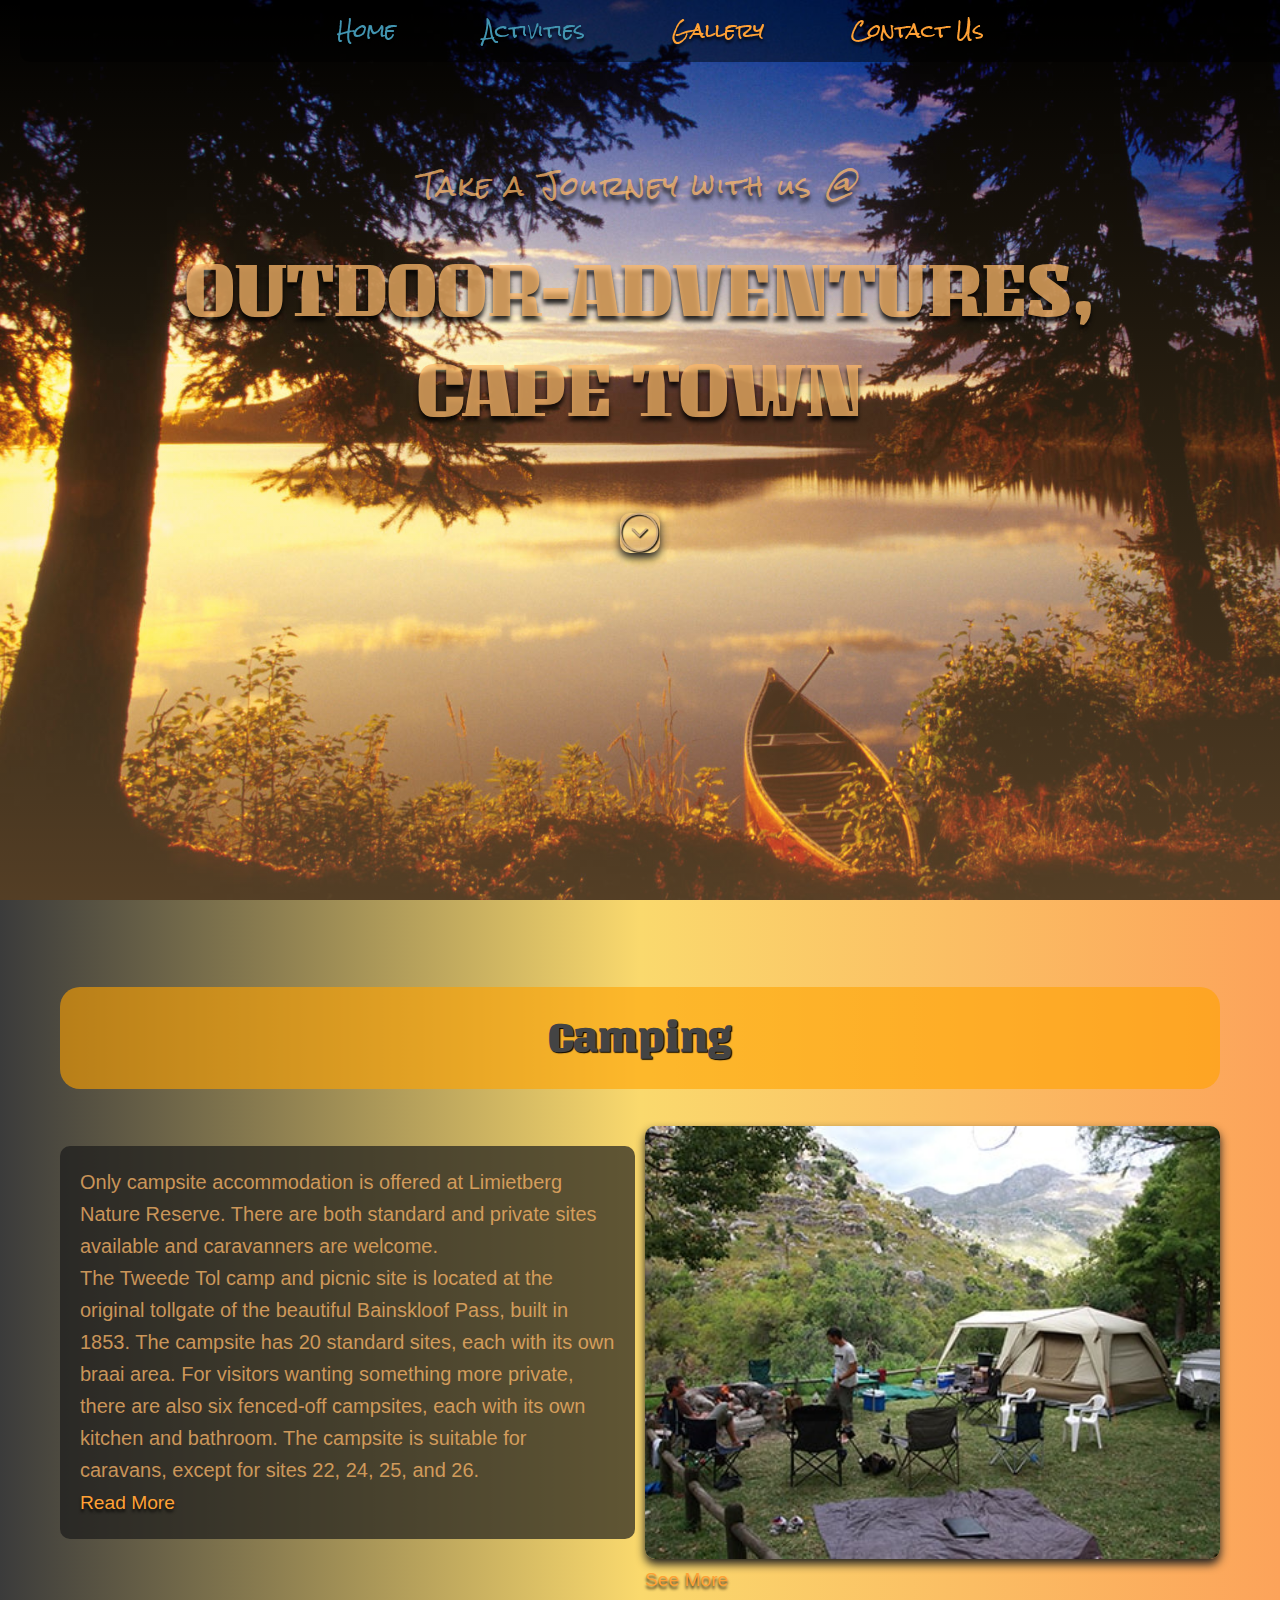
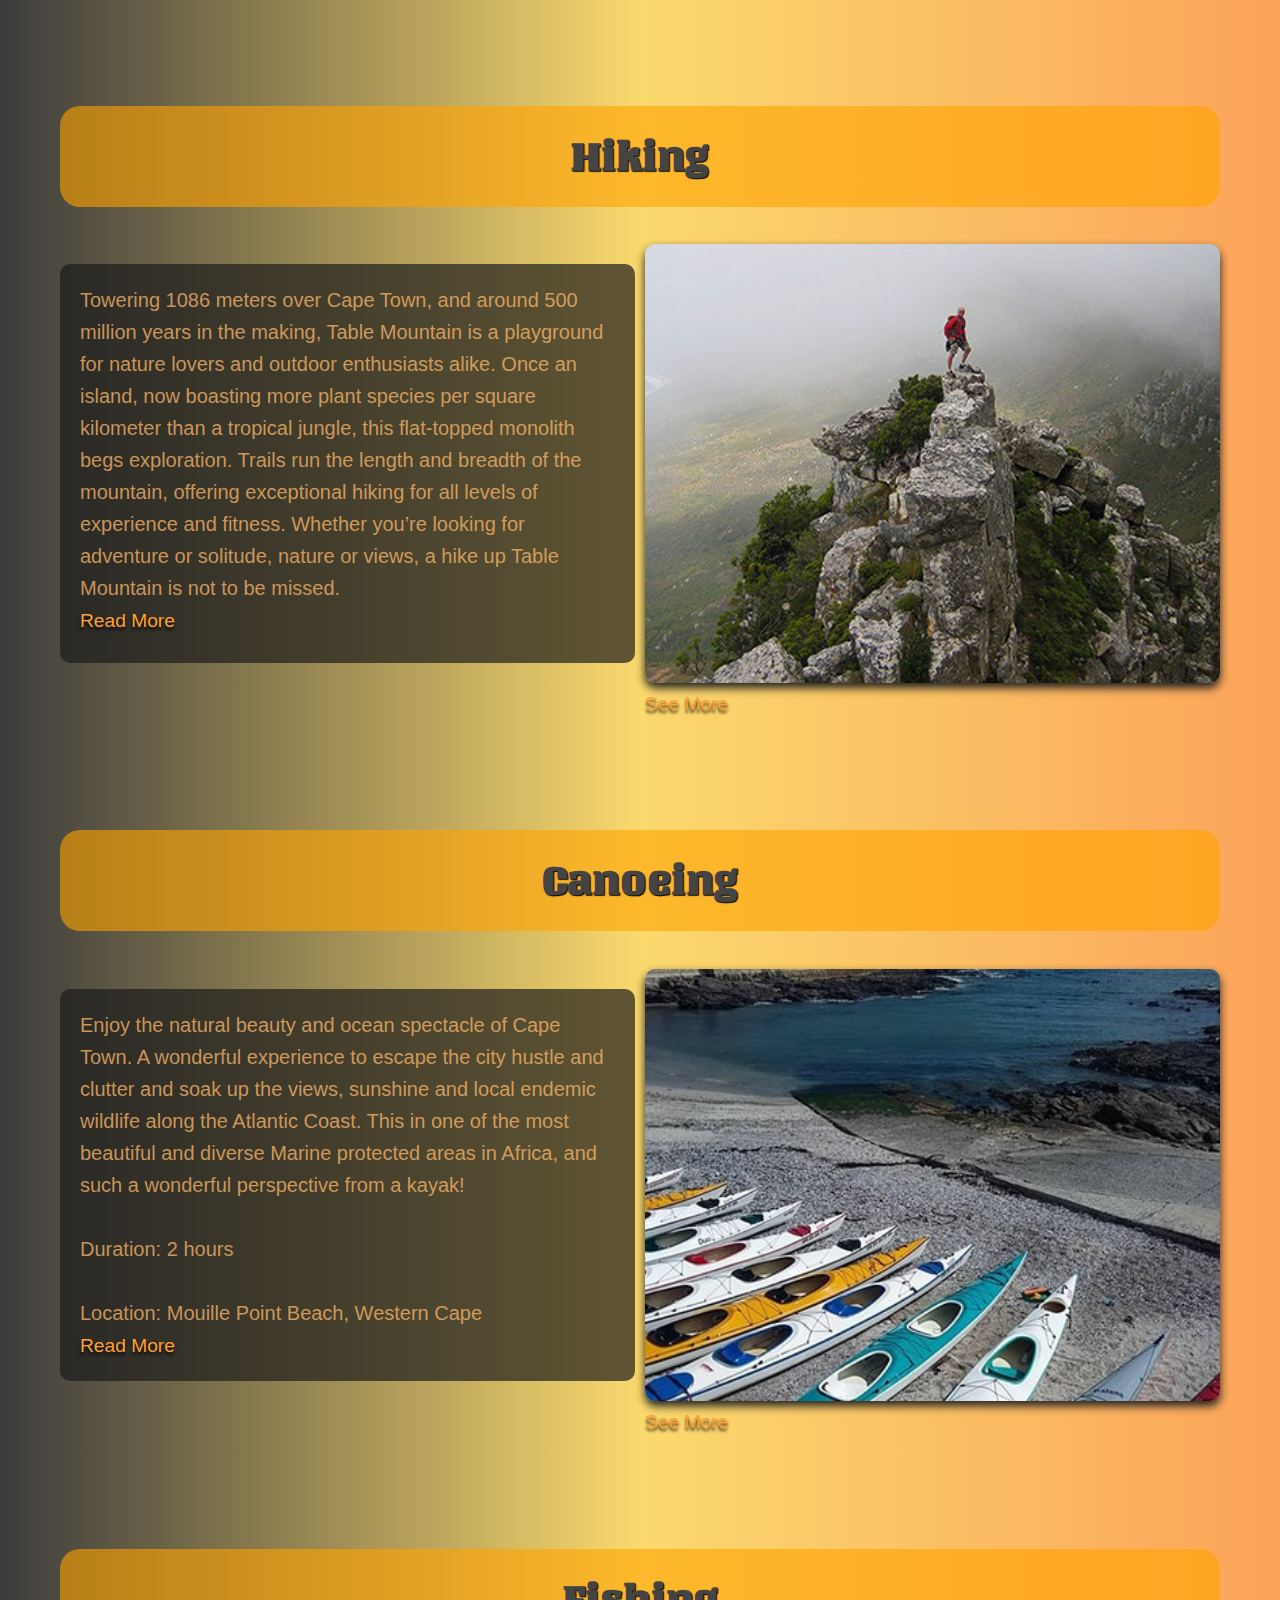
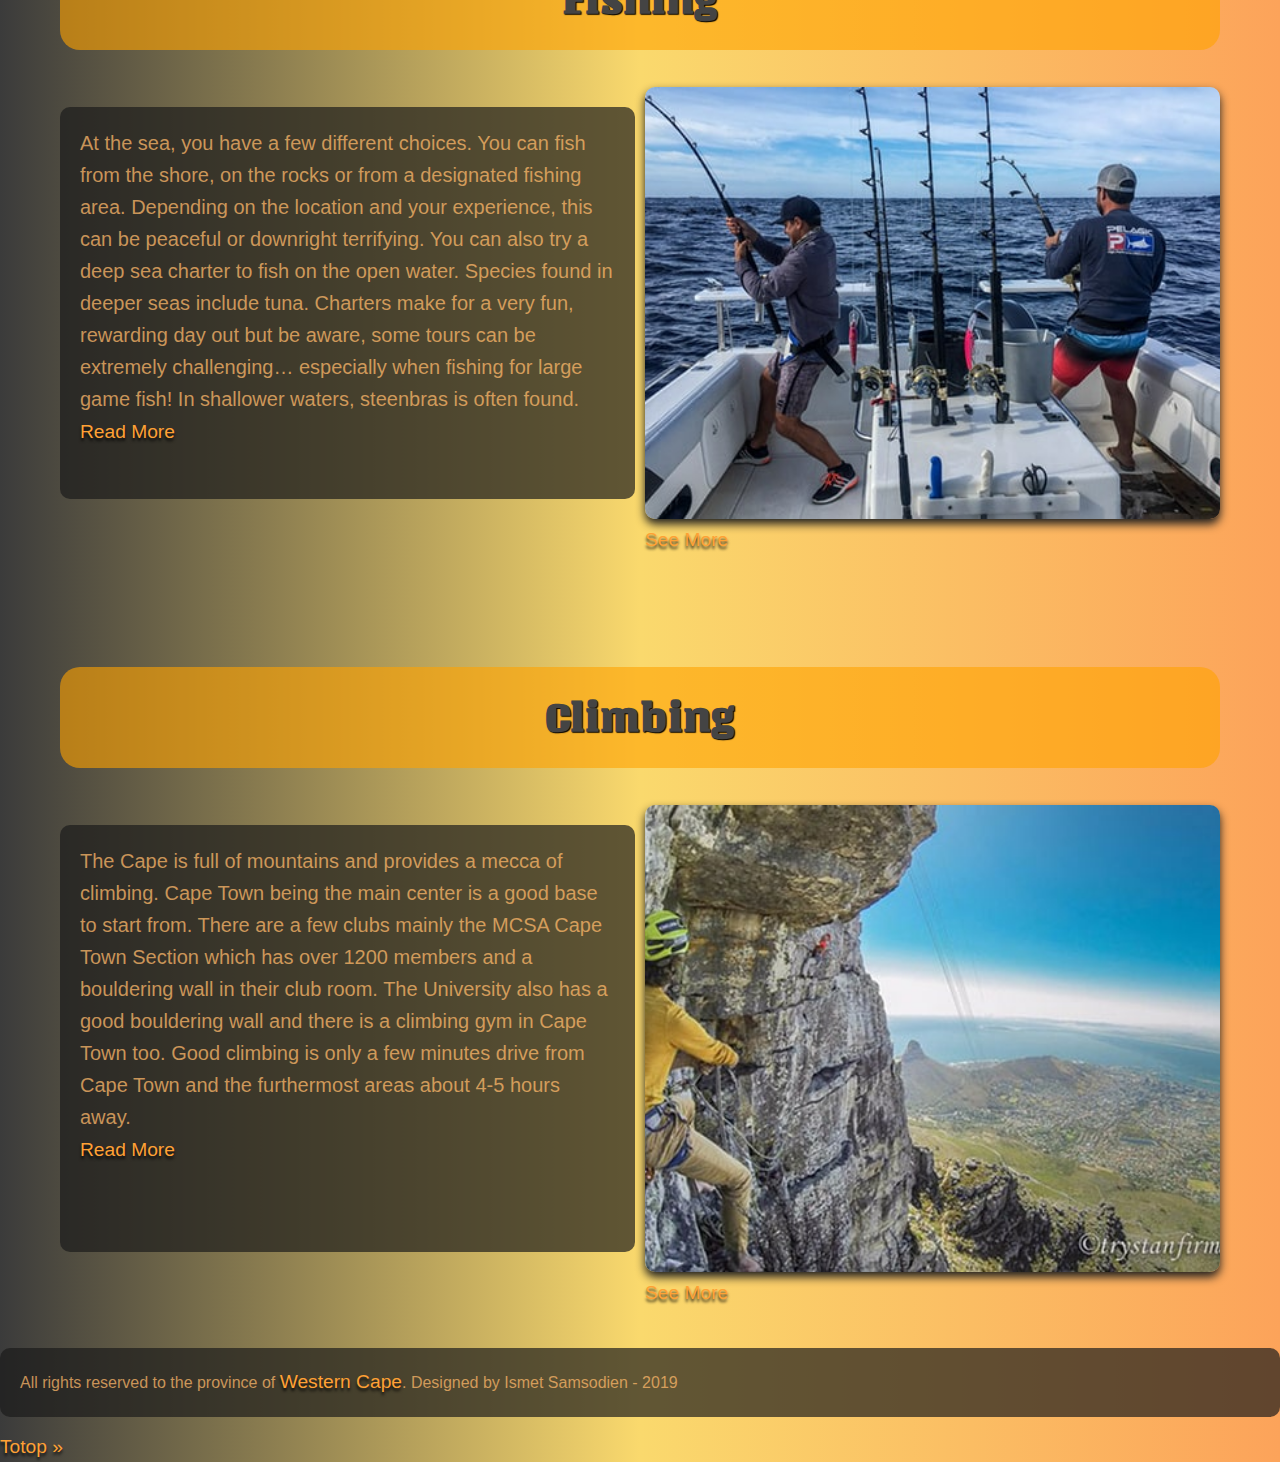
==== index.html @ 54c7bb0c "completed checklist and updated Readme" ====
<!DOCTYPE html>
<html lang="en">
<head>
    <meta charset="UTF-8">
    <meta name="viewport" content="width=device-width, initial-scale=1.0">
    <meta http-equiv="X-UA-Compatible" content="ie=edge">
    <link rel="stylesheet" href="css/main.css">
    <title>Outdoor-Adventures</title>
</head>

<body id="totop">
    
    <header id="top" class="main-header">
        <!-- Navigation Bar -->
        <nav>
            <div>
                <li class="main-menu"><a href=""><ul>Home</ul></a></li>
                <div class="dropdown"><li class="main-menu"><a href=""><ul>Activities</ul></a></li>
                    <div class="dropdown-content">
                        <li class="main-menu"><a href="#camp">Camping</a></li>
                        <li class="main-menu"><a href="#hike">Hiking</a></li>
                        <li class="main-menu"><a href="#canoe">Canoeing</a></li> 
                        <li class="main-menu"><a href="#fish">Fishing</a></li> 
                        <li class="main-menu"><a href="#climb">Climbing</a></li>  
                    </div>
                </div> 
                <li class="main-menu"><a href="gallery.html"><ul>Gallery</ul></a></li>
                <li class="main-menu"><a href="contact.html"><ul>Contact Us</ul></a></li>
            </div>
        </nav>
        <h3 class="main-title">Take a Journey with us @</h3>
        <h1 class="main-heading">Outdoor-Adventures,</h1>
        <h1 class="main-heading">Cape Town</h1>
        <a href="#jump"> <img class="arrow" src="images/down.png" alt="Down arrow"></a>
    </header>

    <!-- Camping section -->
    <div id="jump">
        <div class="camp-content" id="camp">
            <h1 class="heading">Camping</h1>
                <p class="intro">
                    Only campsite accommodation is offered at Limietberg Nature Reserve. There are both standard and private sites available and caravanners are welcome.
                    <br>
                    The Tweede Tol camp and picnic site is located at the original tollgate of the beautiful Bainskloof Pass, built in 1853. The campsite has 20 standard sites, each with its own braai area. For visitors wanting something more private, there are also six fenced-off campsites, each with its own kitchen and bathroom. The campsite is suitable for caravans, except for sites 22, 24, 25, and 26.
                    <br>
                    <a href="https://www.capenature.co.za/reserves/limietberg-nature-reserve/" target="_blank">Read More</a>
                </p>
            <div>
                <img src="images/camp.jpg" alt="">
                <a href="gallery.html#camp">See More</a>
            </div> 
        </div>
    </div>

    <!-- Hiking section -->
    <div id="hike">
        <div class="hike-content">
            <h1 class="heading2">Hiking</h1>
                <p class="intro">
                    Towering 1086 meters over Cape Town, and around 500 million years in the making, Table Mountain is a playground for nature lovers and outdoor enthusiasts alike. Once an island, now boasting more plant species per square kilometer than a tropical jungle, this flat-topped monolith begs exploration. Trails run the length and breadth of the mountain, offering exceptional hiking for all levels of experience and fitness. Whether you’re looking for adventure or solitude, nature or views, a hike up Table Mountain is not to be missed.
                    <br>
                    <a href="https://hiketablemountain.co.za/" target="_blank">Read More</a>
                </p>
            <div>
                <img src="images/hike.jpg" alt="">
                <a href="gallery.html#hike">See More</a>
            </div>
        </div>
    </div>

    <!-- Canoeing section -->
    <div id="canoe">
        <div class="canoe-content">
            <h1 class="heading3">Canoeing</h1>
                <p class="intro">
                    Enjoy the natural beauty and ocean spectacle of Cape Town. A wonderful experience to escape the city hustle and clutter and soak up the views, sunshine and local endemic wildlife along the Atlantic Coast. This in one of the most beautiful and diverse Marine protected areas in Africa, and such a wonderful perspective from a kayak! 
                    <br>
                    <br>
                    Duration: 2 hours
                    <br>
                    <br>
                    Location: Mouille Point Beach, Western Cape
                    <br>
                    <a href="https://www.viator.com/tours/Cape-Town/Kayak-Marine-Protected-Cape-Town/d318-72528P1?mcid=56757" target="_blank">Read More</a> 
                </p>
            <div>
                <img src="images/canoe.jpg" alt="">
                <a href="gallery.html#canoe">See More</a>
            </div>
        </div>
    </div>

    <!-- Fishing section -->
    <div id="fish">
        <div class="fish-content">
            <h1 class="heading4">Fishing</h1>
                <p class="intro">
                    At the sea, you have a few different choices. You can fish from the shore, on the rocks or from a designated fishing area. Depending on the location and your experience, this can be peaceful or downright terrifying. You can also try a deep sea charter to fish on the open water. Species found in deeper seas include tuna. Charters make for a very fun, rewarding day out but be aware, some tours can be extremely challenging… especially when fishing for large game fish! In shallower waters, steenbras is often found.
                    <br>
                    <a href="http://www.town.co.za/capetown/go-fishing-cape-town/" target="_blank">Read More</a>
                </p>
            <div>
                <img src="images/fish.jpg" alt="">
                <a href="gallery.html#fish">See More</a>
            </div>
        </div>
    </div>

    <!-- Climbing section -->
    <div id="climb">
            <div class="climb-content">
                <h1 class="heading5">Climbing</h1>
                    <p class="intro">
                        The Cape is full of mountains and provides a mecca of climbing. Cape Town being the main center is a good base to start from. There are a few clubs mainly the MCSA Cape Town Section which has over 1200 members and a bouldering wall in their club room. The University also has a good bouldering wall and there is a climbing gym in Cape Town too. Good climbing is only a few minutes drive from Cape Town and the furthermost areas about 4-5 hours away. 
                        <br>
                        <a href="http://www.rockclimbing.com/routes/Africa/South_Africa/Cape_Town/" target="_blank">Read More</a>
                    </p>
                <div>
                    <img src="images/climb.jpg" alt="">
                    <a href="gallery.html#climb">See More</a>
                </div>
            </div>
        </div>
    
    <!-- Footer -->
    <footer class="main-footer">
        <p>All rights reserved to the province of <a href="#"> Western Cape</a>. Designed by Ismet Samsodien - 2019</p>
       <a href="#top">Totop &raquo;</a>
    </footer>
    
</body>
</html>
---- css/main.css ----
/*-----------------------------------------------------
--------------------- Base Styles --------------------- 
-----------------------------------------------------*/
@import "https://fonts.googleapis.com/css?family=Noto+Sans+SC|Unlock|Rock+Salt";
* {
  box-sizing: border-box;
  scroll-behavior: smooth; }

body {
  background-image: linear-gradient(to right, #3b3b3b, #fad96d, #fca35a);
  color: #444444;
  margin: 0;
  font: 1em/1.5 "Helvetica Neue", Helvetica, Arial, sans-serif; }

nav {
  background-color: rgba(0, 0, 0, 0.473);
  font-family: 'Rock Salt', cursive;
  position: fixed;
  top: 0px;
  width: 100%;
  transition: top 0.3s;
  border-radius: 10px;
  text-align: center; }

ul {
  text-align: center;
  display: inline;
  padding: 40px; }

h1 {
  font-size: 2.55rem;
  font-family: 'Unlock', cursive;
  text-shadow: 1px 1px 1px black; }

h2 {
  font-family: 'Unlock', cursive; }

h3 {
  font-size: 1.25em;
  color: #2a2a2a;
  line-height: 1.2;
  margin-bottom: 1.7em; }

p {
  color: rgba(253, 184, 106, 0.753);
  padding: 20px;
  background-color: rgba(26, 26, 26, 0.685);
  border-radius: 10px; }

table {
  padding-top: 40px;
  font-size: 17px;
  box-shadow: 0px 5px 8px #000;
  padding: 30px;
  border: none;
  border-radius: 10px;
  background-color: rgba(19, 19, 19, 0.753);
  color: #ffa949; }

iframe {
  box-shadow: 0px 5px 5px black;
  height: 340px;
  width: 370px; }

select, option, input {
  background-color: rgba(0, 0, 0, 0.493);
  color: #ffa949;
  border: none;
  border-radius: 5px;
  box-shadow: 0px 2px 3px black;
  width: 300px;
  height: 40px;
  margin: 5px; }

textarea {
  background-color: rgba(0, 0, 0, 0.493);
  color: #ffa949;
  border: none;
  border-radius: 5px;
  box-shadow: 0px 2px 3px black;
  width: 350px; }

/* -------------------------------------------------------
--------------------- Pseudo-classes --------------------- 
---------------------------------------------------------*/
a {
  text-shadow: 0 3px 3px rgba(0, 0, 0, 0.8); }
  a:link {
    color: #ffa135;
    text-decoration: none;
    font-size: 1.2rem; }
  a:visited {
    color: #4295b1; }
  a:hover {
    color: rgba(255, 161, 53, 0.9);
    font-size: 1.5rem;
    transition-duration: 0.6s;
    transition-timing-function: ease-out; }

p:hover {
  transition-timing-function: ease-in-out;
  transition-duration: 0.2s;
  background-color: rgba(26, 26, 26, 0.808); }

img {
  width: 100%;
  height: 100%;
  object-fit: cover;
  box-shadow: 0px 5px 10px #1f1f1f;
  max-width: 100%;
  border-radius: 10px; }
  img:hover {
    transition-timing-function: ease-in-out;
    transition-duration: 0.2s;
    -webkit-filter: brightness(130%); }

/* -------------------- Web Fonts -------------------- */
@font-face {
  font-family: 'Unlock', cursive, 'Rock Salt', cursive; }
/* -------------------------------------------------------
------------ Image sizing and positioning ---------------- 
---------------------------------------------------------*/
.main-header {
  background: linear-gradient(rgba(253, 238, 210, 0), rgba(252, 195, 110, 0.171), rgba(255, 189, 113, 0.329)), url(../images/background.jpg);
  text-align: center;
  background-size: cover;
  height: 100vh;
  padding: 20px; }

.gallery {
  background-image: linear-gradient(#141414, #3a3a3a, #6b6b6b);
  text-align: center;
  background-size: cover;
  padding: 30px; }

.contact {
  background: url(../images/contact.jpg);
  background-size: cover;
  background-attachment: fixed;
  padding: 20px; }

/* -------------------------------------------------------
------------------- Headings & Titles -------------------- 
---------------------------------------------------------*/
.main-menu {
  font-size: 1.945;
  display: inline-block;
  line-height: 60px; }
.main-heading {
  font-size: 5.625rem;
  color: rgba(253, 184, 106, 0.753);
  text-transform: uppercase;
  font-weight: normal;
  line-height: 1.3;
  text-shadow: 0 5px 4px rgba(0, 0, 0, 0.8);
  margin: 12px 0 0;
  font-size: 5rem;
  line-height: 1.1;
  animation: animate ease-out 2s; }
@keyframes animate {
  from {
    font-size: 0.2rem; }
  to {
    font-size: 5rem; } }
.main-title {
  color: rgba(253, 184, 106, 0.753);
  font-family: 'Rock Salt', cursive;
  font-size: 1.625rem;
  letter-spacing: .065em;
  text-shadow: 0 5px 4px rgba(0, 0, 0, 0.8);
  font-weight: 200;
  border-bottom: 2px solid;
  padding-top: 10%;
  border: none;
  animation: animate2 ease-out 1s; }
@keyframes animate2 {
  from {
    font-size: 0.2rem; }
  to {
    font-size: 1.625rem; } }
/* -------------------------------------------------------
--------------------- Drop Down Menu --------------------- 
---------------------------------------------------------*/
.dropdown {
  position: relative;
  display: inline-block; }

.dropdown-content {
  display: none;
  position: absolute;
  border-radius: 10px;
  background-color: rgba(0, 0, 0, 0.651);
  min-width: 200px;
  box-shadow: 0px 13px 18px 0px rgba(0, 0, 0, 0.493);
  z-index: 1; }

.dropdown:hover .dropdown-content {
  display: block; }

.dropdown-content a {
  color: #4295b1;
  padding: 8px 12px;
  text-decoration: none;
  display: block; }

.dropdown-content a:hover {
  color: rgba(255, 161, 53, 0.9); }

/* ------------------ End of drop down menu ---------------------*/
.top {
  font-size: 2.945rem;
  display: inline-block;
  line-height: 60px; }

.intro {
  font-size: 1.25em;
  line-height: 1.6; }

.arrow {
  width: 40px;
  height: 40px;
  margin-top: 80px; }

/* ------------------ Mixins -------------------- */
/* ----------------- Responsive Mixins Mobile ---------------*/
/* ----------------- Responsive Mixins Tablet ---------------*/
/* -------------------------------------------------------
----------------------- Index Page ----------------------- 
---------------------------------------------------------*/
.camp-content {
  background-image: url(../images/camping.jpg);
  background-attachment: fixed;
  background-size: cover;
  display: grid;
  margin-top: 0px;
  padding: 60px;
  grid-gap: 10px;
  grid-template-columns: 10fr 10fr;
  grid-template-areas: "header header"; }

.heading {
  padding: 20px;
  border-radius: 20px;
  text-align: center;
  background-color: rgba(255, 162, 0, 0.603);
  grid-area: header; }

.hike-content {
  background-image: url(../images/hiking.jpg);
  background-attachment: fixed;
  background-size: cover;
  display: grid;
  margin-top: 0px;
  padding: 60px;
  grid-gap: 10px;
  grid-template-columns: 10fr 10fr;
  grid-template-areas: "header2 header2"; }

.heading2 {
  padding: 20px;
  border-radius: 20px;
  text-align: center;
  background-color: rgba(255, 162, 0, 0.603);
  grid-area: header2; }

.canoe-content {
  background-image: url(../images/canoeing.jpg);
  background-attachment: fixed;
  background-size: cover;
  display: grid;
  margin-top: 0px;
  padding: 60px;
  grid-gap: 10px;
  grid-template-columns: 10fr 10fr;
  grid-template-areas: "header3 header3"; }

.heading3 {
  padding: 20px;
  border-radius: 20px;
  text-align: center;
  background-color: rgba(255, 162, 0, 0.603);
  grid-area: header3; }

.fish-content {
  background-image: url(../images/fishing.jpg);
  background-attachment: fixed;
  background-size: cover;
  display: grid;
  margin-top: 0px;
  padding: 60px;
  grid-gap: 10px;
  grid-template-columns: 10fr 10fr;
  grid-template-areas: "header4 header4"; }

.heading4 {
  padding: 20px;
  border-radius: 20px;
  text-align: center;
  background-color: rgba(255, 162, 0, 0.603);
  grid-area: header4; }

.climb-content {
  background-image: url(../images/climbing.jpg);
  background-attachment: fixed;
  background-size: cover;
  display: grid;
  margin-top: 0px;
  padding: 60px;
  grid-gap: 10px;
  grid-template-columns: 10fr 10fr;
  grid-template-areas: "header5 header5"; }

.heading5 {
  padding: 20px;
  border-radius: 20px;
  text-align: center;
  background-color: rgba(255, 162, 0, 0.603);
  grid-area: header5; }

/* -------------------------------------------------------
---------------------- Gallery Page ---------------------- 
---------------------------------------------------------*/
.container {
  display: grid;
  grid-gap: 10px;
  grid-template-columns: repeat(4, 1fr);
  grid-template-rows: repeat(10, 250px); }

.item {
  background-size: cover;
  background-position: center;
  background-repeat: no-repeat; }

.name {
  grid-column: span 4;
  text-align: center; }

.camp1 {
  grid-column: span 2; }

.camp3 {
  grid-column: span 2; }

.camp4 {
  grid-column: span 2; }

.camp5 {
  grid-row: span 2; }

.hike2 {
  grid-column: span 2; }

.hike4 {
  grid-row: span 2; }

.hike5 {
  grid-column: span 2; }

.canoe2 {
  grid-column: span 2; }

.canoe4 {
  grid-column: span 2; }

.canoe5 {
  grid-row: span 2; }

.fish2 {
  grid-column: span 2; }

.fish3 {
  grid-row: span 2; }

.fish4 {
  grid-column: span 2; }

.climb {
  grid-column: span 2; }

.climb3 {
  grid-row: span 2; }

.climb5 {
  grid-column: span 2; }

/* -------------------------------------------------------
---------------------- Contact Page ---------------------- 
---------------------------------------------------------*/
.contact-content {
  display: grid;
  margin-top: 0px;
  padding: 60px;
  grid-gap: 10px;
  grid-template-columns: 2fr 2fr;
  grid-template-areas: "header header"; }

.heading {
  padding: 20px;
  border-radius: 20px;
  text-align: center;
  background-color: rgba(255, 162, 0, 0.603);
  grid-area: header;
  background-color: rgba(255, 162, 0, 0.603); }

.contact-heading {
  text-align: center;
  grid-column: span 2; }

.footer {
  grid-column: span 2; }

/* ------------------ End of Contact Page ---------------------*/
/* -------------------------------------------------------
-------------------- Mobile Responsive ------------------- 
---------------------------------------------------------*/
@media only screen and (min-device-width: 200px) and (max-device-width: 767px) and (-webkit-min-device-pixel-ratio: 1) {
  /* ------------------ Index Page --------------------- */
  .main-menu {
    font-size: 1rem;
    display: block;
    line-height: 40px; }
  .main-heading {
    line-height: 1;
    margin: 0px 0 0;
    font-size: 3rem;
    line-height: 1.1;
    animation: animate ease-out 2s; }
  @keyframes animate {
    from {
      font-size: 0.2rem; }
    to {
      font-size: 3rem; } }
  .main-title {
    font-size: 1.6rem;
    font-weight: 200;
    border-bottom: 2px solid;
    padding-top: 0px;
    animation: animate2 ease-out 1s; }
  @keyframes animate2 {
    from {
      font-size: 0.2rem; }
    to {
      font-size: 1.6rem; } }
  .camp-content {
    background-attachment: fixed;
    background-size: cover;
    display: grid;
    margin-top: 0px;
    padding: 10px;
    grid-gap: 5px;
    grid-template-columns: 5fr;
    grid-template-areas: "header"; }

  .hike-content {
    background-attachment: fixed;
    background-size: cover;
    display: grid;
    margin-top: 0px;
    padding: 10px;
    grid-gap: 5px;
    grid-template-columns: 5fr;
    grid-template-areas: "header2"; }

  .canoe-content {
    background-attachment: fixed;
    background-size: cover;
    display: grid;
    margin-top: 0px;
    padding: 10px;
    grid-gap: 5px;
    grid-template-columns: 5fr;
    grid-template-areas: "header3"; }

  .fish-content {
    background-attachment: fixed;
    background-size: cover;
    display: grid;
    margin-top: 0px;
    padding: 10px;
    grid-gap: 5px;
    grid-template-columns: 5fr;
    grid-template-areas: "header4"; }

  .climb-content {
    background-attachment: fixed;
    background-size: cover;
    display: grid;
    margin-top: 0px;
    padding: 10px;
    grid-gap: 5px;
    grid-template-columns: 5fr;
    grid-template-areas: "header5"; }

  /* ------------------------- Gallery Page --------------------*/
  .gallery {
    background-image: linear-gradient(#141414, #3a3a3a, #6b6b6b);
    padding: 10px; }

  .container {
    grid-gap: 5px;
    grid-template-columns: repeat(1, 1fr);
    grid-template-rows: repeat(25, 180px); }

  .name {
    grid-column: span 1;
    text-align: center; }

  .camp {
    grid-row: span 1;
    grid-column: span 1; }

  .camp2 {
    grid-row: span 1;
    grid-column: span 1; }

  .camp3 {
    grid-row: span 1;
    grid-column: span 1; }

  .camp4 {
    grid-row: span 1;
    grid-column: span 1; }

  .camp5 {
    grid-row: span 1;
    grid-column: span 1; }

  .hike {
    grid-row: span 1;
    grid-column: span 1; }

  .hike2 {
    grid-row: span 1;
    grid-column: span 1; }

  .hike3 {
    grid-row: span 1;
    grid-column: span 1; }

  .hike4 {
    grid-row: span 1;
    grid-column: span 1; }

  .hike5 {
    grid-row: span 1;
    grid-column: span 1; }

  .canoe {
    grid-row: span 1;
    grid-column: span 1; }

  .canoe2 {
    grid-row: span 1;
    grid-column: span 1; }

  .canoe3 {
    grid-row: span 1;
    grid-column: span 1; }

  .canoe4 {
    grid-row: span 1;
    grid-column: span 1; }

  .canoe5 {
    grid-row: span 1;
    grid-column: span 1; }

  .fish {
    grid-row: span 1;
    grid-column: span 1; }

  .fish2 {
    grid-row: span 1;
    grid-column: span 1; }

  .fish3 {
    grid-row: span 1;
    grid-column: span 1; }

  .fish4 {
    grid-row: span 1;
    grid-column: span 1; }

  .fish5 {
    grid-row: span 1;
    grid-column: span 1; }

  .climb {
    grid-row: span 1;
    grid-column: span 1; }

  .climb2 {
    grid-row: span 1;
    grid-column: span 1; }

  .climb3 {
    grid-row: span 1;
    grid-column: span 1; }

  .climb4 {
    grid-row: span 1;
    grid-column: span 1; }

  .climb5 {
    grid-row: span 1;
    grid-column: span 1; }

  /* ----------------------- Contact Page --------------------*/
  .gallery {
    text-align: center;
    background-size: cover;
    padding: 10px; }

  .contact-content {
    padding: 10px;
    grid-gap: 10px;
    grid-template-columns: auto;
    grid-template-areas: "header"; }

  .contact {
    background-size: cover;
    background-attachment: fixed;
    padding: 10px; }

  .heading {
    padding: 20px;
    border-radius: 20px;
    text-align: center;
    background-color: rgba(255, 162, 0, 0.603);
    grid-area: header;
    background-color: rgba(255, 162, 0, 0.603); }

  .contact-heading {
    display: grid;
    grid-column: span 1; }

  .footer {
    grid-column: span 1; }

  nav {
    display: inline-block;
    position: static; }

  table {
    padding-top: 20px;
    font-size: 15px;
    box-shadow: 0px 5px 8px #000;
    padding: 20px;
    border: none;
    border-radius: 10px; }

  iframe {
    height: 340px;
    width: 250px; } }
/* -------------------------------------------------------
-------------------- Tablet Responsive ------------------- 
---------------------------------------------------------*/
@media only screen and (min-device-width: 768px) and (max-device-width: 1023px) and (-webkit-min-device-pixel-ratio: 1) {
  /* ------------------ Index Page --------------------- */
  .main-menu {
    font-size: 1rem;
    display: inline-block;
    line-height: 40px; }
  .main-heading {
    line-height: 1;
    margin: 30px 0 0;
    font-size: 3rem;
    line-height: 1.1;
    animation: animate ease-out 2s; }
  @keyframes animate {
    from {
      font-size: 0.2rem; }
    to {
      font-size: 3rem; } }
  .main-title {
    font-size: 1.6rem;
    font-weight: 200;
    border-bottom: 2px solid;
    padding-top: 30px;
    text-decoration-style: none;
    animation: animate2 ease-out 1s; }
  @keyframes animate2 {
    from {
      font-size: 0.2rem; }
    to {
      font-size: 1.6rem; } }
  .camp-content {
    background-attachment: fixed;
    background-size: cover;
    display: grid;
    margin-top: 0px;
    padding: 10px;
    grid-gap: 10px;
    grid-template-columns: 10fr 10fr; }

  .hike-content {
    background-attachment: fixed;
    background-size: cover;
    display: grid;
    margin-top: 0px;
    padding: 10px;
    grid-gap: 10px;
    grid-template-columns: 10fr 10fr; }

  .canoe-content {
    background-attachment: fixed;
    background-size: cover;
    display: grid;
    margin-top: 0px;
    padding: 10px;
    grid-gap: 10px;
    grid-template-columns: 10fr 10fr; }

  .fish-content {
    background-attachment: fixed;
    background-size: cover;
    display: grid;
    margin-top: 0px;
    padding: 10px;
    grid-gap: 10px;
    grid-template-columns: 10fr 10fr; }

  .climb-content {
    background-attachment: fixed;
    background-size: cover;
    display: grid;
    margin-top: 0px;
    padding: 10px;
    grid-gap: 10px;
    grid-template-columns: 10fr 10fr; }

  /* ------------------ Contact Page --------------------- */
  .contact-content {
    padding: 20px;
    grid-gap: 10px;
    grid-template-columns: auto;
    grid-template-rows: auto;
    grid-template-areas: "header"; }

  .heading {
    text-align: center;
    display: grid;
    padding: 20px;
    border-radius: 20px;
    text-align: center;
    background-color: rgba(255, 162, 0, 0.603);
    grid-area: header;
    background-color: rgba(255, 162, 0, 0.603);
    grid-template-rows: span 1; }

  .contact-heading {
    text-align: center;
    grid-column: span 1; }

  .footer {
    grid-column: span 1; } }

/*# sourceMappingURL=main.css.map */
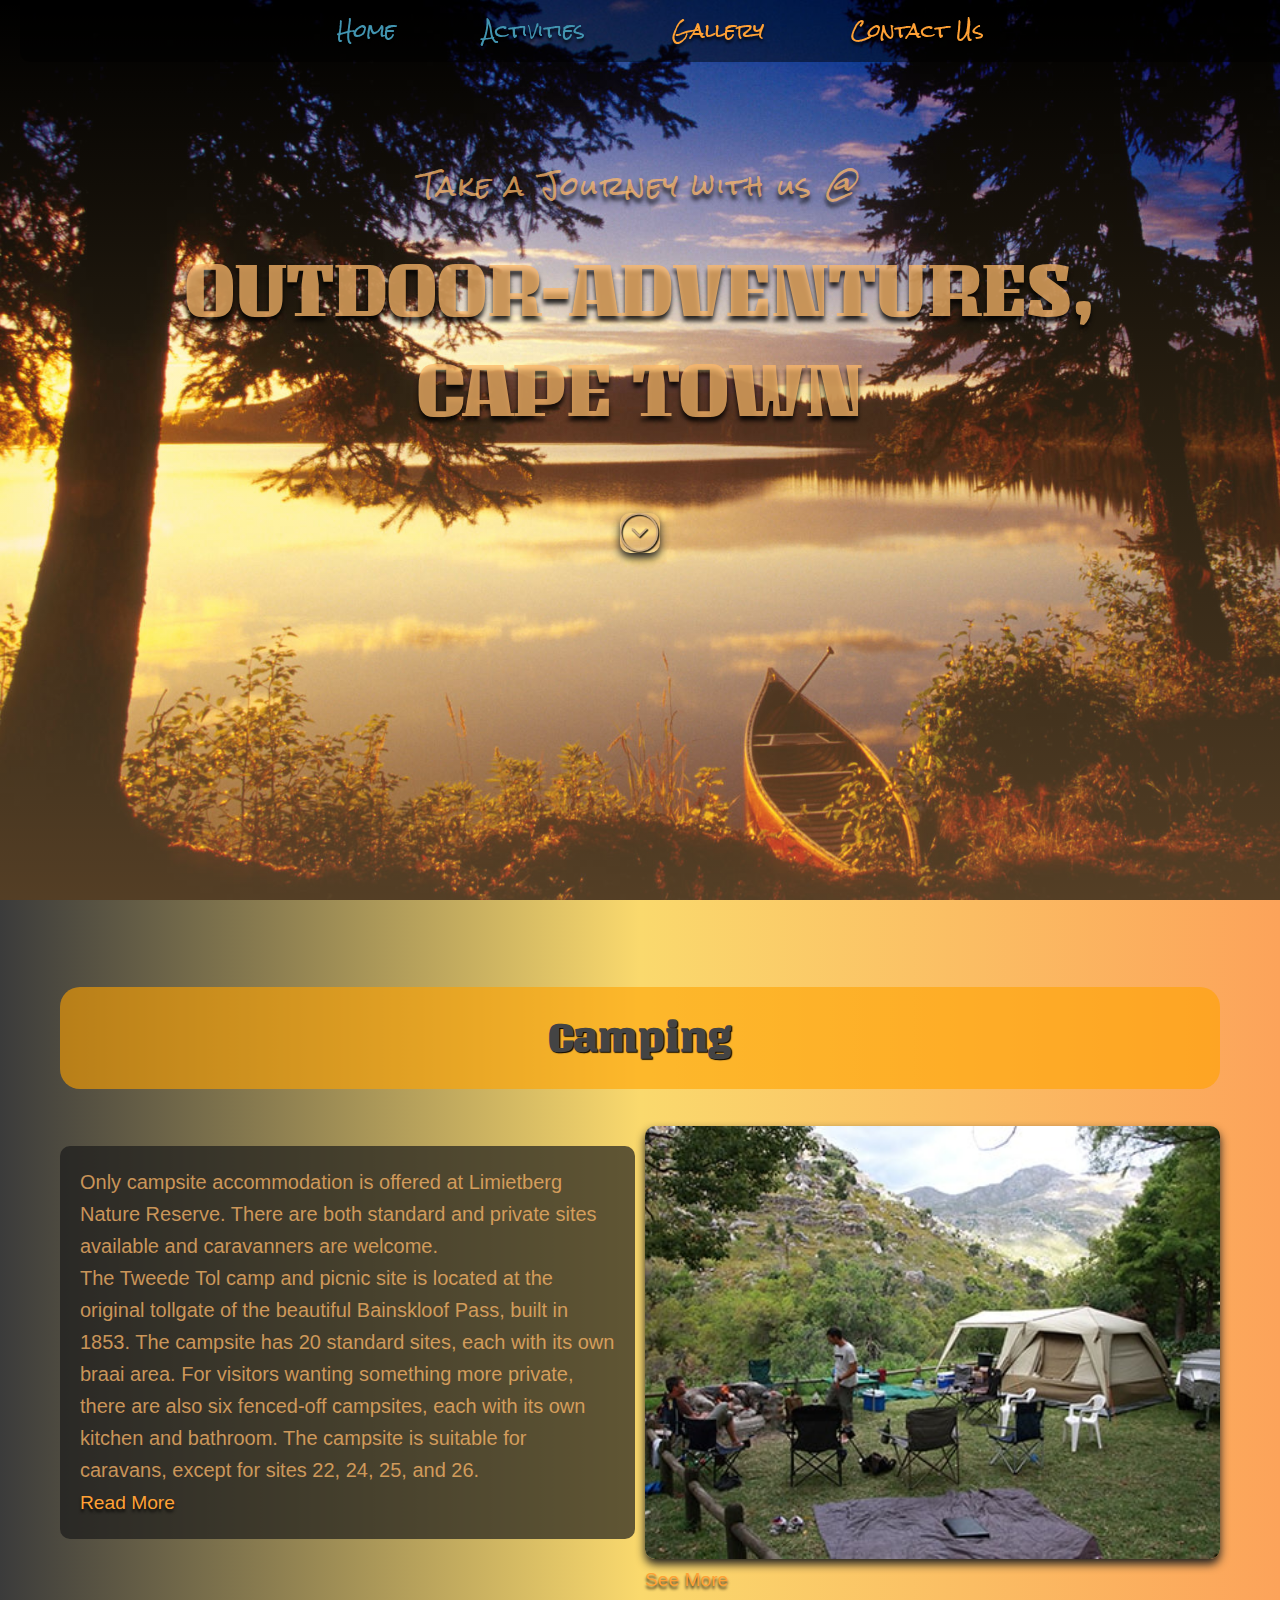
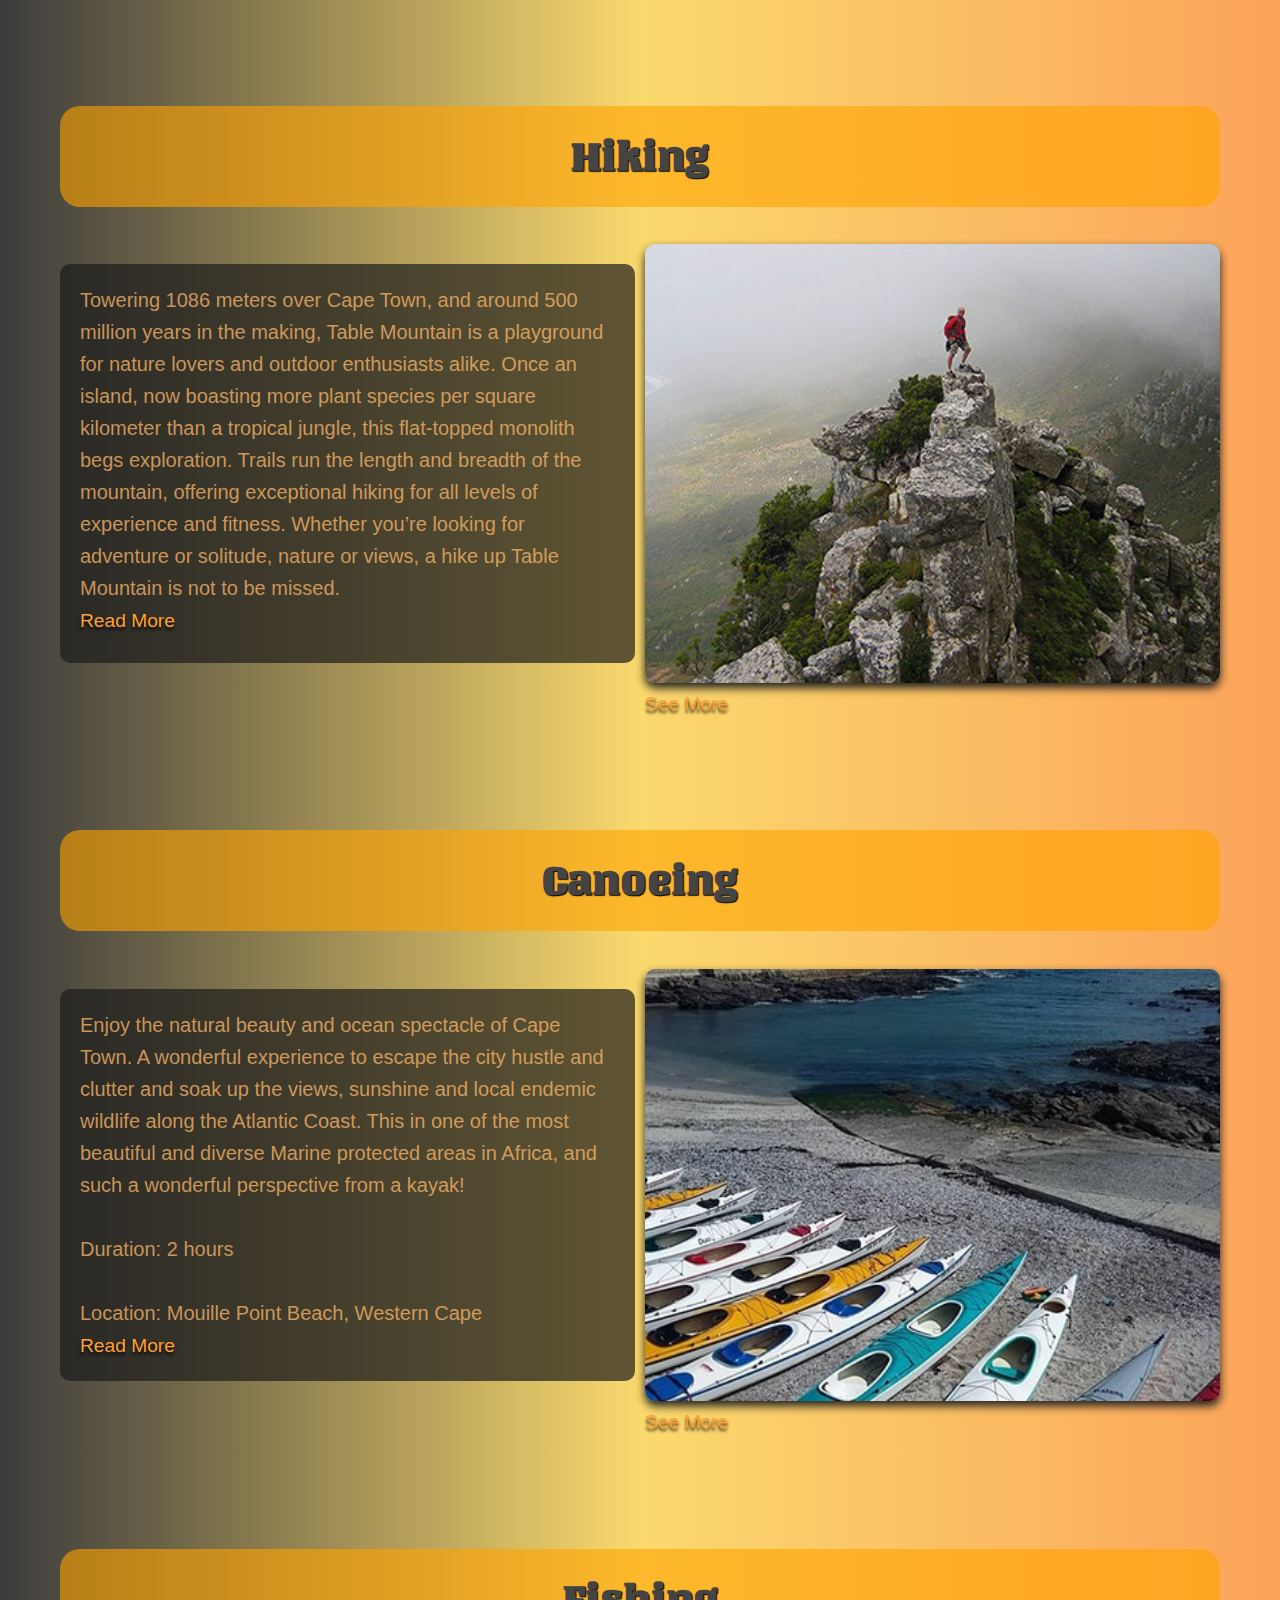
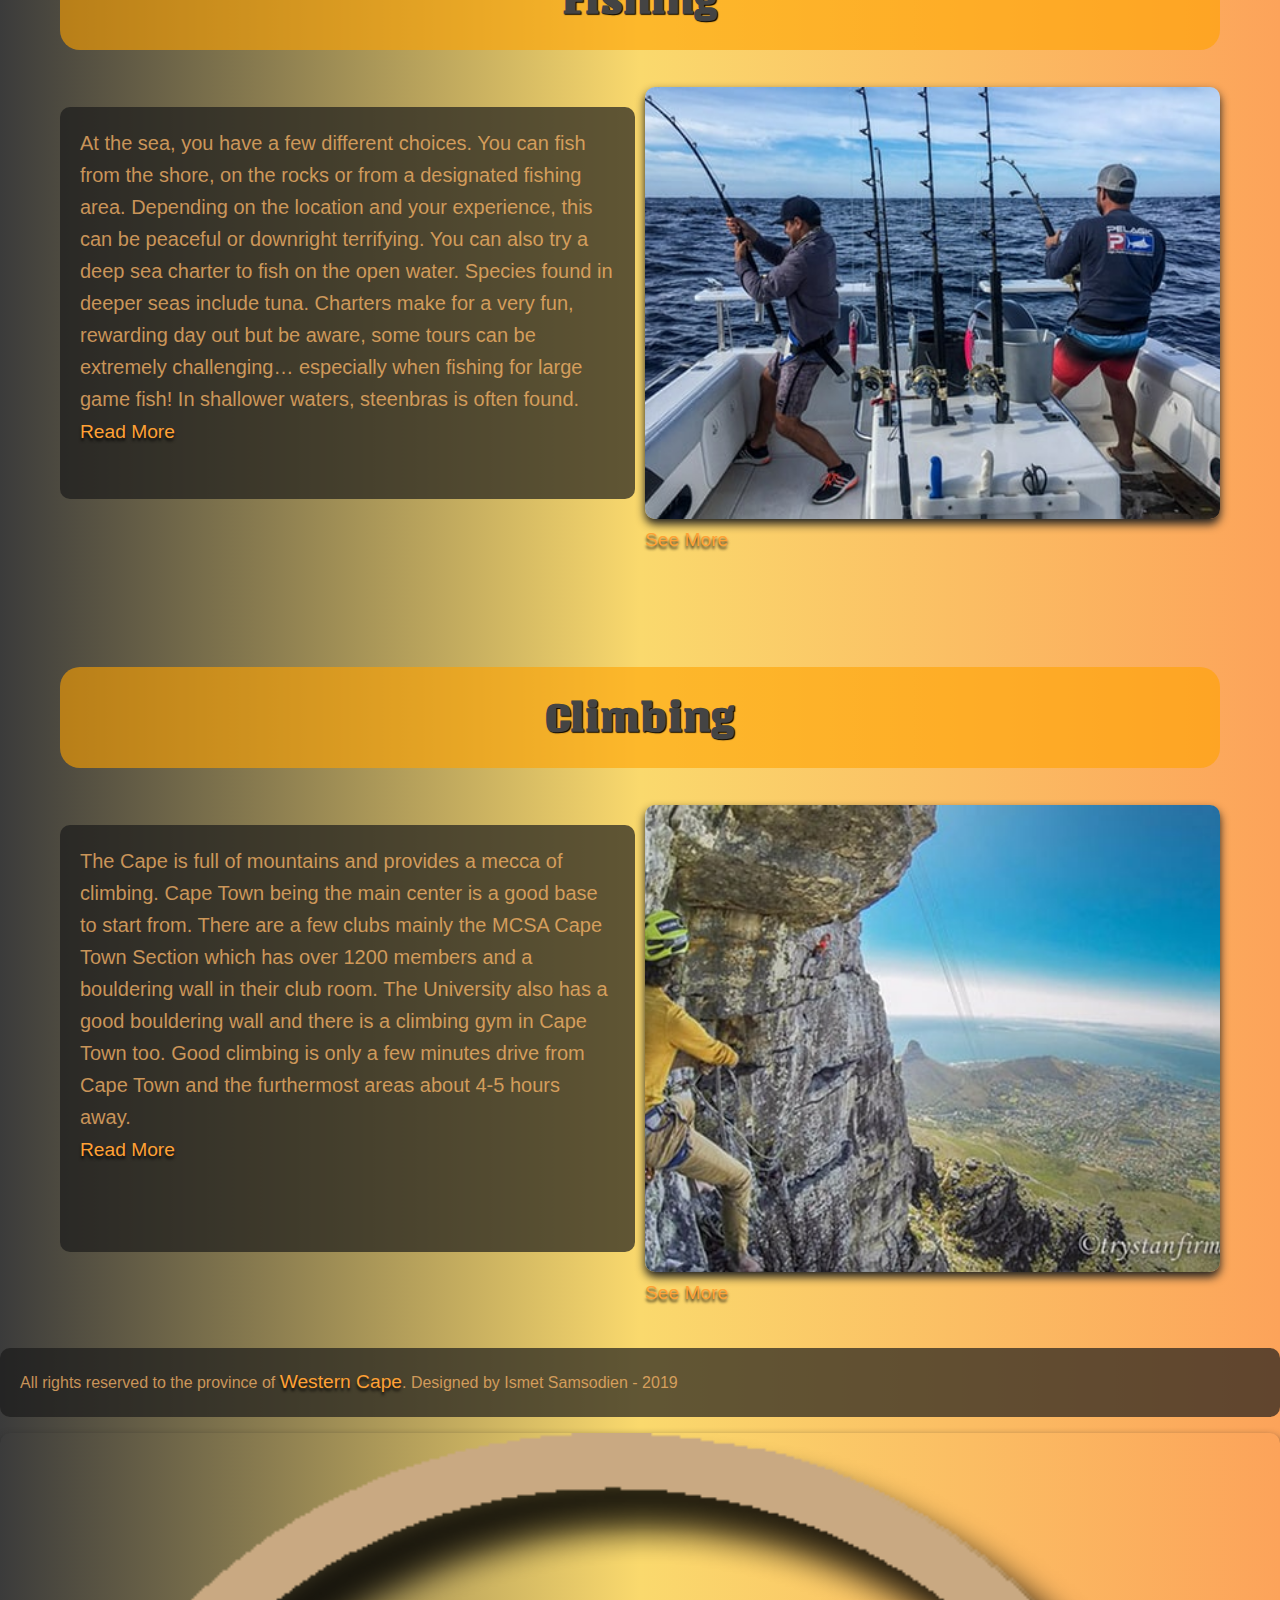
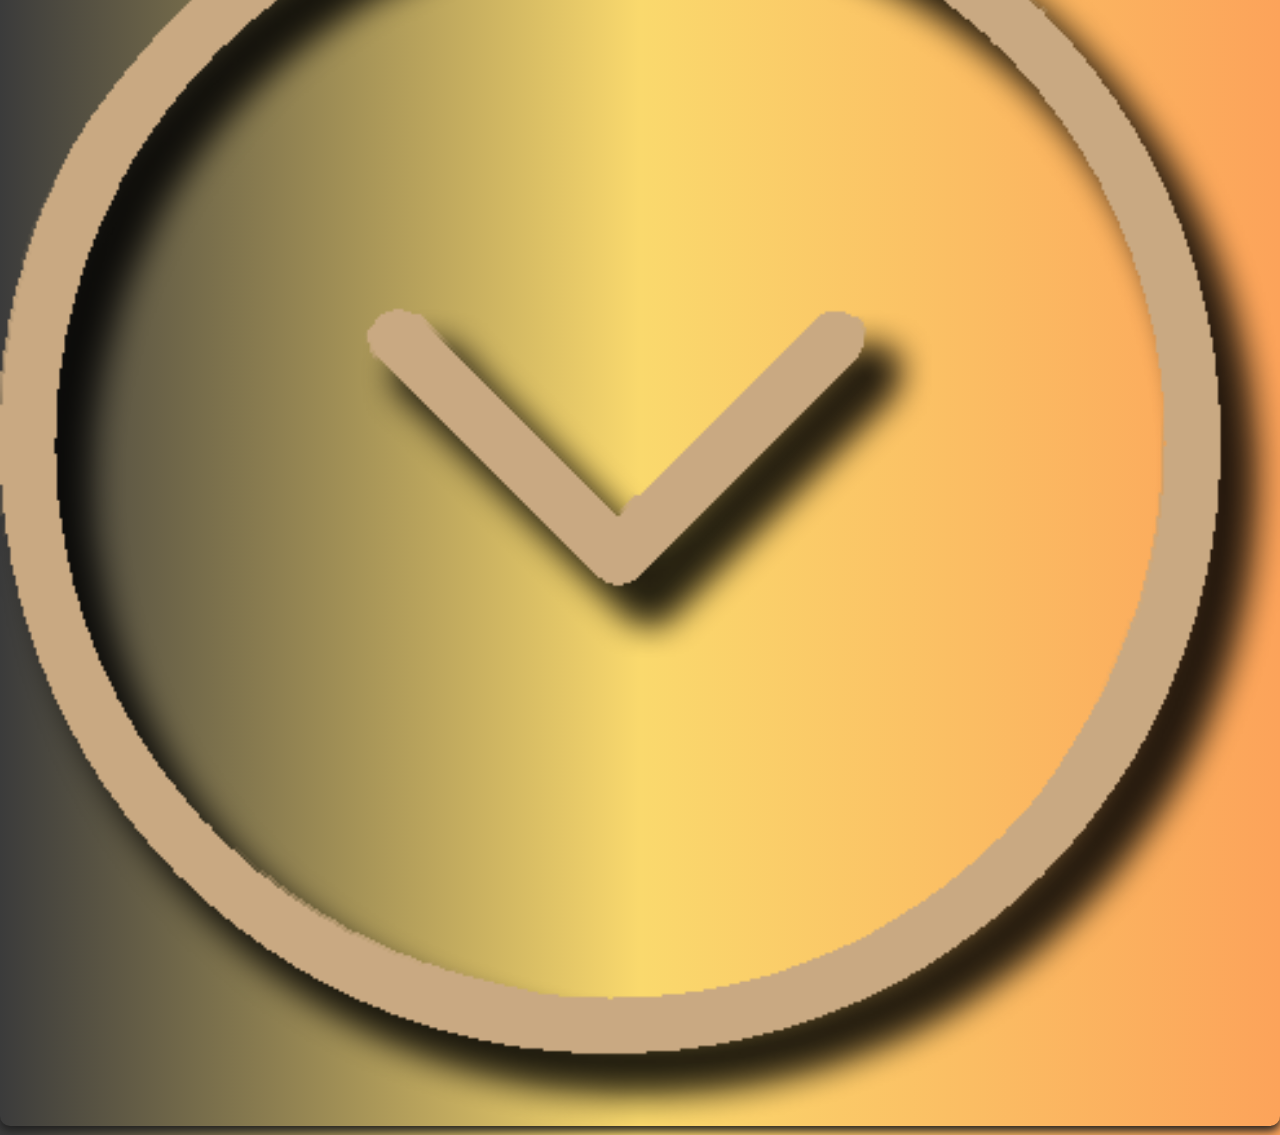
==== commit 5d406c85: "Updated to top arrow" ====
--- a/index.html
+++ b/index.html
@@ -4,6 +4,7 @@
     <meta charset="UTF-8">
     <meta name="viewport" content="width=device-width, initial-scale=1.0">
     <meta http-equiv="X-UA-Compatible" content="ie=edge">
+    <link href="https://fonts.googleapis.com/css?family=Noto+Sans+SC|Unlock|Rock+Salt" rel="stylesheet">
     <link rel="stylesheet" href="css/main.css">
     <title>Outdoor-Adventures</title>
 </head>
@@ -125,8 +126,12 @@
     <!-- Footer -->
     <footer class="main-footer">
         <p>All rights reserved to the province of <a href="#"> Western Cape</a>. Designed by Ismet Samsodien - 2019</p>
-       <a href="#top">Totop &raquo;</a>
+        
+           
+       
     </footer>
-    
+    <div class="going-up">
+        <a href="#top"><img class="arrow-up" src="images/down.png" alt="Down arrow"></a>
+    </div>
 </body>
 </html>--- a/css/main.css
+++ b/css/main.css
@@ -58,7 +58,7 @@
   color: #ffa949; }
 
 iframe {
-  box-shadow: 0px 5px 5px black;
+  box-shadow: 0px 5px 4px black;
   height: 340px;
   width: 370px; }
 
@@ -112,7 +112,7 @@
   img:hover {
     transition-timing-function: ease-in-out;
     transition-duration: 0.2s;
-    -webkit-filter: brightness(130%); }
+    filter: brightness(130%); }
 
 /* -------------------- Web Fonts -------------------- */
 @font-face {
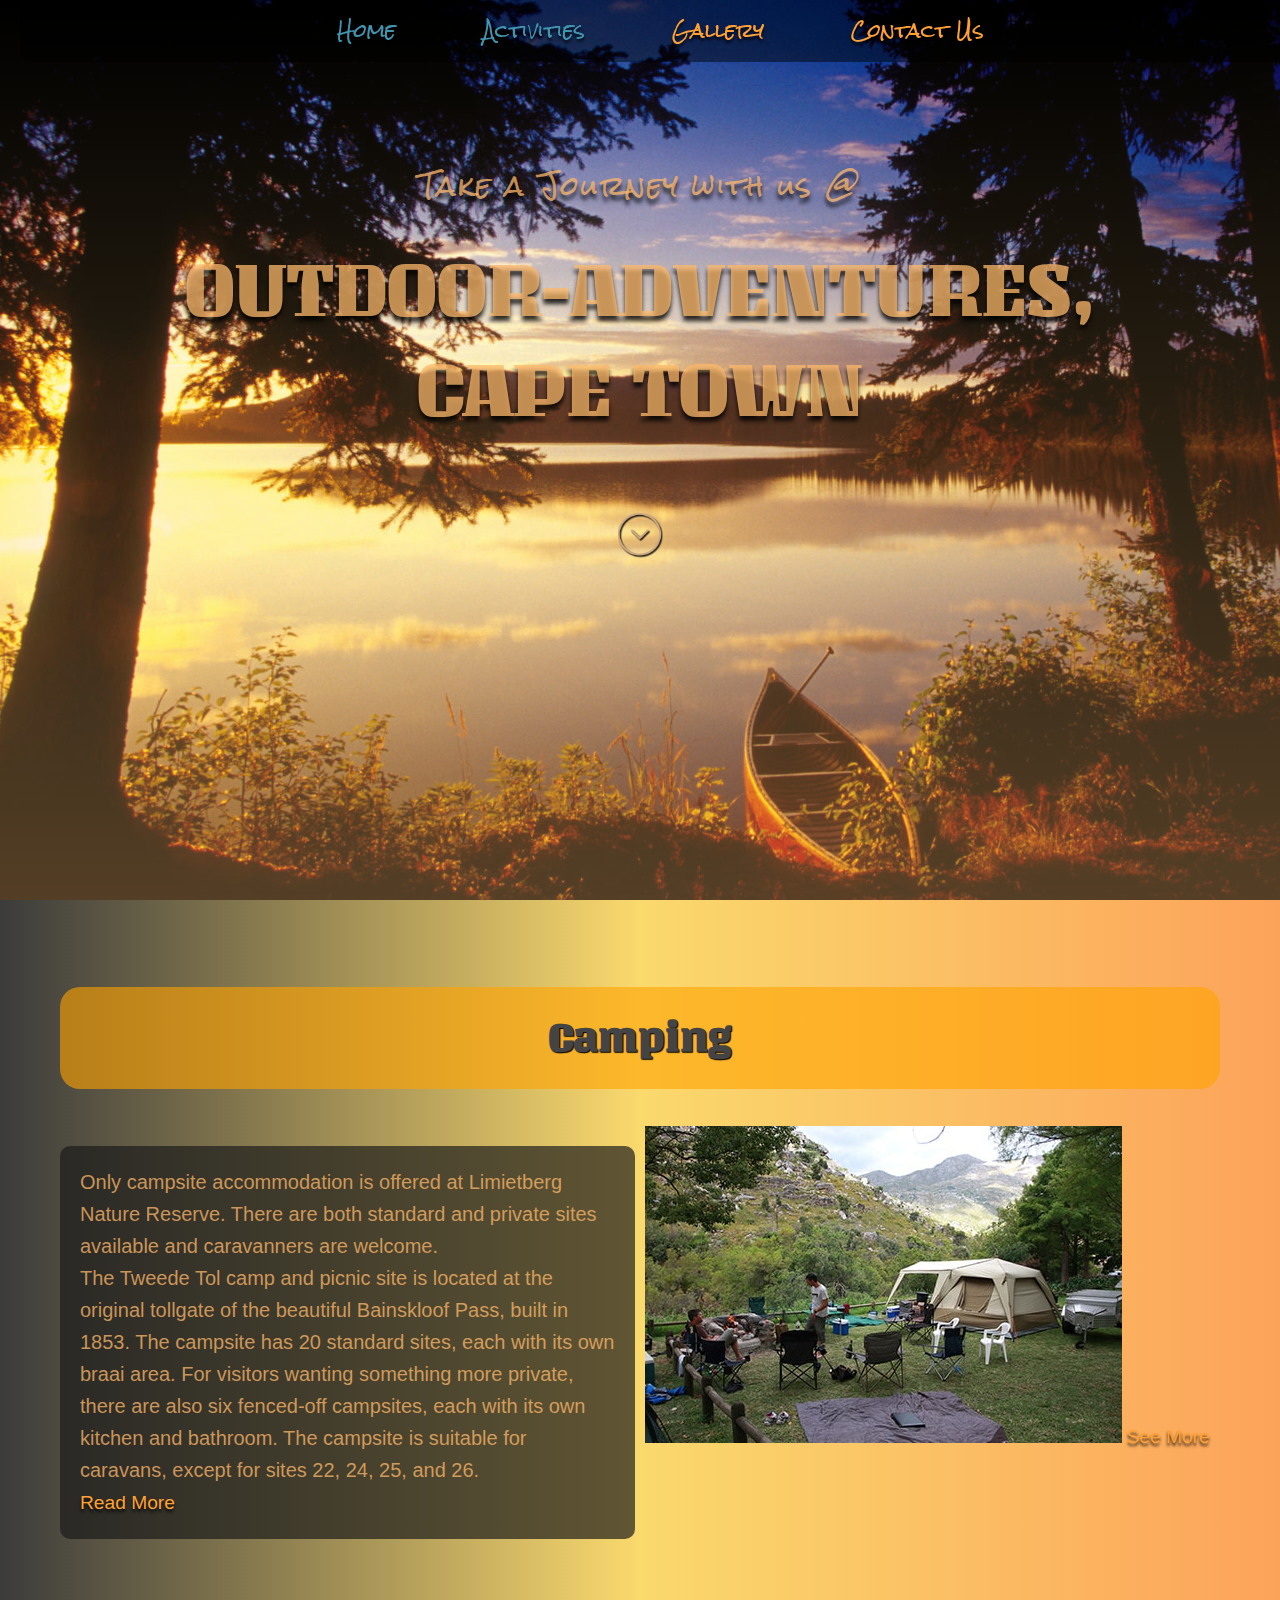
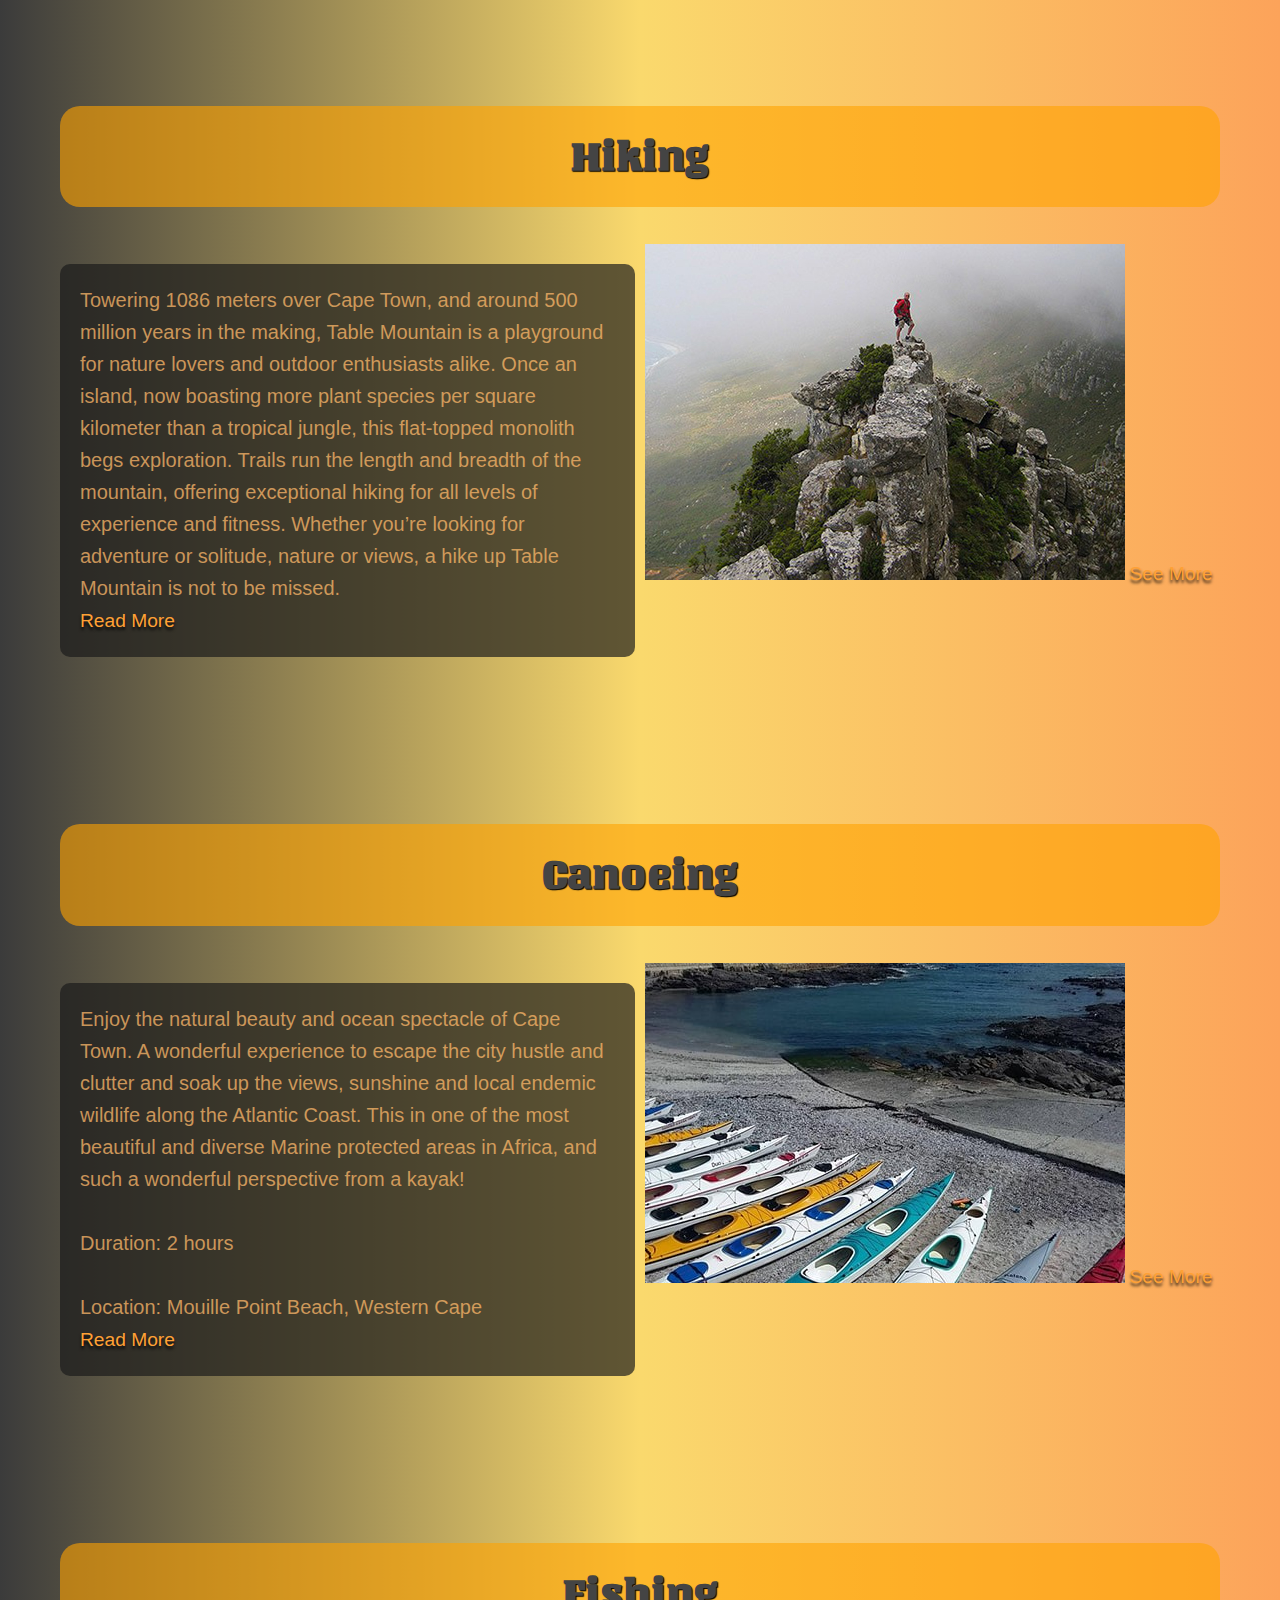
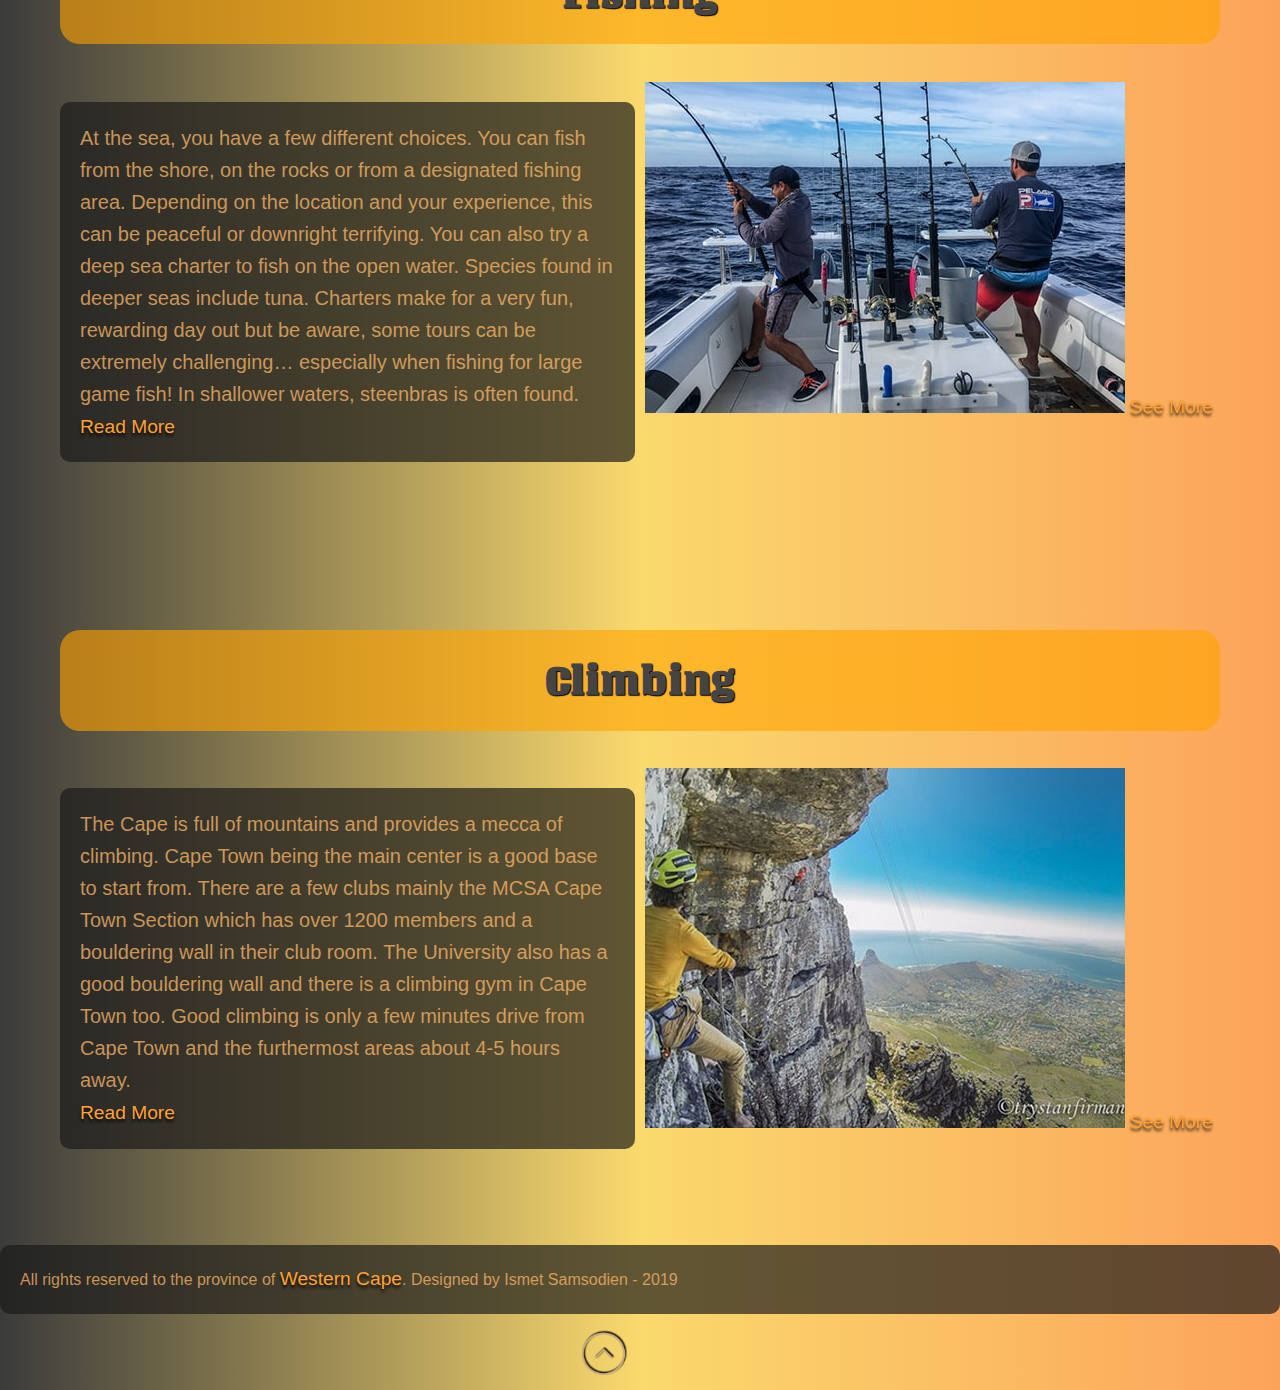
==== commit 195bbb14: "Updated to top arrow positioning" ====
--- a/index.html
+++ b/index.html
@@ -32,7 +32,7 @@
         <h3 class="main-title">Take a Journey with us @</h3>
         <h1 class="main-heading">Outdoor-Adventures,</h1>
         <h1 class="main-heading">Cape Town</h1>
-        <a href="#jump"> <img class="arrow" src="images/down.png" alt="Down arrow"></a>
+        <a href="#jump"> <img class="arrow-down" src="images/down.png" alt="Down arrow"></a>
     </header>
 
     <!-- Camping section -->
@@ -126,12 +126,12 @@
     <!-- Footer -->
     <footer class="main-footer">
         <p>All rights reserved to the province of <a href="#"> Western Cape</a>. Designed by Ismet Samsodien - 2019</p>
-        
-           
-       
+     <div class="going-up">
+        <a href="#top"><img class="arrow-up" src="images/up.png" alt=""></a>
+     </div>
+            
+  
     </footer>
-    <div class="going-up">
-        <a href="#top"><img class="arrow-up" src="images/down.png" alt="Down arrow"></a>
-    </div>
+    
 </body>
 </html>--- a/css/main.css
+++ b/css/main.css
@@ -1,122 +1,6 @@
-/*-----------------------------------------------------
---------------------- Base Styles --------------------- 
------------------------------------------------------*/
-@import "https://fonts.googleapis.com/css?family=Noto+Sans+SC|Unlock|Rock+Salt";
-* {
-  box-sizing: border-box;
-  scroll-behavior: smooth; }
-
-body {
-  background-image: linear-gradient(to right, #3b3b3b, #fad96d, #fca35a);
-  color: #444444;
-  margin: 0;
-  font: 1em/1.5 "Helvetica Neue", Helvetica, Arial, sans-serif; }
-
-nav {
-  background-color: rgba(0, 0, 0, 0.473);
-  font-family: 'Rock Salt', cursive;
-  position: fixed;
-  top: 0px;
-  width: 100%;
-  transition: top 0.3s;
-  border-radius: 10px;
-  text-align: center; }
-
-ul {
-  text-align: center;
-  display: inline;
-  padding: 40px; }
-
-h1 {
-  font-size: 2.55rem;
-  font-family: 'Unlock', cursive;
-  text-shadow: 1px 1px 1px black; }
-
-h2 {
-  font-family: 'Unlock', cursive; }
-
-h3 {
-  font-size: 1.25em;
-  color: #2a2a2a;
-  line-height: 1.2;
-  margin-bottom: 1.7em; }
-
-p {
-  color: rgba(253, 184, 106, 0.753);
-  padding: 20px;
-  background-color: rgba(26, 26, 26, 0.685);
-  border-radius: 10px; }
-
-table {
-  padding-top: 40px;
-  font-size: 17px;
-  box-shadow: 0px 5px 8px #000;
-  padding: 30px;
-  border: none;
-  border-radius: 10px;
-  background-color: rgba(19, 19, 19, 0.753);
-  color: #ffa949; }
-
-iframe {
-  box-shadow: 0px 5px 4px black;
-  height: 340px;
-  width: 370px; }
-
-select, option, input {
-  background-color: rgba(0, 0, 0, 0.493);
-  color: #ffa949;
-  border: none;
-  border-radius: 5px;
-  box-shadow: 0px 2px 3px black;
-  width: 300px;
-  height: 40px;
-  margin: 5px; }
-
-textarea {
-  background-color: rgba(0, 0, 0, 0.493);
-  color: #ffa949;
-  border: none;
-  border-radius: 5px;
-  box-shadow: 0px 2px 3px black;
-  width: 350px; }
-
-/* -------------------------------------------------------
---------------------- Pseudo-classes --------------------- 
----------------------------------------------------------*/
-a {
-  text-shadow: 0 3px 3px rgba(0, 0, 0, 0.8); }
-  a:link {
-    color: #ffa135;
-    text-decoration: none;
-    font-size: 1.2rem; }
-  a:visited {
-    color: #4295b1; }
-  a:hover {
-    color: rgba(255, 161, 53, 0.9);
-    font-size: 1.5rem;
-    transition-duration: 0.6s;
-    transition-timing-function: ease-out; }
-
-p:hover {
-  transition-timing-function: ease-in-out;
-  transition-duration: 0.2s;
-  background-color: rgba(26, 26, 26, 0.808); }
-
-img {
-  width: 100%;
-  height: 100%;
-  object-fit: cover;
-  box-shadow: 0px 5px 10px #1f1f1f;
-  max-width: 100%;
-  border-radius: 10px; }
-  img:hover {
-    transition-timing-function: ease-in-out;
-    transition-duration: 0.2s;
-    filter: brightness(130%); }
-
-/* -------------------- Web Fonts -------------------- */
-@font-face {
-  font-family: 'Unlock', cursive, 'Rock Salt', cursive; }
+/* ------------------ Mixins -------------------- */
+/* ----------------- Responsive Mixins Mobile ---------------*/
+/* ----------------- Responsive Mixins Tablet ---------------*/
 /* -------------------------------------------------------
 ------------ Image sizing and positioning ---------------- 
 ---------------------------------------------------------*/
@@ -216,14 +100,147 @@
   font-size: 1.25em;
   line-height: 1.6; }
 
-.arrow {
-  width: 40px;
+.arrow-down {
+  width: 45px;
+  height: 45px;
+  margin-top: 80px;
+  -moz-transition: all 0.3s;
+  -webkit-transition: all 0.3s;
+  transition: all 0.3s; }
+
+.arrow-down:hover {
+  width: 52px;
+  height: 52px;
+  margin-top: 80px;
+  cursor: pointer;
+  filter: brightness(130%);
+  -moz-transform: scale(1.2);
+  -webkit-transform: scale(1.2);
+  transform: scale(1.2); }
+
+.going-up {
+  margin: 0.5%;
+  padding-left: 45%; }
+
+.arrow-up {
+  width: 45px;
+  height: 45px;
+  -moz-transition: all 0.3s;
+  -webkit-transition: all 0.3s;
+  transition: all 0.3s; }
+
+.arrow-up:hover {
+  width: 52px;
+  height: 52px;
+  cursor: pointer;
+  filter: brightness(130%);
+  -moz-transform: scale(1.2);
+  -webkit-transform: scale(1.2);
+  transform: scale(1.2); }
+
+/*-----------------------------------------------------
+--------------------- Base Styles --------------------- 
+-----------------------------------------------------*/
+* {
+  box-sizing: border-box;
+  scroll-behavior: smooth; }
+
+body {
+  background-image: linear-gradient(to right, #3b3b3b, #fad96d, #fca35a);
+  color: #444444;
+  margin: 0;
+  font: 1em/1.5 "Helvetica Neue", Helvetica, Arial, sans-serif; }
+
+nav {
+  background-color: rgba(0, 0, 0, 0.473);
+  font-family: 'Rock Salt', cursive;
+  position: fixed;
+  top: 0px;
+  width: 100%;
+  transition: top 0.3s;
+  border-radius: 10px;
+  text-align: center; }
+
+ul {
+  text-align: center;
+  display: inline;
+  padding: 40px; }
+
+h1 {
+  font-size: 2.55rem;
+  font-family: 'Unlock', cursive;
+  text-shadow: 1px 1px 1px black; }
+
+h2 {
+  font-family: 'Unlock', cursive; }
+
+h3 {
+  font-size: 1.25em;
+  color: #2a2a2a;
+  line-height: 1.2;
+  margin-bottom: 1.7em; }
+
+p {
+  color: rgba(253, 184, 106, 0.753);
+  padding: 20px;
+  background-color: rgba(26, 26, 26, 0.685);
+  border-radius: 10px; }
+
+table {
+  padding-top: 40px;
+  font-size: 17px;
+  box-shadow: 0px 5px 8px #000;
+  padding: 30px;
+  border: none;
+  border-radius: 10px;
+  background-color: rgba(19, 19, 19, 0.753);
+  color: #ffa949; }
+
+iframe {
+  box-shadow: 0px 5px 4px black;
+  height: 340px;
+  width: 370px; }
+
+select, option, input {
+  background-color: rgba(0, 0, 0, 0.493);
+  color: #ffa949;
+  border: none;
+  border-radius: 5px;
+  box-shadow: 0px 2px 3px black;
+  width: 300px;
   height: 40px;
-  margin-top: 80px; }
-
-/* ------------------ Mixins -------------------- */
-/* ----------------- Responsive Mixins Mobile ---------------*/
-/* ----------------- Responsive Mixins Tablet ---------------*/
+  margin: 5px; }
+
+textarea {
+  background-color: rgba(0, 0, 0, 0.493);
+  color: #ffa949;
+  border: none;
+  border-radius: 5px;
+  box-shadow: 0px 2px 3px black;
+  width: 350px; }
+
+/* -------------------------------------------------------
+--------------------- Pseudo-classes --------------------- 
+---------------------------------------------------------*/
+a {
+  text-shadow: 0 3px 3px rgba(0, 0, 0, 0.8); }
+  a:link {
+    color: #ffa135;
+    text-decoration: none;
+    font-size: 1.2rem; }
+  a:visited {
+    color: #4295b1; }
+  a:hover {
+    color: rgba(255, 161, 53, 0.9);
+    font-size: 1.5rem;
+    transition-duration: 0.6s;
+    transition-timing-function: ease-out; }
+
+p:hover {
+  transition-timing-function: ease-in-out;
+  transition-duration: 0.2s;
+  background-color: rgba(26, 26, 26, 0.808); }
+
 /* -------------------------------------------------------
 ----------------------- Index Page ----------------------- 
 ---------------------------------------------------------*/
@@ -243,7 +260,7 @@
   border-radius: 20px;
   text-align: center;
   background-color: rgba(255, 162, 0, 0.603);
-  grid-area: header; }
+  grid-area: header1; }
 
 .hike-content {
   background-image: url(../images/hiking.jpg);
@@ -324,12 +341,23 @@
   display: grid;
   grid-gap: 10px;
   grid-template-columns: repeat(4, 1fr);
-  grid-template-rows: repeat(10, 250px); }
+  grid-template-rows: repeat(10, 290px); }
 
 .item {
+  width: 100%;
+  height: 100%;
+  object-fit: cover;
+  box-shadow: 0px 5px 10px #1f1f1f;
+  max-width: 100%;
+  border-radius: 10px;
   background-size: cover;
   background-position: center;
   background-repeat: no-repeat; }
+
+.item:hover {
+  transition-timing-function: ease-in-out;
+  transition-duration: 0.2s;
+  filter: brightness(130%); }
 
 .name {
   grid-column: span 4;
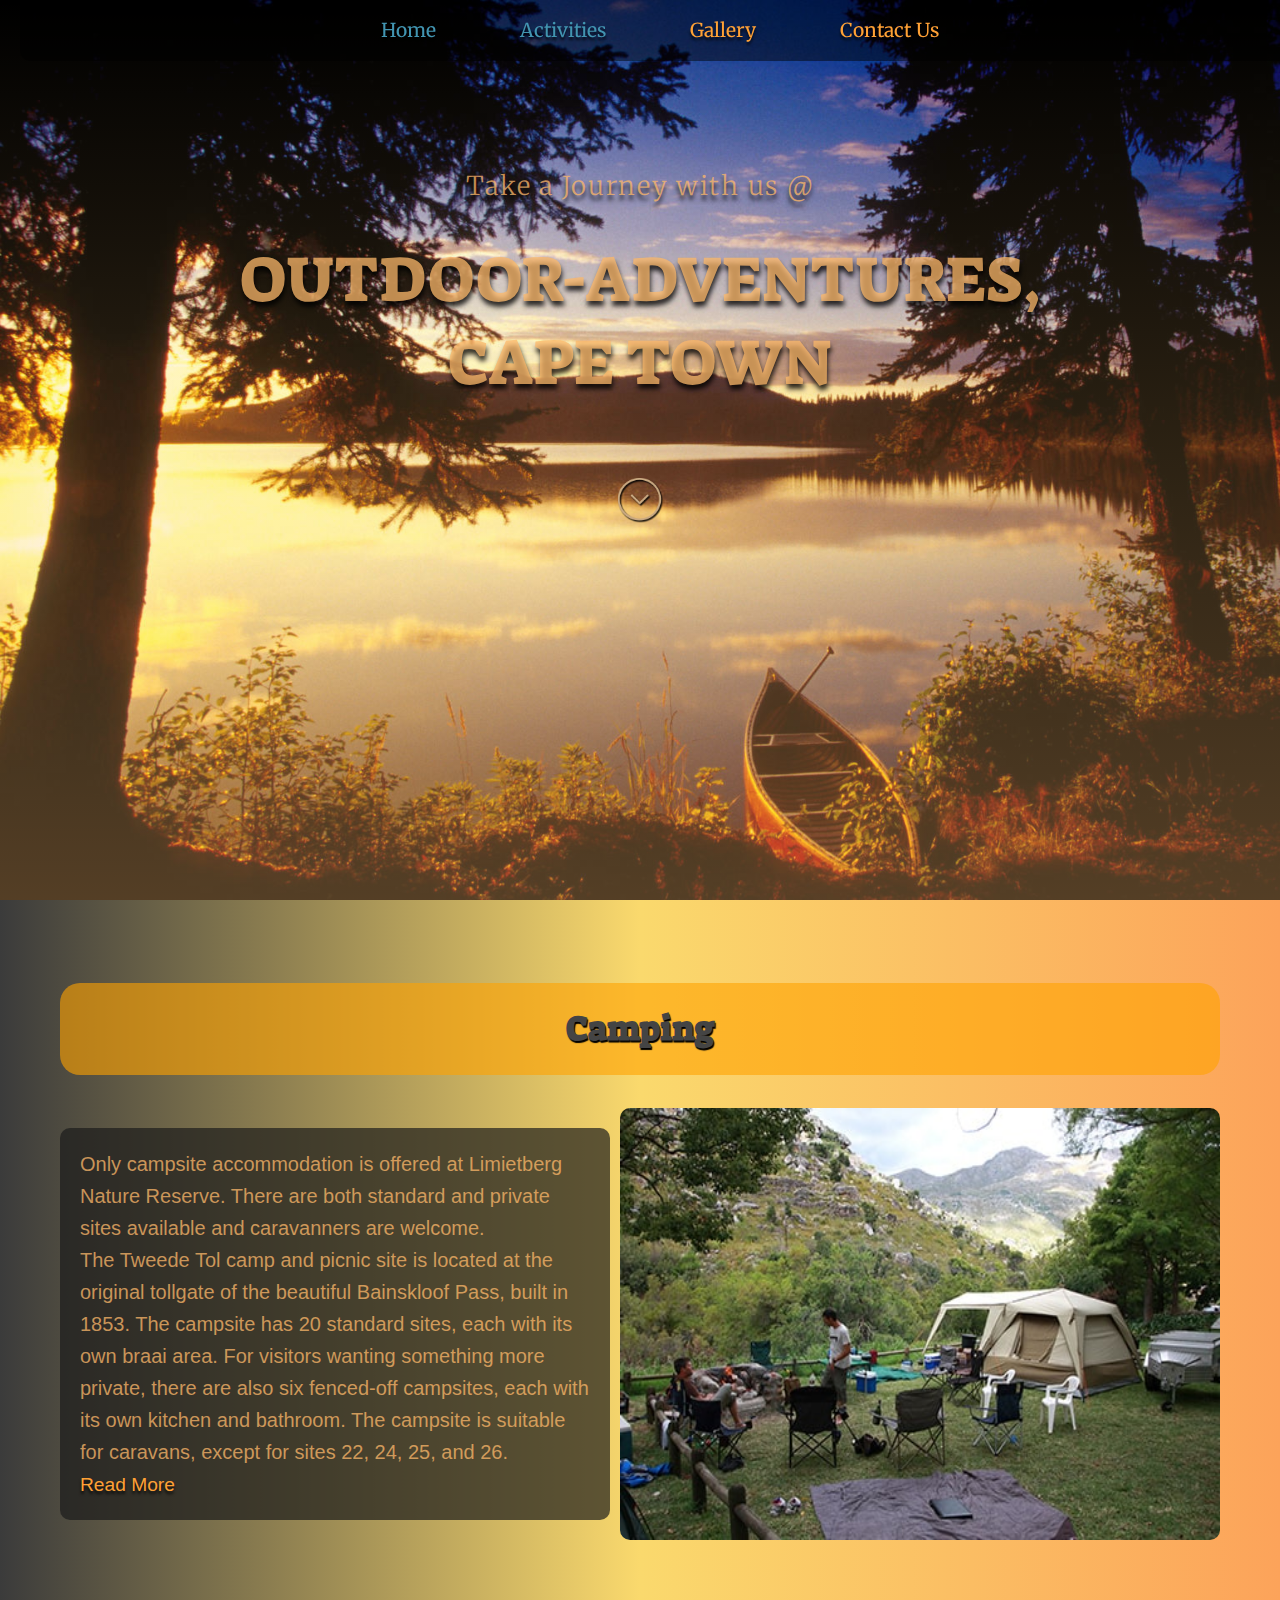
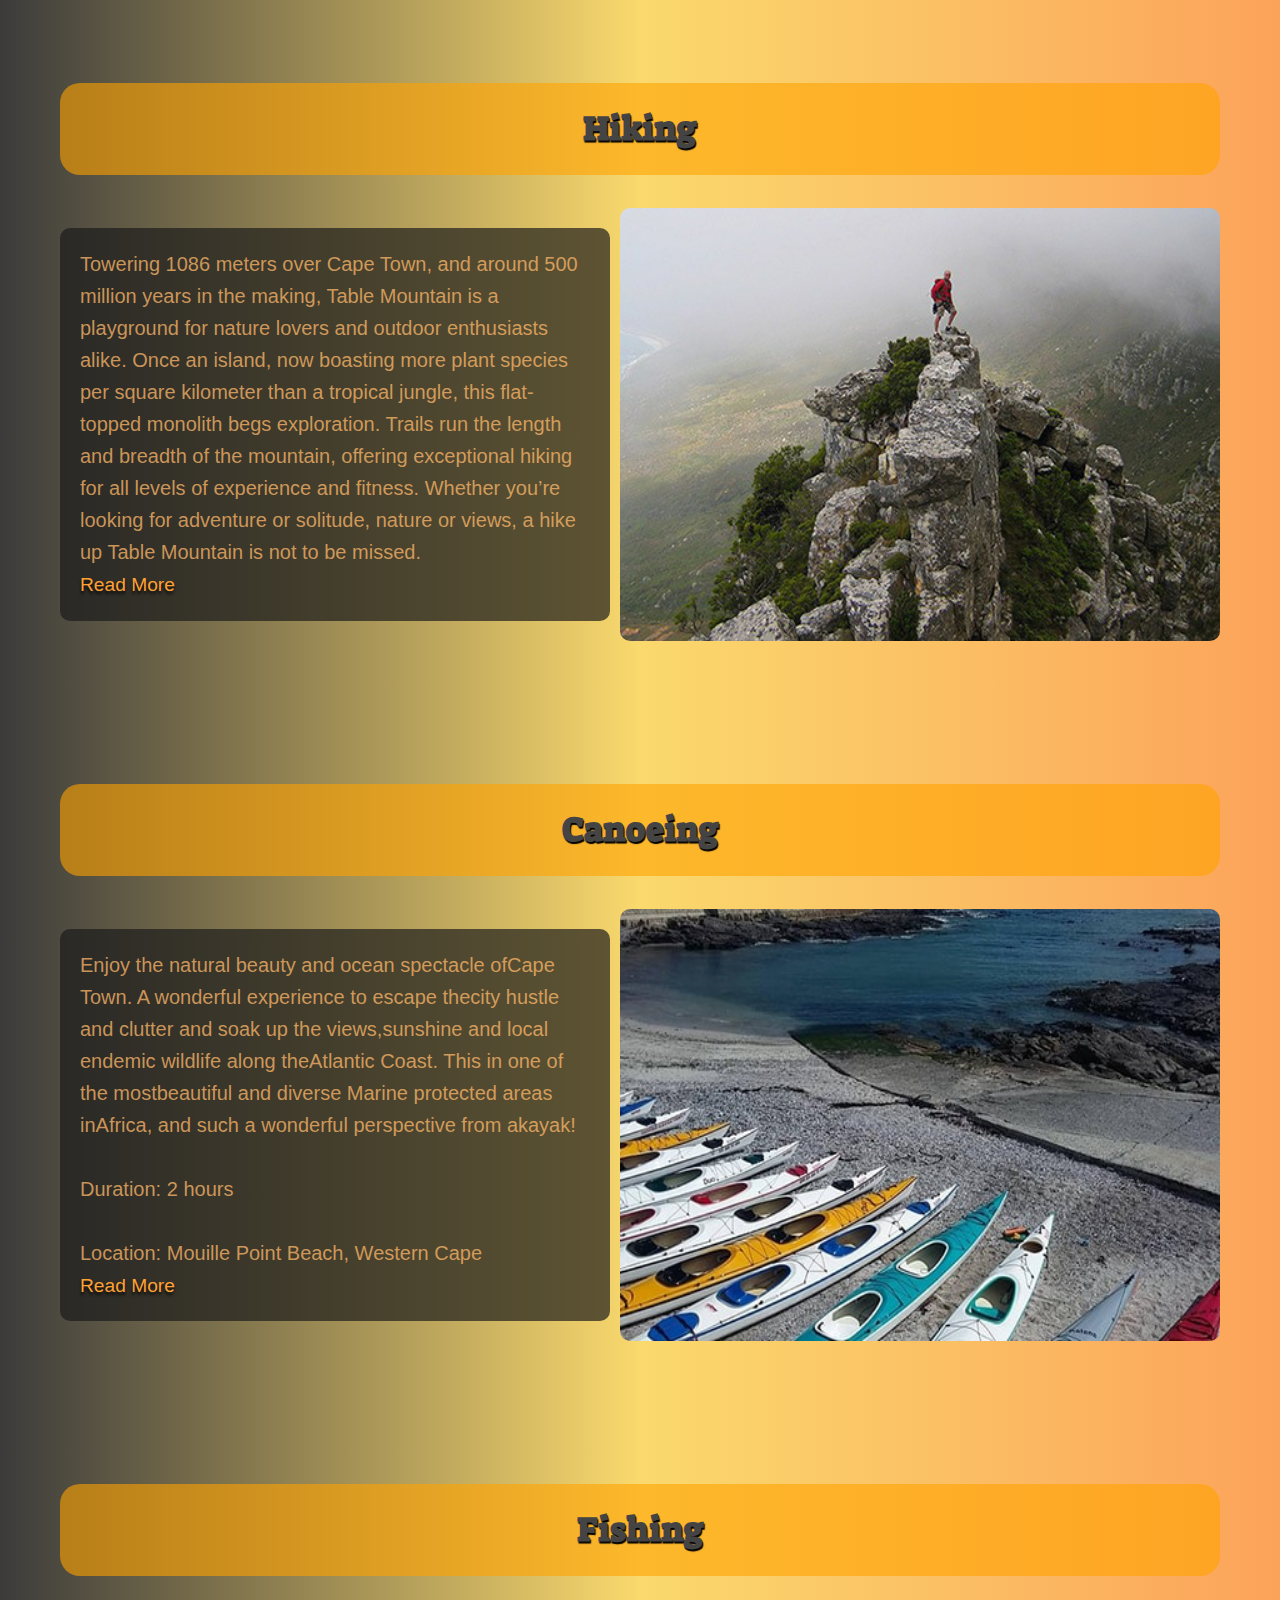
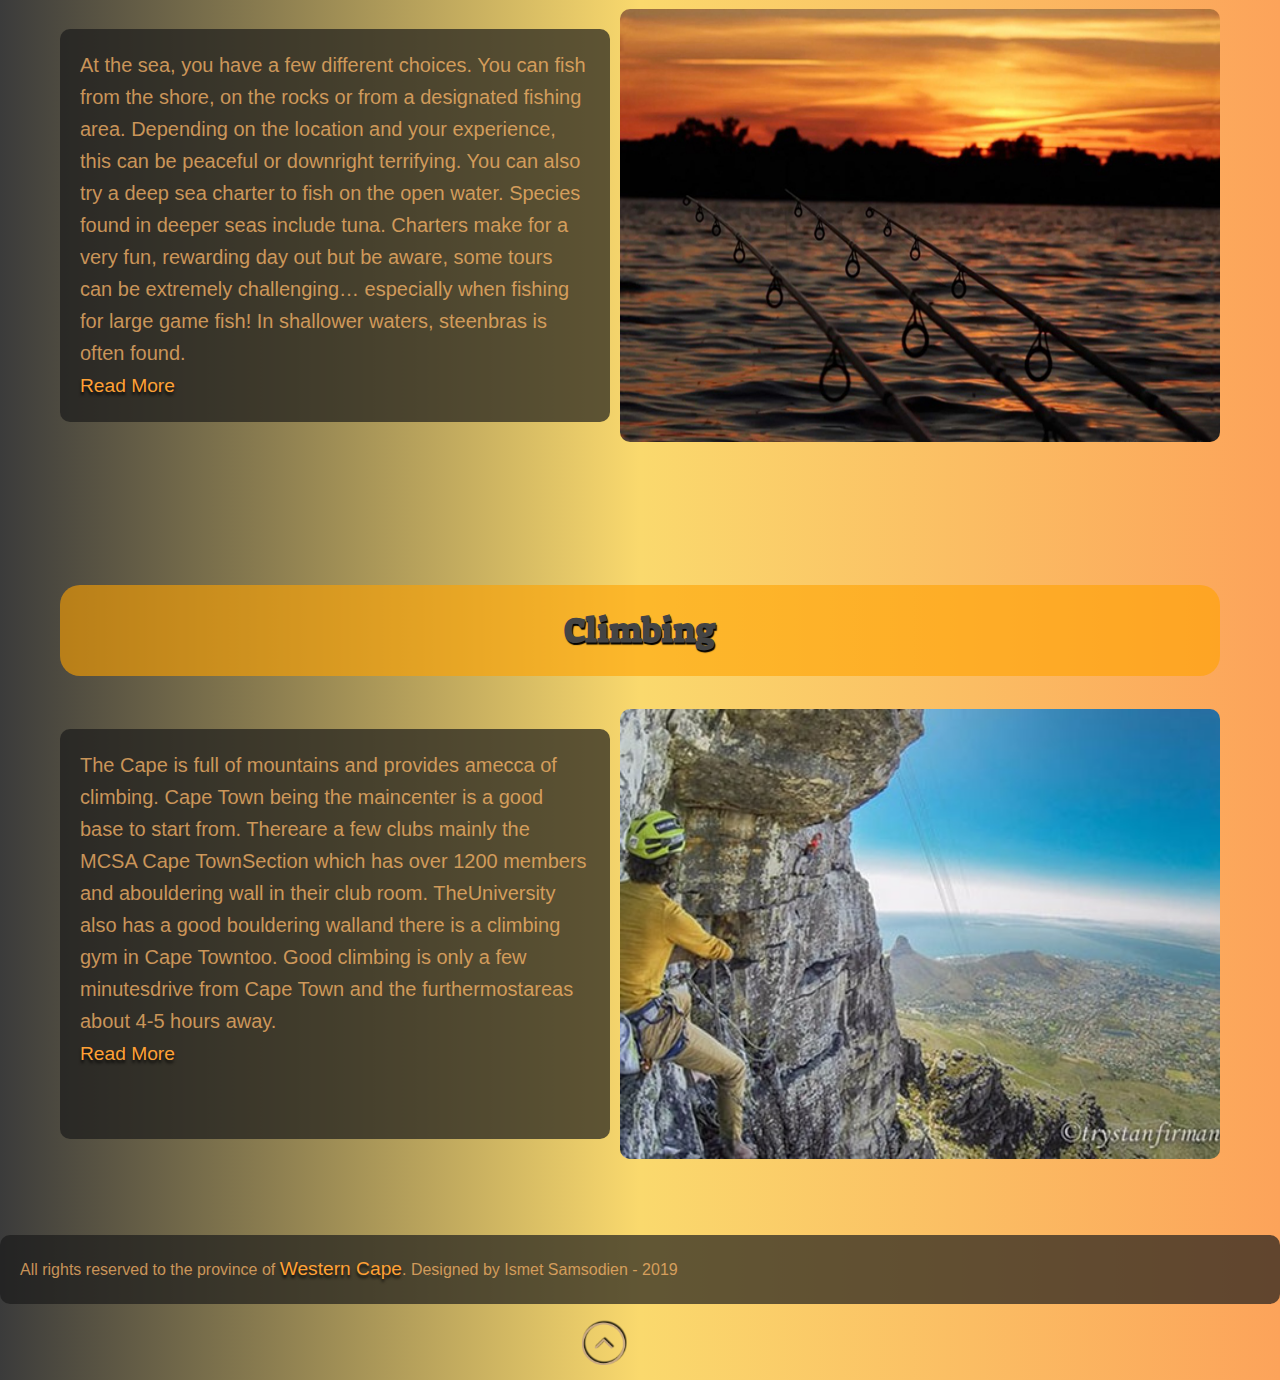
==== commit 73691549: "Updated Readme and completed checkboxes" ====
--- a/index.html
+++ b/index.html
@@ -4,13 +4,13 @@
     <meta charset="UTF-8">
     <meta name="viewport" content="width=device-width, initial-scale=1.0">
     <meta http-equiv="X-UA-Compatible" content="ie=edge">
-    <link href="https://fonts.googleapis.com/css?family=Noto+Sans+SC|Unlock|Rock+Salt" rel="stylesheet">
+    <link href="https://fonts.googleapis.com/css?family=Noto+Sans+SC|Suez+One|Rock+Salt|Merriweather" rel="stylesheet">
     <link rel="stylesheet" href="css/main.css">
     <title>Outdoor-Adventures</title>
 </head>
 
 <body id="totop">
-    
+   
     <header id="top" class="main-header">
         <!-- Navigation Bar -->
         <nav>
@@ -46,9 +46,11 @@
                     <br>
                     <a href="https://www.capenature.co.za/reserves/limietberg-nature-reserve/" target="_blank">Read More</a>
                 </p>
-            <div>
-                <img src="images/camp.jpg" alt="">
-                <a href="gallery.html#camp">See More</a>
+            <div class="slider">
+                <img class="images" src="images/camp.jpg" alt="">
+                <div class="overlay">
+                    <a class="see-more" href="gallery.html#camp">See More</a>
+                </div>
             </div> 
         </div>
     </div>
@@ -57,15 +59,17 @@
     <div id="hike">
         <div class="hike-content">
             <h1 class="heading2">Hiking</h1>
-                <p class="intro">
-                    Towering 1086 meters over Cape Town, and around 500 million years in the making, Table Mountain is a playground for nature lovers and outdoor enthusiasts alike. Once an island, now boasting more plant species per square kilometer than a tropical jungle, this flat-topped monolith begs exploration. Trails run the length and breadth of the mountain, offering exceptional hiking for all levels of experience and fitness. Whether you’re looking for adventure or solitude, nature or views, a hike up Table Mountain is not to be missed.
-                    <br>
+            <p class="intro">
+                Towering 1086 meters over Cape Town, and around 500 million years in the making, Table Mountain is a playground for nature lovers and outdoor enthusiasts alike. Once an island, now boasting more plant species per square kilometer than a tropical jungle, this flat-topped monolith begs exploration. Trails run the length and breadth of the mountain, offering exceptional hiking for all levels of experience and fitness. Whether you’re looking for adventure or solitude, nature or views, a hike up Table Mountain is not to be missed.
+                <br>
                     <a href="https://hiketablemountain.co.za/" target="_blank">Read More</a>
                 </p>
-            <div>
-                <img src="images/hike.jpg" alt="">
-                <a href="gallery.html#hike">See More</a>
-            </div>
+            <div class="slider">
+                <img class="images" src="images/hike.jpg"alt="">
+                <div class="overlay">
+                    <a class="see-more"href="gallery.html#camp">See More</a>
+                </div>
+            </div> 
         </div>
     </div>
 
@@ -73,21 +77,23 @@
     <div id="canoe">
         <div class="canoe-content">
             <h1 class="heading3">Canoeing</h1>
-                <p class="intro">
-                    Enjoy the natural beauty and ocean spectacle of Cape Town. A wonderful experience to escape the city hustle and clutter and soak up the views, sunshine and local endemic wildlife along the Atlantic Coast. This in one of the most beautiful and diverse Marine protected areas in Africa, and such a wonderful perspective from a kayak! 
-                    <br>
-                    <br>
-                    Duration: 2 hours
-                    <br>
-                    <br>
-                    Location: Mouille Point Beach, Western Cape
-                    <br>
+            <p class="intro">
+                Enjoy the natural beauty and ocean spectacle ofCape Town. A wonderful experience to escape thecity hustle and clutter and soak up the views,sunshine and local endemic wildlife along theAtlantic Coast. This in one of the mostbeautiful and diverse Marine protected areas inAfrica, and such a wonderful perspective from akayak! 
+                <br>
+                <br>
+                Duration: 2 hours
+                <br>
+                <br>
+                Location: Mouille Point Beach, Western Cape
+                <br>
                     <a href="https://www.viator.com/tours/Cape-Town/Kayak-Marine-Protected-Cape-Town/d318-72528P1?mcid=56757" target="_blank">Read More</a> 
                 </p>
-            <div>
-                <img src="images/canoe.jpg" alt="">
-                <a href="gallery.html#canoe">See More</a>
-            </div>
+            <div class="slider">
+                <img class="images" src="images/canoe.jpg"alt="">
+                <div class="overlay">
+                    <a class="see-more"href="gallery.html#camp">See More</a>
+                </div>
+            </div> 
         </div>
     </div>
 
@@ -100,26 +106,30 @@
                     <br>
                     <a href="http://www.town.co.za/capetown/go-fishing-cape-town/" target="_blank">Read More</a>
                 </p>
-            <div>
-                <img src="images/fish.jpg" alt="">
-                <a href="gallery.html#fish">See More</a>
-            </div>
+            <div class="slider">
+                <img class="images" src="images/fishing.jpg"alt="">
+                <div class="overlay">
+                    <a class="see-more"href="gallery.html#camp">SeeMore</a>
+                </div>
+            </div> 
         </div>
     </div>
 
     <!-- Climbing section -->
     <div id="climb">
-            <div class="climb-content">
-                <h1 class="heading5">Climbing</h1>
-                    <p class="intro">
-                        The Cape is full of mountains and provides a mecca of climbing. Cape Town being the main center is a good base to start from. There are a few clubs mainly the MCSA Cape Town Section which has over 1200 members and a bouldering wall in their club room. The University also has a good bouldering wall and there is a climbing gym in Cape Town too. Good climbing is only a few minutes drive from Cape Town and the furthermost areas about 4-5 hours away. 
-                        <br>
-                        <a href="http://www.rockclimbing.com/routes/Africa/South_Africa/Cape_Town/" target="_blank">Read More</a>
-                    </p>
-                <div>
-                    <img src="images/climb.jpg" alt="">
-                    <a href="gallery.html#climb">See More</a>
-                </div>
+        <div class="climb-content">
+            <h1 class="heading5">Climbing</h1>
+                <p class="intro">
+                    The Cape is full of mountains and provides amecca of climbing. Cape Town being the maincenter is a good base to start from. Thereare a few clubs mainly the MCSA Cape TownSection which has over 1200 members and abouldering wall in their club room. TheUniversity also has a good bouldering walland there is a climbing gym in Cape Towntoo. Good climbing is only a few minutesdrive from Cape Town and the furthermostareas about 4-5 hours away. 
+                    <br>
+                    <a href="http://www.rockclimbing.com/routesAfrica/South_Africa/Cape_Town/"target="_blank">Read More</a>
+                </p>
+                <div class="slider">
+                    <img class="images" src="images/climb.jpg"alt="">
+                    <div class="overlay">
+                        <a class="see-more"href="gallery.html#camp">See More</a>
+                    </div>
+                </div> 
             </div>
         </div>
     
@@ -129,9 +139,6 @@
      <div class="going-up">
         <a href="#top"><img class="arrow-up" src="images/up.png" alt=""></a>
      </div>
-            
-  
     </footer>
-    
 </body>
 </html>--- a/css/main.css
+++ b/css/main.css
@@ -36,19 +36,19 @@
   text-transform: uppercase;
   font-weight: normal;
   line-height: 1.3;
-  text-shadow: 0 5px 4px rgba(0, 0, 0, 0.8);
+  text-shadow: 1px 5px 5px rgba(0, 0, 0, 0.8);
   margin: 12px 0 0;
-  font-size: 5rem;
+  font-size: 4rem;
   line-height: 1.1;
   animation: animate ease-out 2s; }
 @keyframes animate {
   from {
     font-size: 0.2rem; }
   to {
-    font-size: 5rem; } }
+    font-size: 4rem; } }
 .main-title {
   color: rgba(253, 184, 106, 0.753);
-  font-family: 'Rock Salt', cursive;
+  font-family: 'Merriweather', serif;
   font-size: 1.625rem;
   letter-spacing: .065em;
   text-shadow: 0 5px 4px rgba(0, 0, 0, 0.8);
@@ -153,7 +153,7 @@
 
 nav {
   background-color: rgba(0, 0, 0, 0.473);
-  font-family: 'Rock Salt', cursive;
+  font-family: 'Merriweather', serif;
   position: fixed;
   top: 0px;
   width: 100%;
@@ -167,12 +167,12 @@
   padding: 40px; }
 
 h1 {
-  font-size: 2.55rem;
-  font-family: 'Unlock', cursive;
-  text-shadow: 1px 1px 1px black; }
+  font-size: 2.15rem;
+  font-family: 'Suez One', serif;
+  text-shadow: 1px 2px 1px black; }
 
 h2 {
-  font-family: 'Unlock', cursive; }
+  font-family: 'Suez One', serif; }
 
 h3 {
   font-size: 1.25em;
@@ -205,6 +205,7 @@
   background-color: rgba(0, 0, 0, 0.493);
   color: #ffa949;
   border: none;
+  text-indent: 9px;
   border-radius: 5px;
   box-shadow: 0px 2px 3px black;
   width: 300px;
@@ -217,7 +218,11 @@
   border: none;
   border-radius: 5px;
   box-shadow: 0px 2px 3px black;
-  width: 350px; }
+  width: 300px;
+  margin-left: 6px;
+  padding: 1%;
+  text-indent: 9px;
+  font-family: "Helvetica Neue", Helvetica, Arial, sans-serif; }
 
 /* -------------------------------------------------------
 --------------------- Pseudo-classes --------------------- 
@@ -234,7 +239,8 @@
     color: rgba(255, 161, 53, 0.9);
     font-size: 1.5rem;
     transition-duration: 0.6s;
-    transition-timing-function: ease-out; }
+    transition-timing-function: ease-out;
+    filter: brightness(125%); }
 
 p:hover {
   transition-timing-function: ease-in-out;
@@ -244,8 +250,15 @@
 /* -------------------------------------------------------
 ----------------------- Index Page ----------------------- 
 ---------------------------------------------------------*/
+.heading {
+  padding: 20px;
+  border-radius: 20px;
+  text-align: center;
+  background-color: rgba(255, 162, 0, 0.603);
+  grid-area: header1; }
+
 .camp-content {
-  background-image: url(../images/camping.jpg);
+  background-image: linear-gradient(rgba(41, 33, 0, 0.647), rgba(41, 33, 0, 0.647)), url(../images/camping.jpg);
   background-attachment: fixed;
   background-size: cover;
   display: grid;
@@ -255,15 +268,8 @@
   grid-template-columns: 10fr 10fr;
   grid-template-areas: "header header"; }
 
-.heading {
-  padding: 20px;
-  border-radius: 20px;
-  text-align: center;
-  background-color: rgba(255, 162, 0, 0.603);
-  grid-area: header1; }
-
 .hike-content {
-  background-image: url(../images/hiking.jpg);
+  background-image: linear-gradient(rgba(41, 33, 0, 0.647), rgba(41, 33, 0, 0.647)), url(../images/hiking.jpg);
   background-attachment: fixed;
   background-size: cover;
   display: grid;
@@ -281,7 +287,7 @@
   grid-area: header2; }
 
 .canoe-content {
-  background-image: url(../images/canoeing.jpg);
+  background-image: linear-gradient(rgba(41, 33, 0, 0.647), rgba(41, 33, 0, 0.647)), url(../images/canoeing.jpg);
   background-attachment: fixed;
   background-size: cover;
   display: grid;
@@ -299,7 +305,7 @@
   grid-area: header3; }
 
 .fish-content {
-  background-image: url(../images/fishing.jpg);
+  background-image: linear-gradient(rgba(41, 33, 0, 0.647), rgba(41, 33, 0, 0.647)), url(../images/fishing.jpg);
   background-attachment: fixed;
   background-size: cover;
   display: grid;
@@ -317,7 +323,7 @@
   grid-area: header4; }
 
 .climb-content {
-  background-image: url(../images/climbing.jpg);
+  background-image: linear-gradient(rgba(41, 33, 0, 0.647), rgba(41, 33, 0, 0.647)), url(../images/climbing.jpg);
   background-attachment: fixed;
   background-size: cover;
   display: grid;
@@ -333,6 +339,43 @@
   text-align: center;
   background-color: rgba(255, 162, 0, 0.603);
   grid-area: header5; }
+
+.slider {
+  position: relative;
+  width: 50%; }
+
+.images {
+  display: block;
+  width: 600px;
+  height: 100%;
+  border-radius: 10px;
+  z-index: -1; }
+
+.overlay {
+  position: absolute;
+  bottom: 0;
+  left: 0;
+  right: 0;
+  background-color: rgba(41, 33, 0, 0.432);
+  overflow: hidden;
+  width: 0;
+  height: 100%;
+  transition: .5s ease; }
+
+.slider:hover .overlay {
+  width: 600px;
+  border-radius: 10px; }
+
+.see-more {
+  color: white;
+  font-size: 70px;
+  position: absolute;
+  top: 50%;
+  left: 50%;
+  -webkit-transform: translate(-50%, -50%);
+  -ms-transform: translate(-50%, -50%);
+  transform: translate(-50%, -50%);
+  white-space: nowrap; }
 
 /* -------------------------------------------------------
 ---------------------- Gallery Page ---------------------- 
@@ -518,6 +561,16 @@
     grid-gap: 5px;
     grid-template-columns: 5fr;
     grid-template-areas: "header5"; }
+
+  .slider {
+    position: relative;
+    width: 50%; }
+
+  .images {
+    width: 200%; }
+
+  .slider:hover .overlay {
+    width: 200%; }
 
   /* ------------------------- Gallery Page --------------------*/
   .gallery {
@@ -712,6 +765,16 @@
       font-size: 0.2rem; }
     to {
       font-size: 1.6rem; } }
+  .slider {
+    position: relative;
+    width: 50%; }
+
+  .images {
+    width: 200%; }
+
+  .slider:hover .overlay {
+    width: 200%; }
+
   .camp-content {
     background-attachment: fixed;
     background-size: cover;
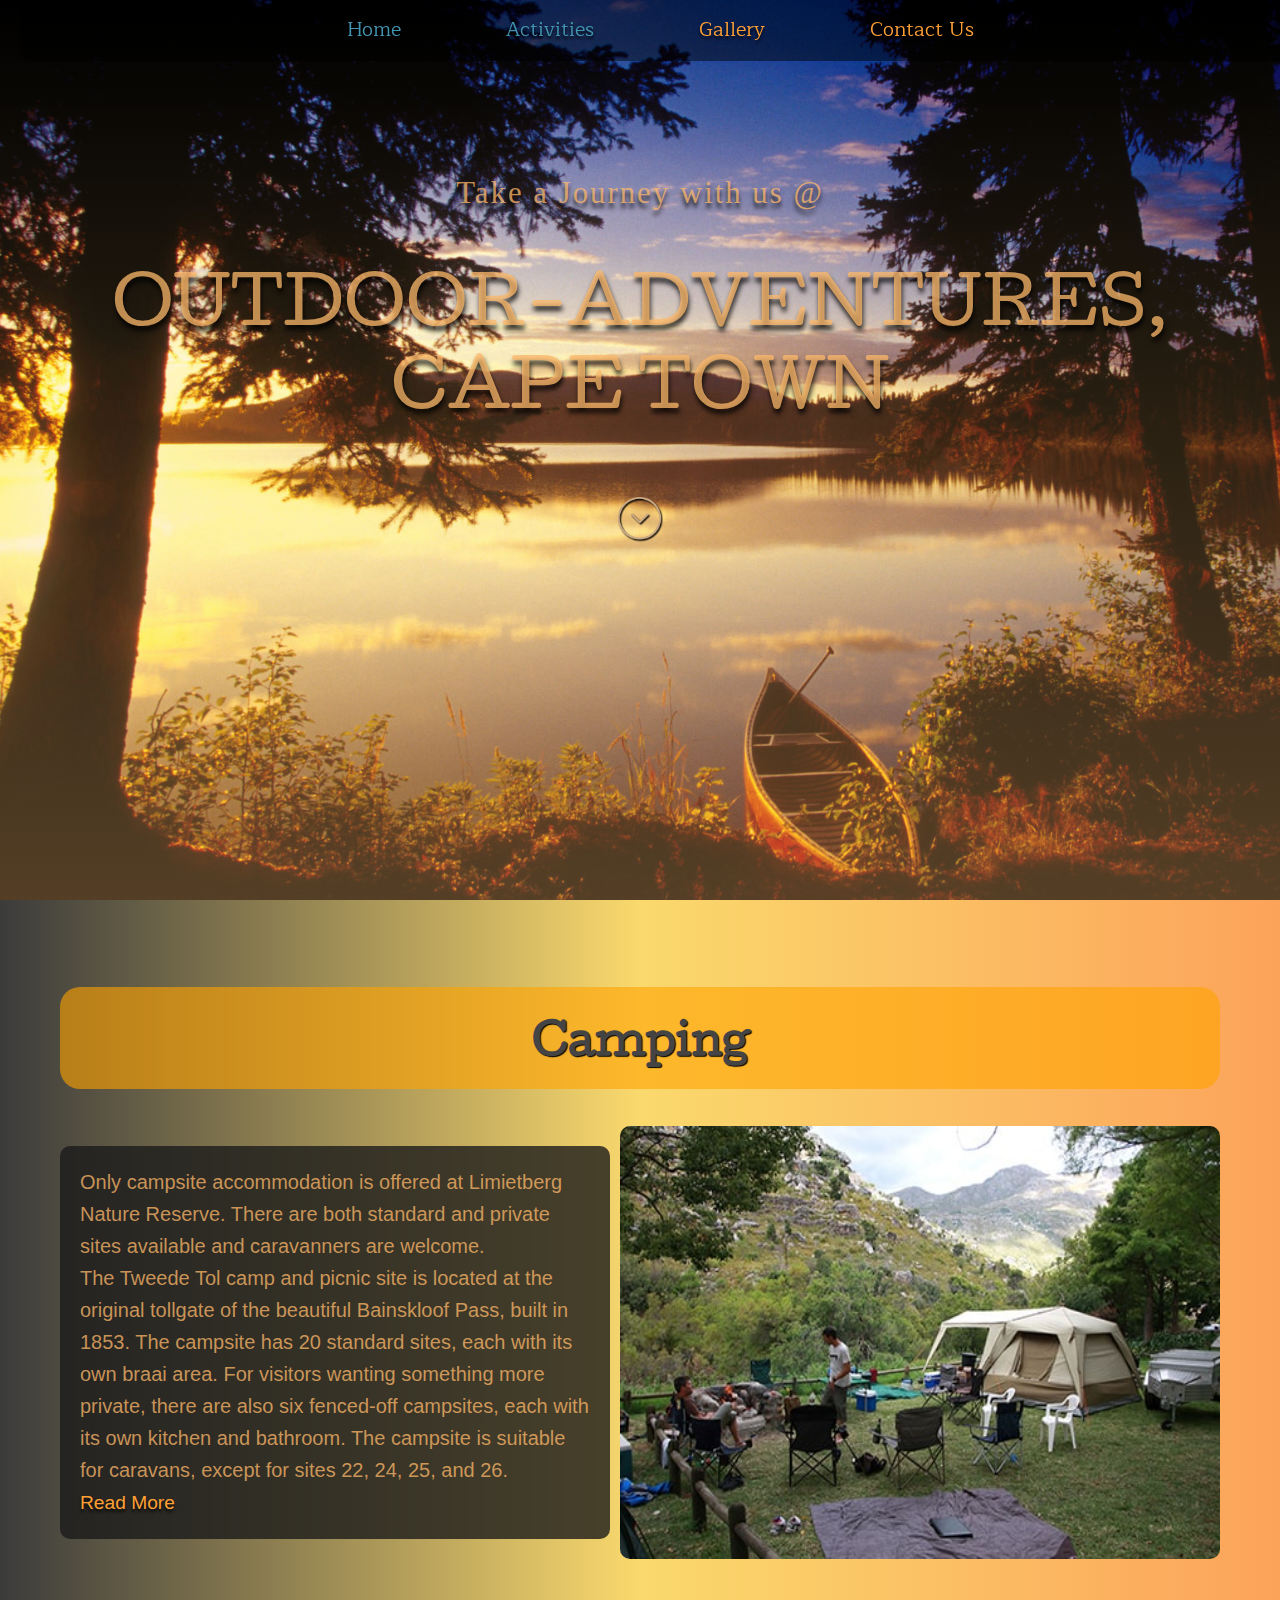
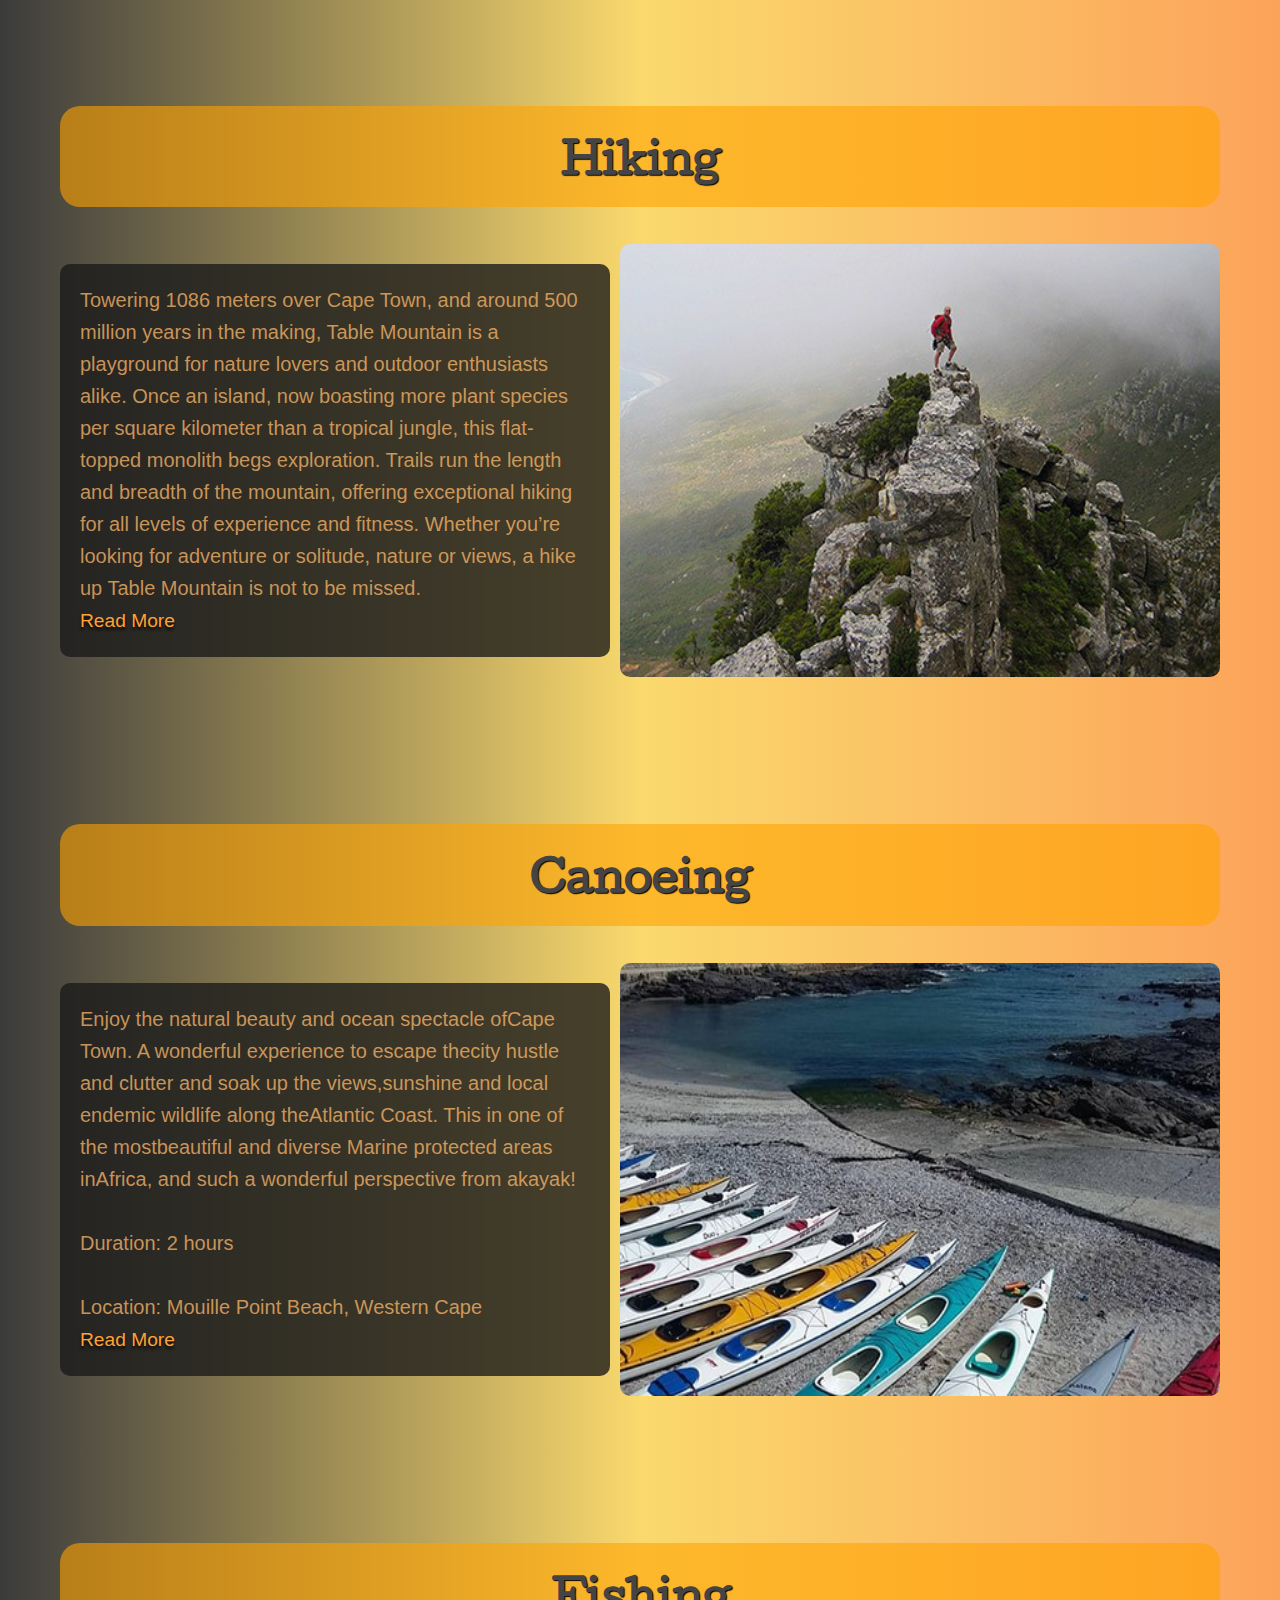
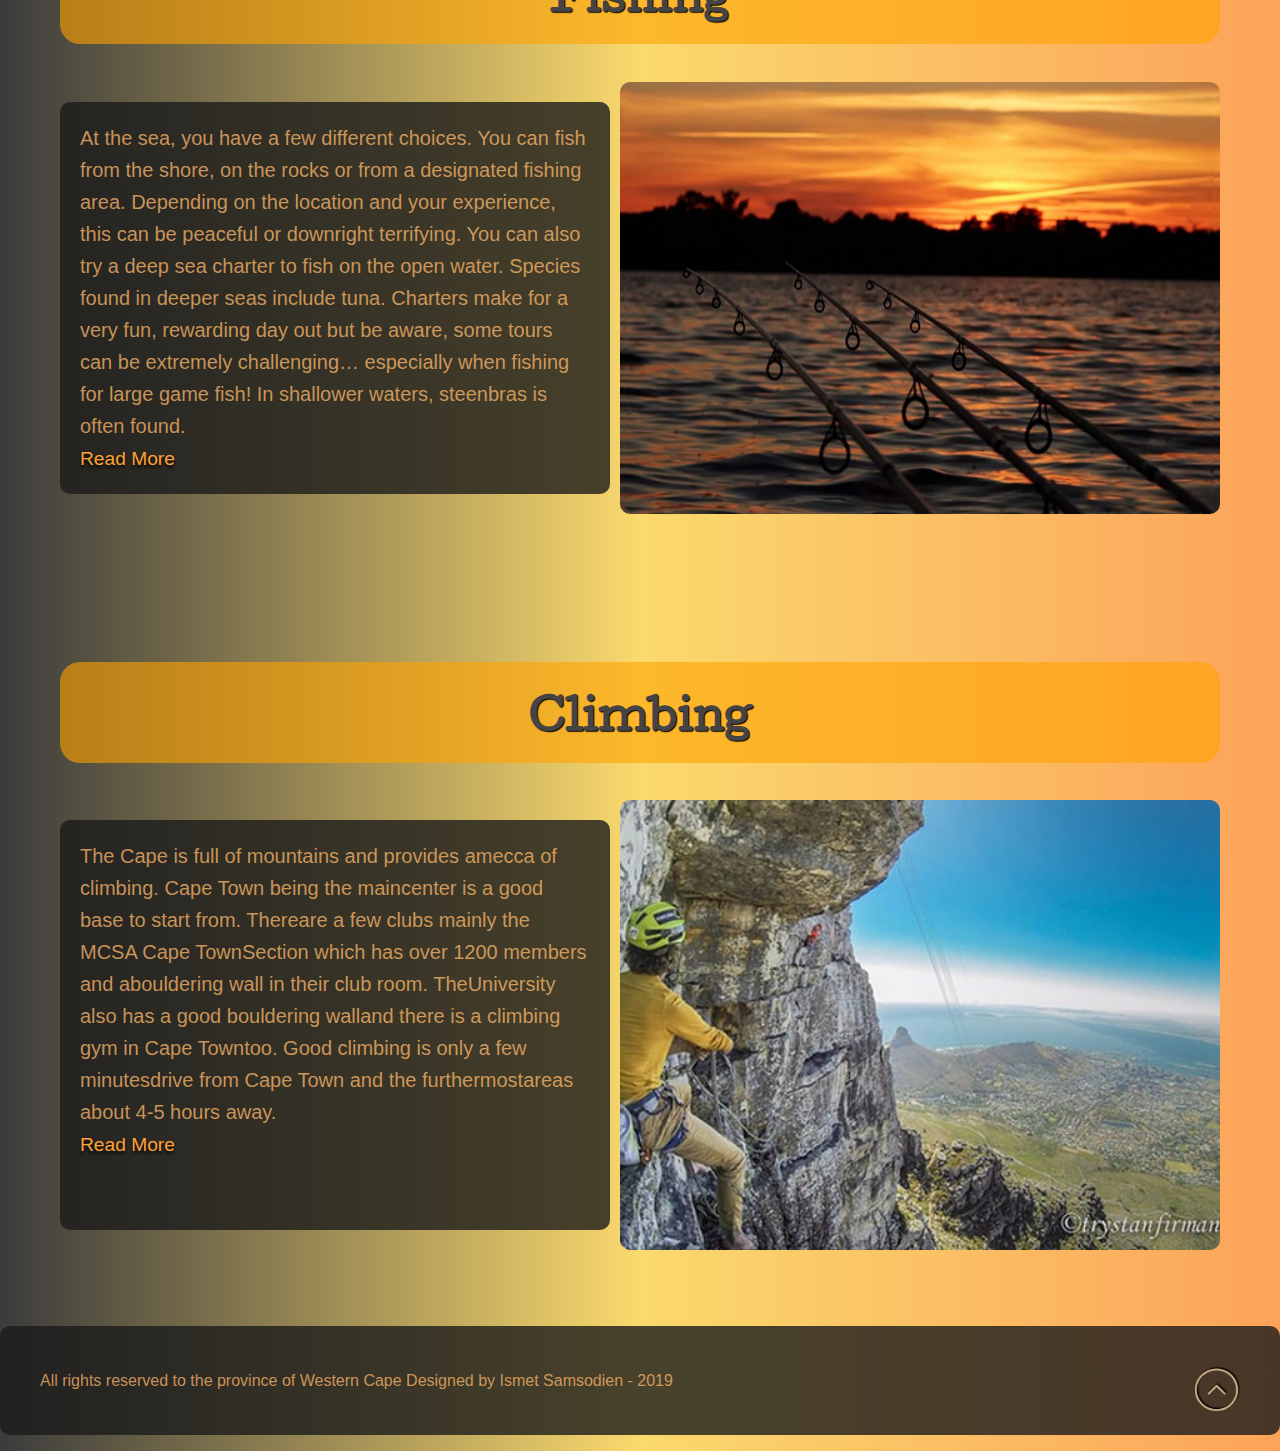
==== commit 6080570f: "Updated responsiveness and added additonal comments" ====
--- a/index.html
+++ b/index.html
@@ -1,18 +1,22 @@
 <!DOCTYPE html>
 <html lang="en">
+<!-- My head content -->
 <head>
     <meta charset="UTF-8">
     <meta name="viewport" content="width=device-width, initial-scale=1.0">
     <meta http-equiv="X-UA-Compatible" content="ie=edge">
-    <link href="https://fonts.googleapis.com/css?family=Noto+Sans+SC|Suez+One|Rock+Salt|Merriweather" rel="stylesheet">
+    <!-- Linked my google fonts -->
+    <link href="https://fonts.googleapis.com/css?family=Noto+Sans+SC|Suez+One|Maitree|Cutive" rel="stylesheet">
+    <!-- Linked my stylesheet -->
     <link rel="stylesheet" href="css/main.css">
     <title>Outdoor-Adventures</title>
 </head>
 
+<!-- This ensures that class arrow-up jumps to this anchor point -->
 <body id="totop">
    
     <header id="top" class="main-header">
-        <!-- Navigation Bar -->
+        <!-- Navigation Bar in unorderd list style-->
         <nav>
             <div>
                 <li class="main-menu"><a href=""><ul>Home</ul></a></li>
@@ -29,9 +33,12 @@
                 <li class="main-menu"><a href="contact.html"><ul>Contact Us</ul></a></li>
             </div>
         </nav>
+        <!-- The sub-heading added -->
         <h3 class="main-title">Take a Journey with us @</h3>
+        <!-- The main heading in different rows-->
         <h1 class="main-heading">Outdoor-Adventures,</h1>
         <h1 class="main-heading">Cape Town</h1>
+        <!-- This is the scroll down button as a png image -->
         <a href="#jump"> <img class="arrow-down" src="images/down.png" alt="Down arrow"></a>
     </header>
 
@@ -134,11 +141,14 @@
         </div>
     
     <!-- Footer -->
-    <footer class="main-footer">
-        <p>All rights reserved to the province of <a href="#"> Western Cape</a>. Designed by Ismet Samsodien - 2019</p>
-     <div class="going-up">
-        <a href="#top"><img class="arrow-up" src="images/up.png" alt=""></a>
-     </div>
+    <footer >
+        <p class="main-footer">
+            All rights reserved to the province of  Western Cape Designed by Ismet Samsodien - 2019 
+
+            <a href="#top">
+                <img class="arrow-up" src="images/up.png" alt="">
+            </a>
+        </p>
     </footer>
 </body>
 </html>--- a/css/main.css
+++ b/css/main.css
@@ -48,8 +48,8 @@
     font-size: 4rem; } }
 .main-title {
   color: rgba(253, 184, 106, 0.753);
-  font-family: 'Merriweather', serif;
-  font-size: 1.625rem;
+  font-family: 'Artifika', serif;
+  font-size: 1.925rem;
   letter-spacing: .065em;
   text-shadow: 0 5px 4px rgba(0, 0, 0, 0.8);
   font-weight: 200;
@@ -61,7 +61,7 @@
   from {
     font-size: 0.2rem; }
   to {
-    font-size: 1.625rem; } }
+    font-size: 1.925rem; } }
 /* -------------------------------------------------------
 --------------------- Drop Down Menu --------------------- 
 ---------------------------------------------------------*/
@@ -74,7 +74,7 @@
   position: absolute;
   border-radius: 10px;
   background-color: rgba(0, 0, 0, 0.651);
-  min-width: 200px;
+  min-width: 180px;
   box-shadow: 0px 13px 18px 0px rgba(0, 0, 0, 0.493);
   z-index: 1; }
 
@@ -118,11 +118,8 @@
   -webkit-transform: scale(1.2);
   transform: scale(1.2); }
 
-.going-up {
-  margin: 0.5%;
-  padding-left: 45%; }
-
 .arrow-up {
+  float: right;
   width: 45px;
   height: 45px;
   -moz-transition: all 0.3s;
@@ -138,6 +135,9 @@
   -webkit-transform: scale(1.2);
   transform: scale(1.2); }
 
+.main-footer {
+  padding: 40px; }
+
 /*-----------------------------------------------------
 --------------------- Base Styles --------------------- 
 -----------------------------------------------------*/
@@ -153,26 +153,28 @@
 
 nav {
   background-color: rgba(0, 0, 0, 0.473);
-  font-family: 'Merriweather', serif;
+  font-family: 'Maitree', serif;
   position: fixed;
   top: 0px;
   width: 100%;
   transition: top 0.3s;
   border-radius: 10px;
-  text-align: center; }
+  text-align: center;
+  z-index: 99; }
 
 ul {
+  font-size: 1.25rem;
   text-align: center;
   display: inline;
-  padding: 40px; }
+  padding: 50px; }
 
 h1 {
-  font-size: 2.15rem;
-  font-family: 'Suez One', serif;
-  text-shadow: 1px 2px 1px black; }
+  font-size: 2.55rem;
+  font-family: 'Cutive', serif;
+  text-shadow: 1px 1px 1px black; }
 
 h2 {
-  font-family: 'Suez One', serif; }
+  font-family: 'Cutive', serif; }
 
 h3 {
   font-size: 1.25em;
@@ -183,7 +185,7 @@
 p {
   color: rgba(253, 184, 106, 0.753);
   padding: 20px;
-  background-color: rgba(26, 26, 26, 0.685);
+  background-color: rgba(26, 26, 26, 0.795);
   border-radius: 10px; }
 
 table {
@@ -205,9 +207,9 @@
   background-color: rgba(0, 0, 0, 0.493);
   color: #ffa949;
   border: none;
-  text-indent: 9px;
   border-radius: 5px;
   box-shadow: 0px 2px 3px black;
+  padding: 5%;
   width: 300px;
   height: 40px;
   margin: 5px; }
@@ -215,14 +217,13 @@
 textarea {
   background-color: rgba(0, 0, 0, 0.493);
   color: #ffa949;
+  font-family: "Helvetica Neue", Helvetica, Arial, sans-serif;
+  font-size: 14px;
   border: none;
+  width: 300px;
+  padding: 3%;
   border-radius: 5px;
-  box-shadow: 0px 2px 3px black;
-  width: 300px;
-  margin-left: 6px;
-  padding: 1%;
-  text-indent: 9px;
-  font-family: "Helvetica Neue", Helvetica, Arial, sans-serif; }
+  box-shadow: 0px 2px 3px black; }
 
 /* -------------------------------------------------------
 --------------------- Pseudo-classes --------------------- 
@@ -239,8 +240,7 @@
     color: rgba(255, 161, 53, 0.9);
     font-size: 1.5rem;
     transition-duration: 0.6s;
-    transition-timing-function: ease-out;
-    filter: brightness(125%); }
+    transition-timing-function: ease-out; }
 
 p:hover {
   transition-timing-function: ease-in-out;
@@ -268,6 +268,13 @@
   grid-template-columns: 10fr 10fr;
   grid-template-areas: "header header"; }
 
+.heading2 {
+  padding: 20px;
+  border-radius: 20px;
+  text-align: center;
+  background-color: rgba(255, 162, 0, 0.603);
+  grid-area: header2; }
+
 .hike-content {
   background-image: linear-gradient(rgba(41, 33, 0, 0.647), rgba(41, 33, 0, 0.647)), url(../images/hiking.jpg);
   background-attachment: fixed;
@@ -279,12 +286,12 @@
   grid-template-columns: 10fr 10fr;
   grid-template-areas: "header2 header2"; }
 
-.heading2 {
+.heading3 {
   padding: 20px;
   border-radius: 20px;
   text-align: center;
   background-color: rgba(255, 162, 0, 0.603);
-  grid-area: header2; }
+  grid-area: header3; }
 
 .canoe-content {
   background-image: linear-gradient(rgba(41, 33, 0, 0.647), rgba(41, 33, 0, 0.647)), url(../images/canoeing.jpg);
@@ -297,12 +304,12 @@
   grid-template-columns: 10fr 10fr;
   grid-template-areas: "header3 header3"; }
 
-.heading3 {
+.heading4 {
   padding: 20px;
   border-radius: 20px;
   text-align: center;
   background-color: rgba(255, 162, 0, 0.603);
-  grid-area: header3; }
+  grid-area: header4; }
 
 .fish-content {
   background-image: linear-gradient(rgba(41, 33, 0, 0.647), rgba(41, 33, 0, 0.647)), url(../images/fishing.jpg);
@@ -315,12 +322,12 @@
   grid-template-columns: 10fr 10fr;
   grid-template-areas: "header4 header4"; }
 
-.heading4 {
+.heading5 {
   padding: 20px;
   border-radius: 20px;
   text-align: center;
   background-color: rgba(255, 162, 0, 0.603);
-  grid-area: header4; }
+  grid-area: header5; }
 
 .climb-content {
   background-image: linear-gradient(rgba(41, 33, 0, 0.647), rgba(41, 33, 0, 0.647)), url(../images/climbing.jpg);
@@ -333,13 +340,6 @@
   grid-template-columns: 10fr 10fr;
   grid-template-areas: "header5 header5"; }
 
-.heading5 {
-  padding: 20px;
-  border-radius: 20px;
-  text-align: center;
-  background-color: rgba(255, 162, 0, 0.603);
-  grid-area: header5; }
-
 .slider {
   position: relative;
   width: 50%; }
@@ -383,6 +383,7 @@
 .container {
   display: grid;
   grid-gap: 10px;
+  padding-top: 2%;
   grid-template-columns: repeat(4, 1fr);
   grid-template-rows: repeat(10, 290px); }
 
@@ -402,10 +403,6 @@
   transition-duration: 0.2s;
   filter: brightness(130%); }
 
-.name {
-  grid-column: span 4;
-  text-align: center; }
-
 .camp1 {
   grid-column: span 2; }
 
@@ -465,6 +462,18 @@
   grid-template-columns: 2fr 2fr;
   grid-template-areas: "header header"; }
 
+.contact-grid {
+  display: grid;
+  width: 100%;
+  padding: 2%;
+  padding-left: 30%;
+  text-align: center;
+  /* grid columns and rows size */
+  grid-template-columns: repeat(2, 1fr);
+  grid-template-rows: auto;
+  grid-gap: 100px;
+  grid-template-areas: "contacthead contacthead" "table1 table2" "footer1 footer1"; }
+
 .heading {
   padding: 20px;
   border-radius: 20px;
@@ -477,8 +486,31 @@
   text-align: center;
   grid-column: span 2; }
 
-.footer {
-  grid-column: span 2; }
+.contact-heading-grid {
+  grid-area: contacthead;
+  width: 100%;
+  margin-left: 200px; }
+
+.table-size1 {
+  width: 550px;
+  height: 700px; }
+
+.table-size2 {
+  width: 550px;
+  height: 700px; }
+
+.table1 {
+  width: 500px;
+  grid-area: table1; }
+
+.table2 {
+  width: 200px;
+  grid-area: table2;
+  align-items: center; }
+
+.contact-footer {
+  width: 1140px;
+  grid-area: footer1; }
 
 /* ------------------ End of Contact Page ---------------------*/
 /* -------------------------------------------------------
@@ -486,6 +518,17 @@
 ---------------------------------------------------------*/
 @media only screen and (min-device-width: 200px) and (max-device-width: 767px) and (-webkit-min-device-pixel-ratio: 1) {
   /* ------------------ Index Page --------------------- */
+  .main-header {
+    padding: 0px; }
+
+  nav {
+    margin: 0px;
+    padding: 0px; }
+
+  ul {
+    padding: 0px;
+    flex-direction: row; }
+
   .main-menu {
     font-size: 1rem;
     display: block;
@@ -493,19 +536,22 @@
   .main-heading {
     line-height: 1;
     margin: 0px 0 0;
-    font-size: 3rem;
+    font-size: 2.5rem;
     line-height: 1.1;
     animation: animate ease-out 2s; }
   @keyframes animate {
     from {
       font-size: 0.2rem; }
     to {
-      font-size: 3rem; } }
+      font-size: 2.5rem; } }
   .main-title {
     font-size: 1.6rem;
     font-weight: 200;
     border-bottom: 2px solid;
     padding-top: 0px;
+    text-decoration: none;
+    list-style: none;
+    border: none;
     animation: animate2 ease-out 1s; }
   @keyframes animate2 {
     from {
@@ -575,122 +621,43 @@
   /* ------------------------- Gallery Page --------------------*/
   .gallery {
     background-image: linear-gradient(#141414, #3a3a3a, #6b6b6b);
+    text-align: center;
+    background-size: cover;
     padding: 10px; }
 
   .container {
+    display: block;
     grid-gap: 5px;
+    padding-top: 3.5%;
     grid-template-columns: repeat(1, 1fr);
     grid-template-rows: repeat(25, 180px); }
 
-  .name {
-    grid-column: span 1;
-    text-align: center; }
-
-  .camp {
-    grid-row: span 1;
-    grid-column: span 1; }
-
-  .camp2 {
-    grid-row: span 1;
-    grid-column: span 1; }
-
-  .camp3 {
-    grid-row: span 1;
-    grid-column: span 1; }
-
-  .camp4 {
-    grid-row: span 1;
-    grid-column: span 1; }
-
-  .camp5 {
-    grid-row: span 1;
-    grid-column: span 1; }
-
-  .hike {
-    grid-row: span 1;
-    grid-column: span 1; }
-
-  .hike2 {
-    grid-row: span 1;
-    grid-column: span 1; }
-
-  .hike3 {
-    grid-row: span 1;
-    grid-column: span 1; }
-
-  .hike4 {
-    grid-row: span 1;
-    grid-column: span 1; }
-
-  .hike5 {
-    grid-row: span 1;
-    grid-column: span 1; }
-
-  .canoe {
-    grid-row: span 1;
-    grid-column: span 1; }
-
-  .canoe2 {
-    grid-row: span 1;
-    grid-column: span 1; }
-
-  .canoe3 {
-    grid-row: span 1;
-    grid-column: span 1; }
-
-  .canoe4 {
-    grid-row: span 1;
-    grid-column: span 1; }
-
-  .canoe5 {
-    grid-row: span 1;
-    grid-column: span 1; }
-
-  .fish {
-    grid-row: span 1;
-    grid-column: span 1; }
-
-  .fish2 {
-    grid-row: span 1;
-    grid-column: span 1; }
-
-  .fish3 {
-    grid-row: span 1;
-    grid-column: span 1; }
-
-  .fish4 {
-    grid-row: span 1;
-    grid-column: span 1; }
-
-  .fish5 {
-    grid-row: span 1;
-    grid-column: span 1; }
-
-  .climb {
-    grid-row: span 1;
-    grid-column: span 1; }
-
-  .climb2 {
-    grid-row: span 1;
-    grid-column: span 1; }
-
-  .climb3 {
-    grid-row: span 1;
-    grid-column: span 1; }
-
-  .climb4 {
-    grid-row: span 1;
-    grid-column: span 1; }
-
-  .climb5 {
-    grid-row: span 1;
-    grid-column: span 1; }
-
   /* ----------------------- Contact Page --------------------*/
-  .gallery {
-    text-align: center;
-    background-size: cover;
-    padding: 10px; }
+  .contact-grid {
+    padding-left: 0%;
+    /* grid columns and rows size */
+    grid-template-columns: repeat(1, 1fr);
+    grid-gap: 40px;
+    grid-template-areas: "contacthead" "table1" "table2" "footer1"; }
+
+  .contact-heading-grid {
+    width: 100%;
+    margin-left: 10px; }
+
+  .table-size1 {
+    width: 100%; }
+
+  .table-size2 {
+    width: 100%; }
+
+  .table1 {
+    width: 100%; }
+
+  .table2 {
+    width: 100%; }
+
+  .contact-footer {
+    width: 100%; }
 
   .contact-content {
     padding: 10px;
@@ -715,9 +682,6 @@
     display: grid;
     grid-column: span 1; }
 
-  .footer {
-    grid-column: span 1; }
-
   nav {
     display: inline-block;
     position: static; }
@@ -732,11 +696,14 @@
 
   iframe {
     height: 340px;
-    width: 250px; } }
+    width: 100%; }
+
+  .main-footer {
+    padding: 35px; } }
 /* -------------------------------------------------------
 -------------------- Tablet Responsive ------------------- 
 ---------------------------------------------------------*/
-@media only screen and (min-device-width: 768px) and (max-device-width: 1023px) and (-webkit-min-device-pixel-ratio: 1) {
+@media only screen and (min-device-width: 768px) and (max-device-width: 1123px) and (-webkit-min-device-pixel-ratio: 1) {
   /* ------------------ Index Page --------------------- */
   .main-menu {
     font-size: 1rem;
@@ -757,7 +724,8 @@
     font-size: 1.6rem;
     font-weight: 200;
     border-bottom: 2px solid;
-    padding-top: 30px;
+    padding-top: 20%;
+    border: none;
     text-decoration-style: none;
     animation: animate2 ease-out 1s; }
   @keyframes animate2 {
@@ -770,7 +738,9 @@
     width: 50%; }
 
   .images {
-    width: 200%; }
+    padding-top: 100px;
+    width: 200%;
+    height: 500px; }
 
   .slider:hover .overlay {
     width: 200%; }
@@ -820,7 +790,36 @@
     grid-gap: 10px;
     grid-template-columns: 10fr 10fr; }
 
+  .container {
+    padding-top: 2%; }
+
   /* ------------------ Contact Page --------------------- */
+  .contact-grid {
+    padding-left: 0%;
+    /* grid columns and rows size */
+    grid-template-columns: repeat(1, 1fr);
+    grid-gap: 40px;
+    grid-template-areas: "contacthead" "table1" "table2" "footer1"; }
+
+  .contact-heading-grid {
+    width: 100%;
+    margin-left: 10px; }
+
+  .table-size1 {
+    width: 100%; }
+
+  .table-size2 {
+    width: 100%; }
+
+  .table1 {
+    width: 100%; }
+
+  .table2 {
+    width: 100%; }
+
+  .contact-footer {
+    width: 100%; }
+
   .contact-content {
     padding: 20px;
     grid-gap: 10px;
@@ -841,9 +840,13 @@
 
   .contact-heading {
     text-align: center;
-    grid-column: span 1; }
-
-  .footer {
     grid-column: span 1; } }
+/* -------------------------------------------------------
+----------------- Contact page fix Responsive ------------ 
+---------------------------------------------------------*/
+@media only screen and (min-device-width: 1124px) and (max-device-width: 1723px) and (-webkit-min-device-pixel-ratio: 1) {
+  .contact-grid {
+    padding-left: 5%;
+    grid-gap: 100px; } }
 
 /*# sourceMappingURL=main.css.map */
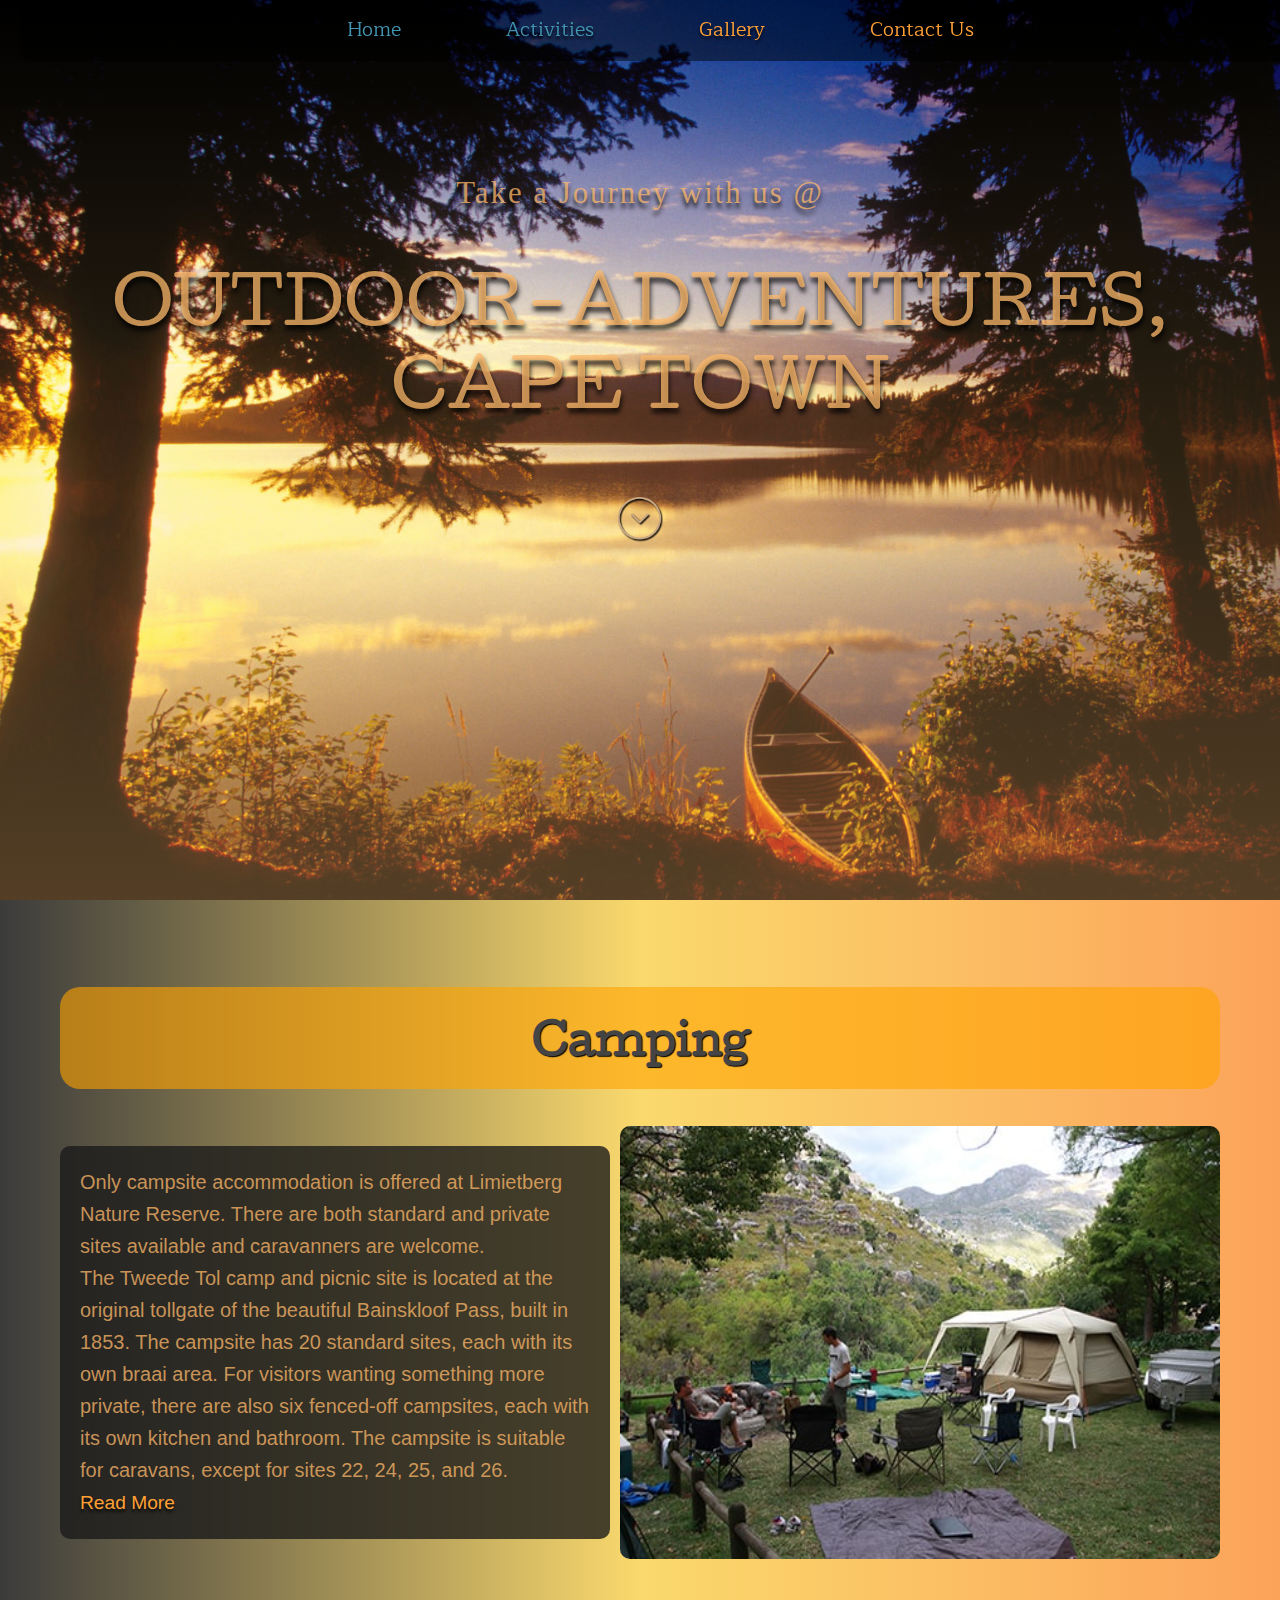
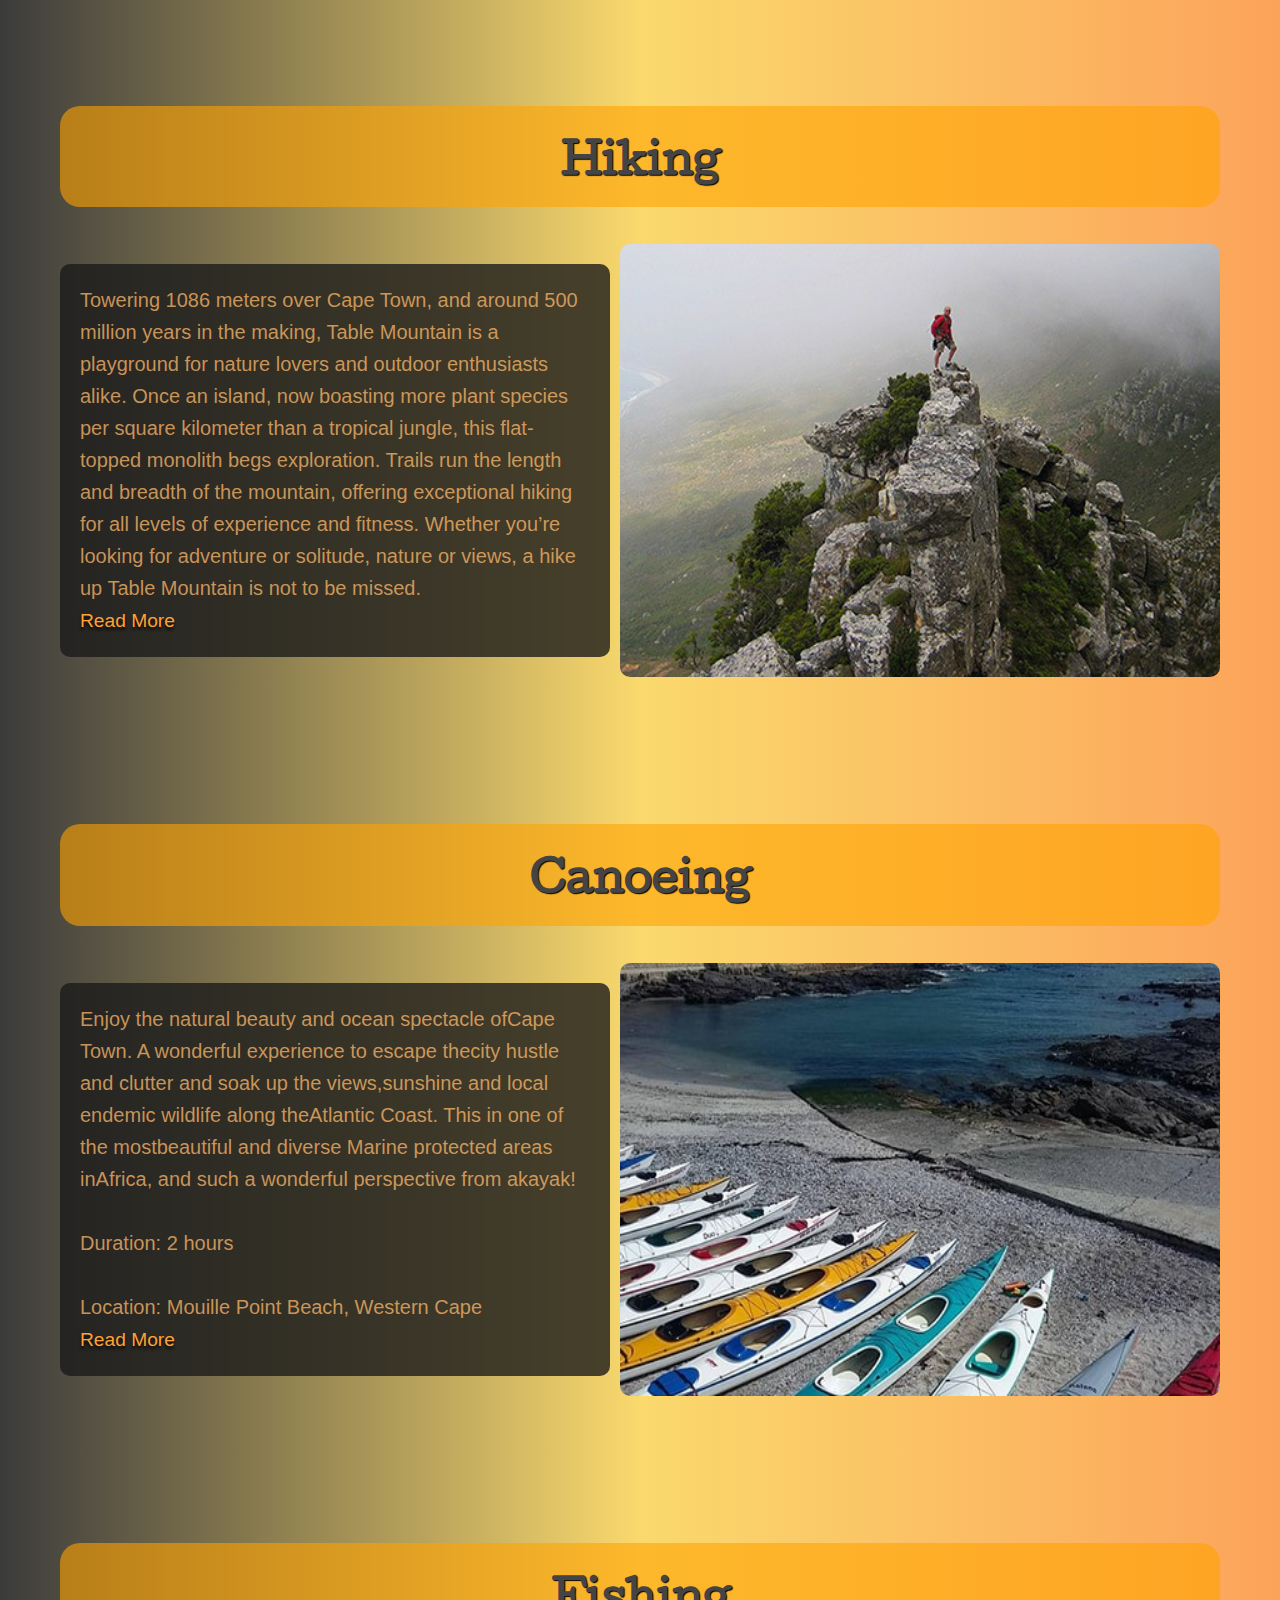
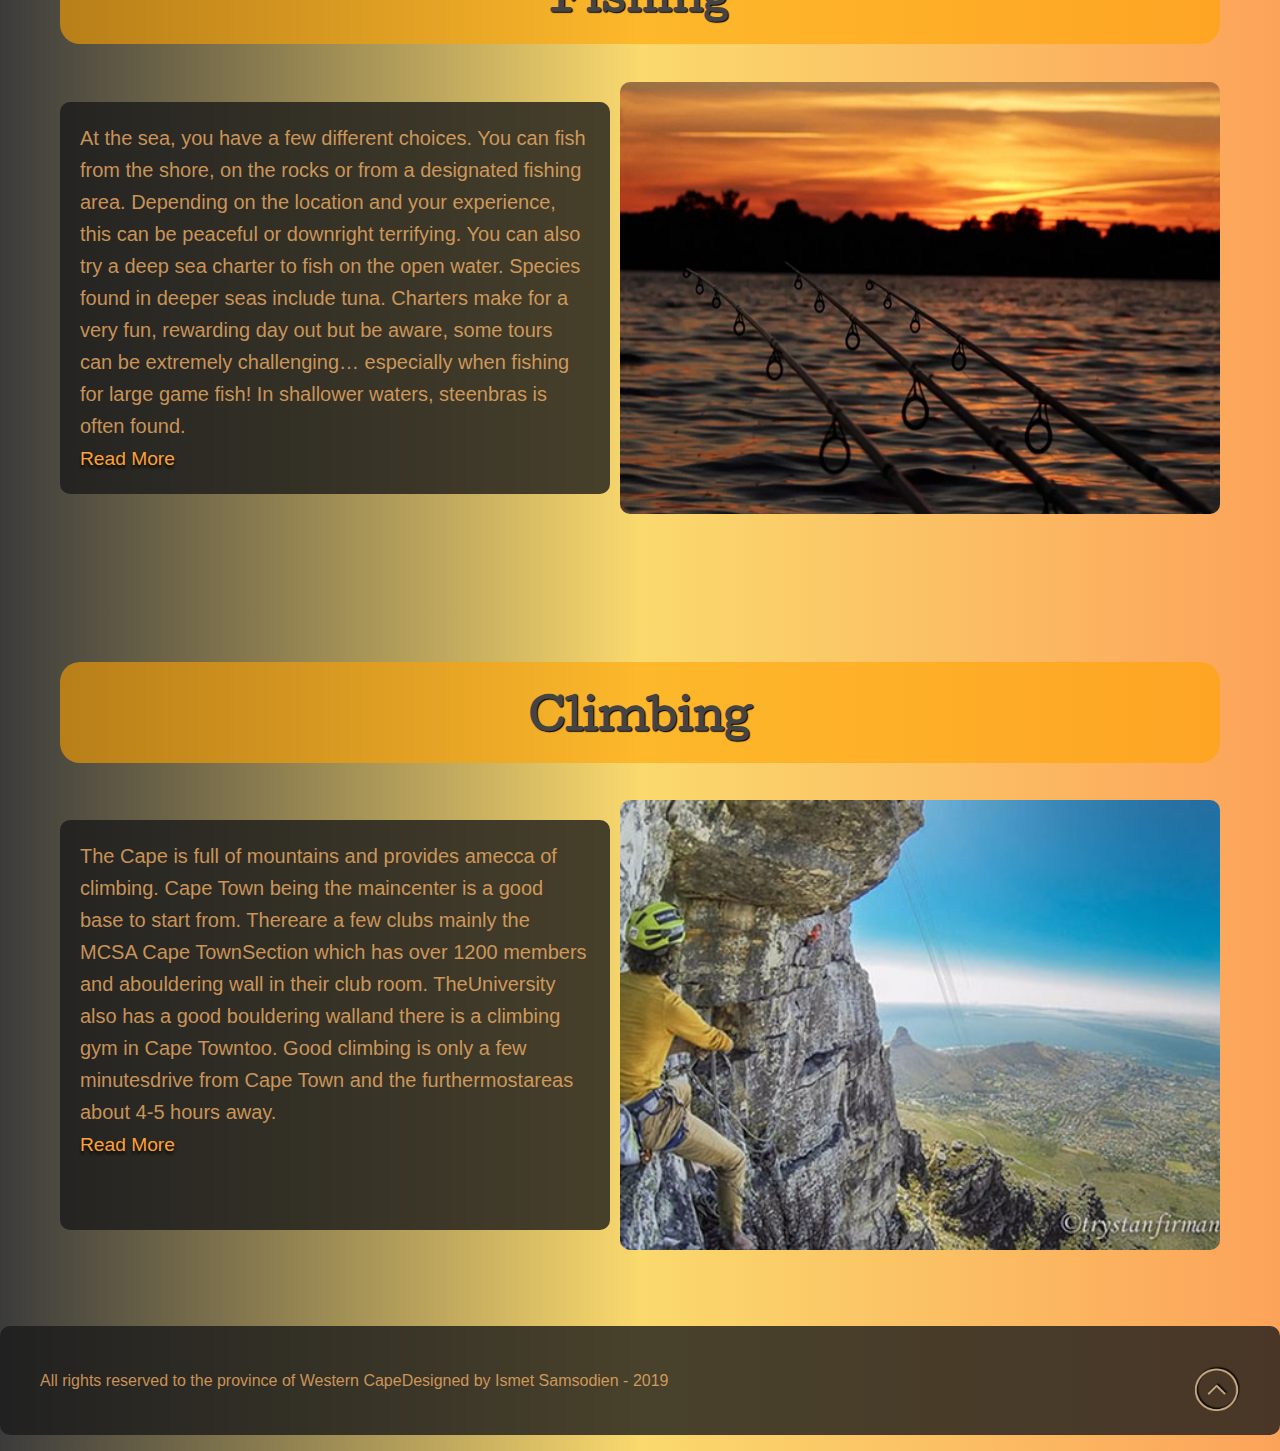
==== commit 3e27ff39: "Added additional comments and alternative text on images" ====
--- a/index.html
+++ b/index.html
@@ -9,6 +9,7 @@
     <link href="https://fonts.googleapis.com/css?family=Noto+Sans+SC|Suez+One|Maitree|Cutive" rel="stylesheet">
     <!-- Linked my stylesheet -->
     <link rel="stylesheet" href="css/main.css">
+    <!-- Created appropriate title -->
     <title>Outdoor-Adventures</title>
 </head>
 
@@ -20,8 +21,10 @@
         <nav>
             <div>
                 <li class="main-menu"><a href=""><ul>Home</ul></a></li>
+                <!-- Dropdown menu added for activities -->
                 <div class="dropdown"><li class="main-menu"><a href=""><ul>Activities</ul></a></li>
                     <div class="dropdown-content">
+                        <!-- Dropdown menu content -->
                         <li class="main-menu"><a href="#camp">Camping</a></li>
                         <li class="main-menu"><a href="#hike">Hiking</a></li>
                         <li class="main-menu"><a href="#canoe">Canoeing</a></li> 
@@ -33,6 +36,7 @@
                 <li class="main-menu"><a href="contact.html"><ul>Contact Us</ul></a></li>
             </div>
         </nav>
+        <!-- end of navbar -->
         <!-- The sub-heading added -->
         <h3 class="main-title">Take a Journey with us @</h3>
         <!-- The main heading in different rows-->
@@ -42,112 +46,140 @@
         <a href="#jump"> <img class="arrow-down" src="images/down.png" alt="Down arrow"></a>
     </header>
 
-    <!-- Camping section -->
+
+    <!-- Camping section including anchor point-->
     <div id="jump">
+        <!-- Camping content with anchor point -->
         <div class="camp-content" id="camp">
+            <!-- Heading for camping section -->
             <h1 class="heading">Camping</h1>
+                <!-- Paragraph for camping -->
                 <p class="intro">
                     Only campsite accommodation is offered at Limietberg Nature Reserve. There are both standard and private sites available and caravanners are welcome.
-                    <br>
+                <br>
                     The Tweede Tol camp and picnic site is located at the original tollgate of the beautiful Bainskloof Pass, built in 1853. The campsite has 20 standard sites, each with its own braai area. For visitors wanting something more private, there are also six fenced-off campsites, each with its own kitchen and bathroom. The campsite is suitable for caravans, except for sites 22, 24, 25, and 26.
-                    <br>
+                <br>
+                    <!-- Link for Readmore opens new tab for comfort use -->
                     <a href="https://www.capenature.co.za/reserves/limietberg-nature-reserve/" target="_blank">Read More</a>
                 </p>
-            <div class="slider">
-                <img class="images" src="images/camp.jpg" alt="">
+                <!-- Added slider overlay to view more iamges -->
+                <div class="slider">
+                    <img class="images" src="images/camp.jpg" alt="">
                 <div class="overlay">
+                    <!-- This link jumps to the gallery page where the camping section images are shown -->
                     <a class="see-more" href="gallery.html#camp">See More</a>
                 </div>
             </div> 
         </div>
     </div>
 
-    <!-- Hiking section -->
+
+    <!-- Hiking content including anchor point-->
     <div id="hike">
         <div class="hike-content">
+            <!-- Heading for hiking section -->
             <h1 class="heading2">Hiking</h1>
-            <p class="intro">
-                Towering 1086 meters over Cape Town, and around 500 million years in the making, Table Mountain is a playground for nature lovers and outdoor enthusiasts alike. Once an island, now boasting more plant species per square kilometer than a tropical jungle, this flat-topped monolith begs exploration. Trails run the length and breadth of the mountain, offering exceptional hiking for all levels of experience and fitness. Whether you’re looking for adventure or solitude, nature or views, a hike up Table Mountain is not to be missed.
+                <!-- Paragraph for camping -->
+                <p class="intro">
+                    Towering 1086 meters over Cape Town, and around 500 million years in the making, Table Mountain is a playground for nature lovers and outdoor enthusiasts alike. Once an island, now boasting more plant species per square kilometer than a tropical jungle, this flat-topped monolith begs exploration. Trails run the length and breadth of the mountain, offering exceptional hiking for all levels of experience and fitness. Whether you’re looking for adventure or solitude, nature or views, a hike up Table Mountain is not to be missed.
                 <br>
+                     <!-- Link for Readmore opens new tab for comfort use -->
                     <a href="https://hiketablemountain.co.za/" target="_blank">Read More</a>
                 </p>
-            <div class="slider">
-                <img class="images" src="images/hike.jpg"alt="">
+                <!-- Added slider overlay to view more iamges -->    
+                <div class="slider">
+                    <img class="images" src="images/hike.jpg"alt="">
                 <div class="overlay">
-                    <a class="see-more"href="gallery.html#camp">See More</a>
+                    <!-- This link jumps to the gallery page where the camping section images are shown -->
+                    <a class="see-more"href="gallery.html#hike">See More</a>
                 </div>
             </div> 
         </div>
     </div>
 
-    <!-- Canoeing section -->
+
+    <!-- Canoeing section including anchor point-->
     <div id="canoe">
         <div class="canoe-content">
+            <!-- Heading for canoeing section -->
             <h1 class="heading3">Canoeing</h1>
-            <p class="intro">
-                Enjoy the natural beauty and ocean spectacle ofCape Town. A wonderful experience to escape thecity hustle and clutter and soak up the views,sunshine and local endemic wildlife along theAtlantic Coast. This in one of the mostbeautiful and diverse Marine protected areas inAfrica, and such a wonderful perspective from akayak! 
-                <br>
-                <br>
-                Duration: 2 hours
-                <br>
-                <br>
-                Location: Mouille Point Beach, Western Cape
+                <!-- Paragraph for canoeing -->
+                <p class="intro">
+                    Enjoy the natural beauty and ocean spectacle ofCape Town. A wonderful experience to escape thecity hustle and clutter and soak up the views,sunshine and local endemic wildlife along theAtlantic Coast. This in one of the mostbeautiful and diverse Marine protected areas inAfrica, and such a wonderful perspective from akayak! 
+                <br><br>
+                    Duration: 2 hours
+                <br><br>
+                    Location: Mouille Point Beach, Western Cape
                 <br>
                     <a href="https://www.viator.com/tours/Cape-Town/Kayak-Marine-Protected-Cape-Town/d318-72528P1?mcid=56757" target="_blank">Read More</a> 
                 </p>
-            <div class="slider">
-                <img class="images" src="images/canoe.jpg"alt="">
+                <!-- Added slider overlay to view more iamges -->    
+                <div class="slider">
+                    <img class="images" src="images/canoe.jpg"alt="">
                 <div class="overlay">
-                    <a class="see-more"href="gallery.html#camp">See More</a>
+                    <!-- This link jumps to the gallery page where the canoeing section images are shown -->
+                    <a class="see-more"href="gallery.html#canoe">See More</a>
                 </div>
             </div> 
         </div>
     </div>
 
-    <!-- Fishing section -->
+
+    <!-- Fishing section including anchor point-->
     <div id="fish">
         <div class="fish-content">
+            <!-- Heading for fishing section -->
             <h1 class="heading4">Fishing</h1>
+                <!-- Paragraph for fishing -->
                 <p class="intro">
                     At the sea, you have a few different choices. You can fish from the shore, on the rocks or from a designated fishing area. Depending on the location and your experience, this can be peaceful or downright terrifying. You can also try a deep sea charter to fish on the open water. Species found in deeper seas include tuna. Charters make for a very fun, rewarding day out but be aware, some tours can be extremely challenging… especially when fishing for large game fish! In shallower waters, steenbras is often found.
                     <br>
+                    <!-- Link for Readmore opens new tab for comfort use -->
                     <a href="http://www.town.co.za/capetown/go-fishing-cape-town/" target="_blank">Read More</a>
                 </p>
-            <div class="slider">
-                <img class="images" src="images/fishing.jpg"alt="">
+                <!-- Added slider overlay to view more iamges -->
+                <div class="slider">
+                    <img class="images" src="images/fishing.jpg"alt="">
                 <div class="overlay">
-                    <a class="see-more"href="gallery.html#camp">SeeMore</a>
+                    <!-- This link jumps to the gallery page where the camping section images are shown -->
+                    <a class="see-more"href="gallery.html#fishing">SeeMore</a>
                 </div>
             </div> 
         </div>
     </div>
 
-    <!-- Climbing section -->
+
+    <!-- Climbing section including anchor point-->
     <div id="climb">
         <div class="climb-content">
+            <!-- Heading for climbing section -->
             <h1 class="heading5">Climbing</h1>
+                <!-- Paragraph for climbing -->
                 <p class="intro">
                     The Cape is full of mountains and provides amecca of climbing. Cape Town being the maincenter is a good base to start from. Thereare a few clubs mainly the MCSA Cape TownSection which has over 1200 members and abouldering wall in their club room. TheUniversity also has a good bouldering walland there is a climbing gym in Cape Towntoo. Good climbing is only a few minutesdrive from Cape Town and the furthermostareas about 4-5 hours away. 
                     <br>
                     <a href="http://www.rockclimbing.com/routesAfrica/South_Africa/Cape_Town/"target="_blank">Read More</a>
                 </p>
+                <!-- Added slider overlay to view more iamges -->
                 <div class="slider">
                     <img class="images" src="images/climb.jpg"alt="">
-                    <div class="overlay">
-                        <a class="see-more"href="gallery.html#camp">See More</a>
-                    </div>
-                </div> 
-            </div>
+                <div class="overlay">
+                    <!-- This link jumps to the gallery page where the camping section images are shown -->
+                    <a class="see-more"href="gallery.html#climb">See More
+                    </a>
+                </div>
+            </div> 
         </div>
+    </div>
     
-    <!-- Footer -->
+    <!-- Footer including back to top icon in png format-->
     <footer >
         <p class="main-footer">
-            All rights reserved to the province of  Western Cape Designed by Ismet Samsodien - 2019 
-
-            <a href="#top">
-                <img class="arrow-up" src="images/up.png" alt="">
-            </a>
+            All rights reserved to the province of  Western CapeDesigned by Ismet Samsodien - 2019
+        <!-- Image in a link to scroll to top -->     
+        <a href="#top">
+            <img class="arrow-up" src="images/up.png" alt="">
+        </a>
         </p>
     </footer>
 </body>
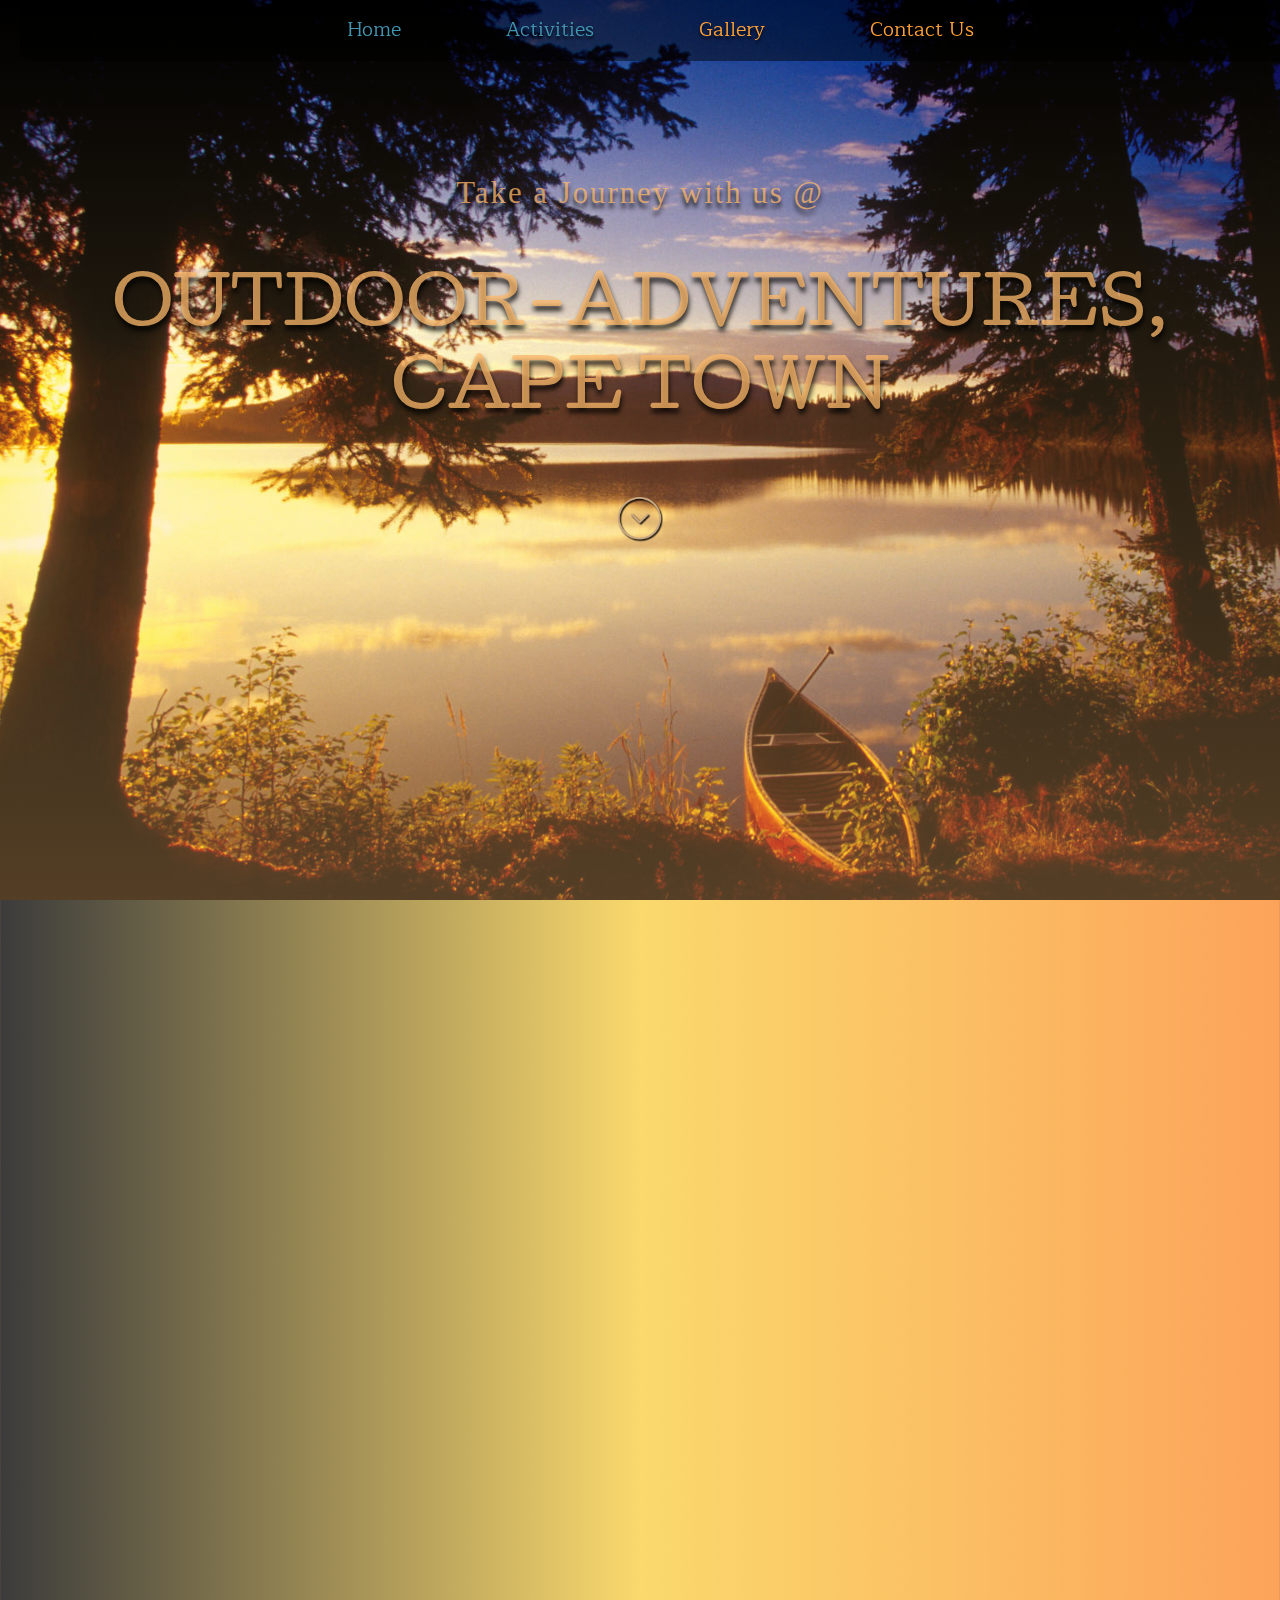
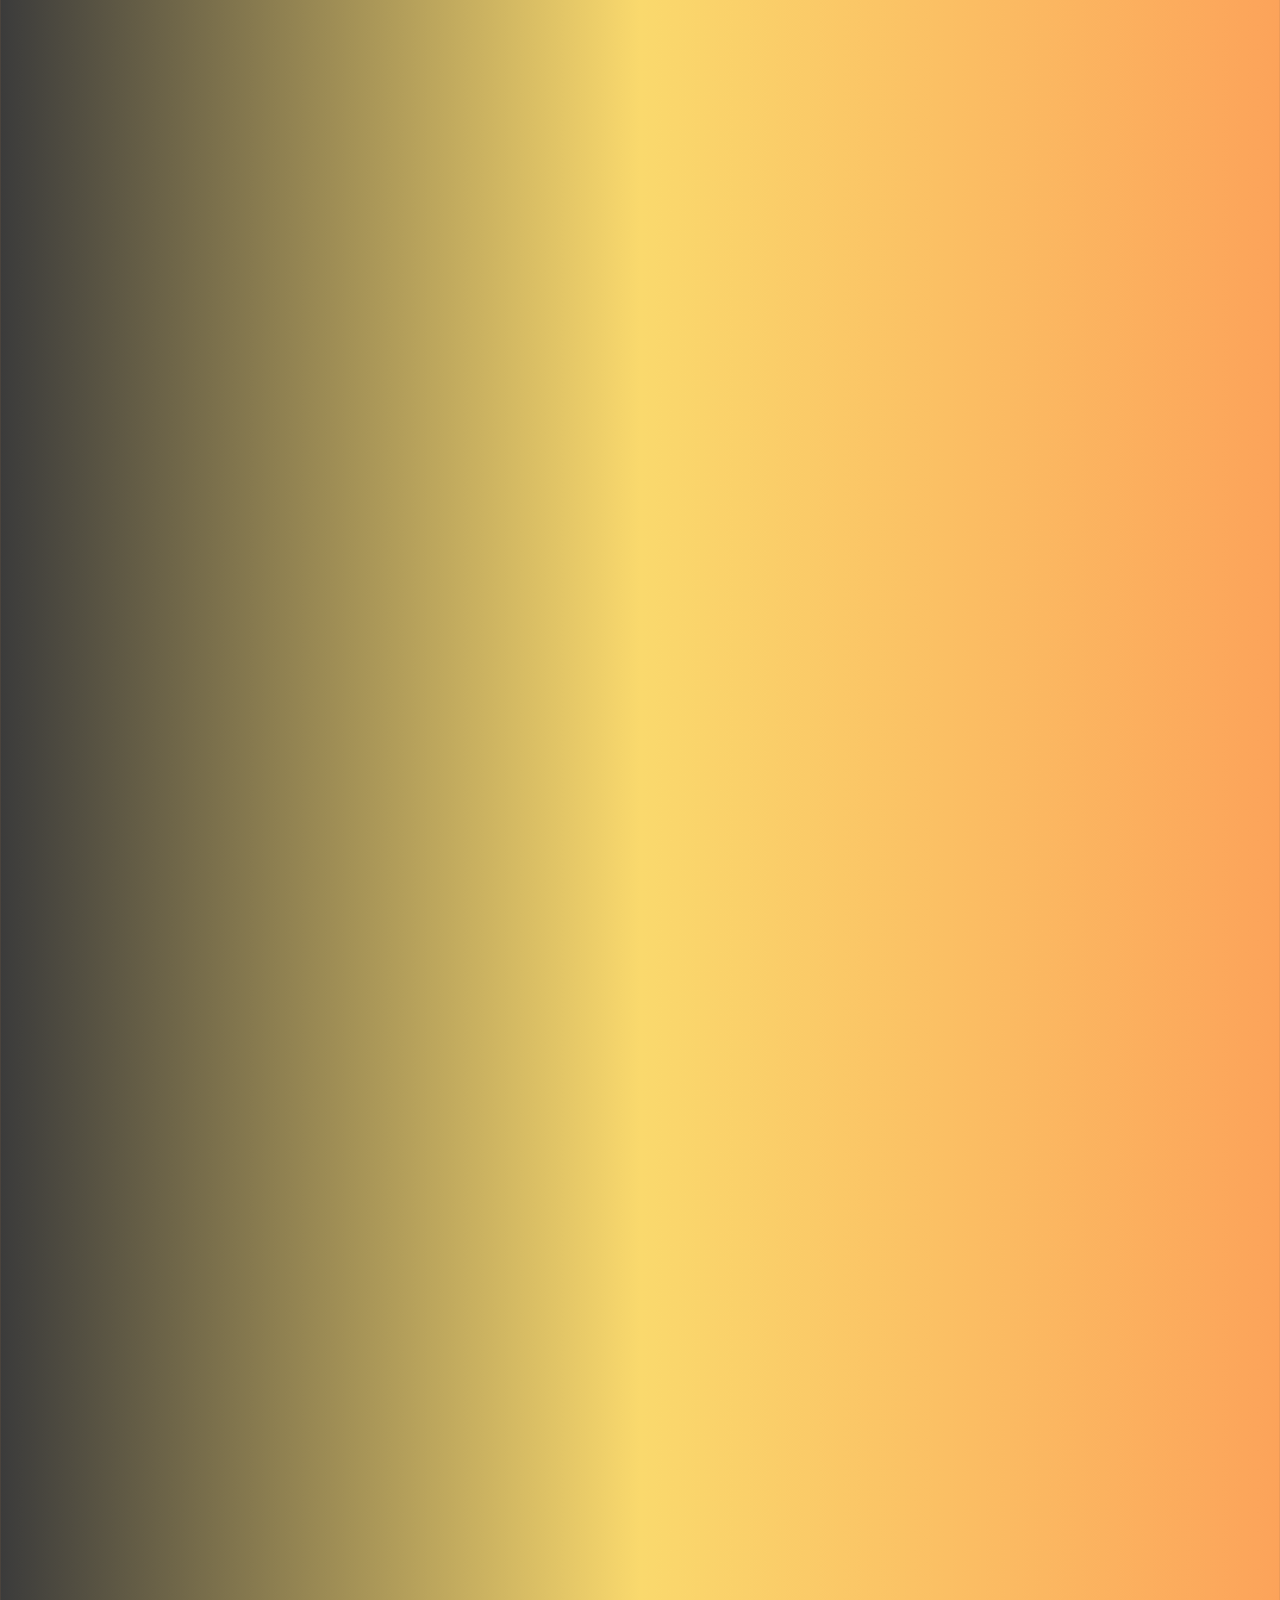
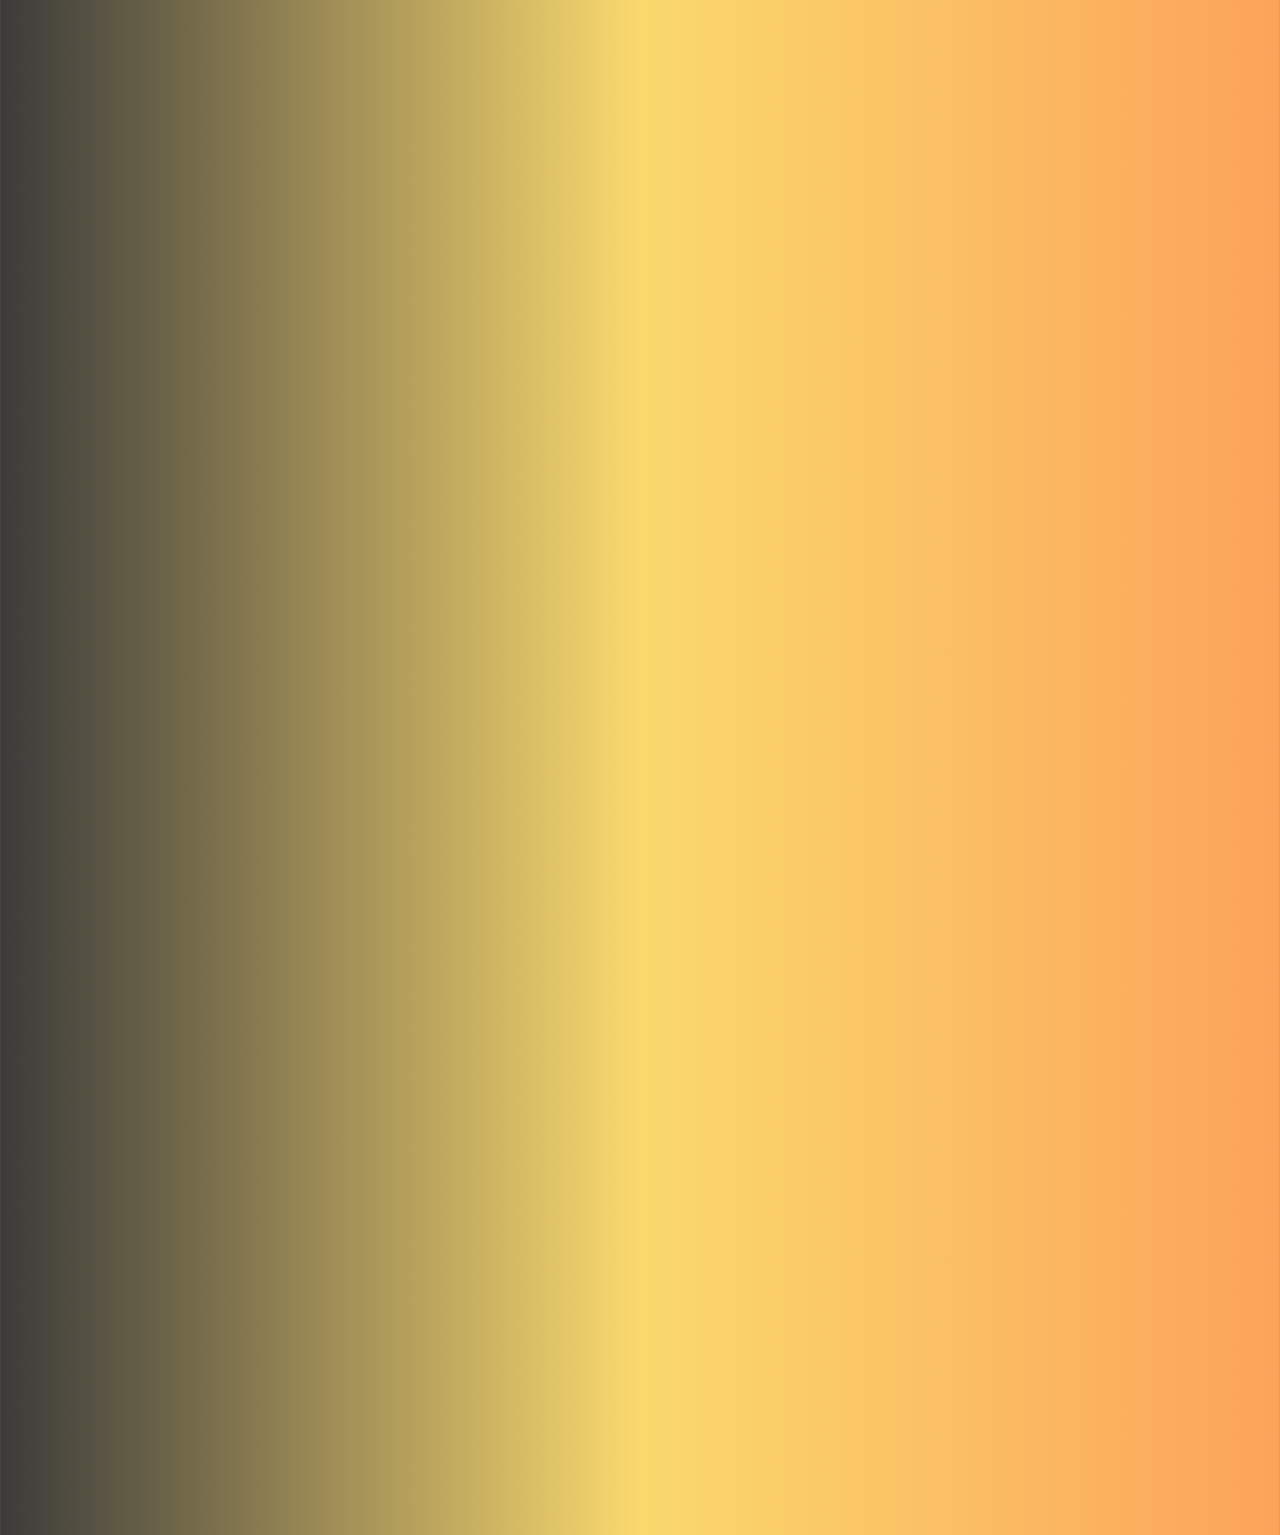
==== commit 3591f138: "Added effects" ====
--- a/index.html
+++ b/index.html
@@ -9,6 +9,8 @@
     <link href="https://fonts.googleapis.com/css?family=Noto+Sans+SC|Suez+One|Maitree|Cutive" rel="stylesheet">
     <!-- Linked my stylesheet -->
     <link rel="stylesheet" href="css/main.css">
+    <!-- Added link for effects -->
+    <link rel="stylesheet" href="https://unpkg.com/aos@next/dist/aos.css" />
     <!-- Created appropriate title -->
     <title>Outdoor-Adventures</title>
 </head>
@@ -52,9 +54,9 @@
         <!-- Camping content with anchor point -->
         <div class="camp-content" id="camp">
             <!-- Heading for camping section -->
-            <h1 class="heading">Camping</h1>
+            <h1 class="heading" data-aos="fade-down">Camping</h1>
                 <!-- Paragraph for camping -->
-                <p class="intro">
+                <p class="intro"  data-aos="fade-right">
                     Only campsite accommodation is offered at Limietberg Nature Reserve. There are both standard and private sites available and caravanners are welcome.
                 <br>
                     The Tweede Tol camp and picnic site is located at the original tollgate of the beautiful Bainskloof Pass, built in 1853. The campsite has 20 standard sites, each with its own braai area. For visitors wanting something more private, there are also six fenced-off campsites, each with its own kitchen and bathroom. The campsite is suitable for caravans, except for sites 22, 24, 25, and 26.
@@ -63,8 +65,8 @@
                     <a href="https://www.capenature.co.za/reserves/limietberg-nature-reserve/" target="_blank">Read More</a>
                 </p>
                 <!-- Added slider overlay to view more iamges -->
-                <div class="slider">
-                    <img class="images" src="images/camp.jpg" alt="">
+                <div class="slider" data-aos="fade-left">
+                    <img class="images" src="images/camp.jpg" alt="tweedetol-campsite">
                 <div class="overlay">
                     <!-- This link jumps to the gallery page where the camping section images are shown -->
                     <a class="see-more" href="gallery.html#camp">See More</a>
@@ -78,17 +80,17 @@
     <div id="hike">
         <div class="hike-content">
             <!-- Heading for hiking section -->
-            <h1 class="heading2">Hiking</h1>
+            <h1 class="heading2" data-aos="fade-down">Hiking</h1>
                 <!-- Paragraph for camping -->
-                <p class="intro">
+                <p class="intro" data-aos="fade-right">
                     Towering 1086 meters over Cape Town, and around 500 million years in the making, Table Mountain is a playground for nature lovers and outdoor enthusiasts alike. Once an island, now boasting more plant species per square kilometer than a tropical jungle, this flat-topped monolith begs exploration. Trails run the length and breadth of the mountain, offering exceptional hiking for all levels of experience and fitness. Whether you’re looking for adventure or solitude, nature or views, a hike up Table Mountain is not to be missed.
                 <br>
                      <!-- Link for Readmore opens new tab for comfort use -->
                     <a href="https://hiketablemountain.co.za/" target="_blank">Read More</a>
                 </p>
                 <!-- Added slider overlay to view more iamges -->    
-                <div class="slider">
-                    <img class="images" src="images/hike.jpg"alt="">
+                <div class="slider" data-aos="fade-left">
+                    <img class="images" src="images/hike.jpg"alt="tablemount-hike">
                 <div class="overlay">
                     <!-- This link jumps to the gallery page where the camping section images are shown -->
                     <a class="see-more"href="gallery.html#hike">See More</a>
@@ -102,9 +104,9 @@
     <div id="canoe">
         <div class="canoe-content">
             <!-- Heading for canoeing section -->
-            <h1 class="heading3">Canoeing</h1>
+            <h1 class="heading3" data-aos="fade-down">Canoeing</h1>
                 <!-- Paragraph for canoeing -->
-                <p class="intro">
+                <p class="intro" data-aos="fade-right">
                     Enjoy the natural beauty and ocean spectacle ofCape Town. A wonderful experience to escape thecity hustle and clutter and soak up the views,sunshine and local endemic wildlife along theAtlantic Coast. This in one of the mostbeautiful and diverse Marine protected areas inAfrica, and such a wonderful perspective from akayak! 
                 <br><br>
                     Duration: 2 hours
@@ -114,8 +116,8 @@
                     <a href="https://www.viator.com/tours/Cape-Town/Kayak-Marine-Protected-Cape-Town/d318-72528P1?mcid=56757" target="_blank">Read More</a> 
                 </p>
                 <!-- Added slider overlay to view more iamges -->    
-                <div class="slider">
-                    <img class="images" src="images/canoe.jpg"alt="">
+                <div class="slider" data-aos="fade-left">
+                    <img class="images" src="images/canoe.jpg"alt="canoeing-westcoast">
                 <div class="overlay">
                     <!-- This link jumps to the gallery page where the canoeing section images are shown -->
                     <a class="see-more"href="gallery.html#canoe">See More</a>
@@ -129,17 +131,17 @@
     <div id="fish">
         <div class="fish-content">
             <!-- Heading for fishing section -->
-            <h1 class="heading4">Fishing</h1>
+            <h1 class="heading4" data-aos="fade-down">Fishing</h1>
                 <!-- Paragraph for fishing -->
-                <p class="intro">
+                <p class="intro" data-aos="fade-right">
                     At the sea, you have a few different choices. You can fish from the shore, on the rocks or from a designated fishing area. Depending on the location and your experience, this can be peaceful or downright terrifying. You can also try a deep sea charter to fish on the open water. Species found in deeper seas include tuna. Charters make for a very fun, rewarding day out but be aware, some tours can be extremely challenging… especially when fishing for large game fish! In shallower waters, steenbras is often found.
                     <br>
                     <!-- Link for Readmore opens new tab for comfort use -->
                     <a href="http://www.town.co.za/capetown/go-fishing-cape-town/" target="_blank">Read More</a>
                 </p>
                 <!-- Added slider overlay to view more iamges -->
-                <div class="slider">
-                    <img class="images" src="images/fishing.jpg"alt="">
+                <div class="slider" data-aos="fade-left">
+                    <img class="images" src="images/fishing.jpg"alt="fishing-kalkbay">
                 <div class="overlay">
                     <!-- This link jumps to the gallery page where the camping section images are shown -->
                     <a class="see-more"href="gallery.html#fishing">SeeMore</a>
@@ -153,16 +155,16 @@
     <div id="climb">
         <div class="climb-content">
             <!-- Heading for climbing section -->
-            <h1 class="heading5">Climbing</h1>
+            <h1 class="heading5" data-aos="fade-down">Climbing</h1>
                 <!-- Paragraph for climbing -->
-                <p class="intro">
+                <p class="intro" data-aos="fade-right">
                     The Cape is full of mountains and provides amecca of climbing. Cape Town being the maincenter is a good base to start from. Thereare a few clubs mainly the MCSA Cape TownSection which has over 1200 members and abouldering wall in their club room. TheUniversity also has a good bouldering walland there is a climbing gym in Cape Towntoo. Good climbing is only a few minutesdrive from Cape Town and the furthermostareas about 4-5 hours away. 
                     <br>
                     <a href="http://www.rockclimbing.com/routesAfrica/South_Africa/Cape_Town/"target="_blank">Read More</a>
                 </p>
                 <!-- Added slider overlay to view more iamges -->
-                <div class="slider">
-                    <img class="images" src="images/climb.jpg"alt="">
+                <div class="slider" data-aos="fade-left">
+                    <img class="images" src="images/climb.jpg"alt="climbing-tablemountain">
                 <div class="overlay">
                     <!-- This link jumps to the gallery page where the camping section images are shown -->
                     <a class="see-more"href="gallery.html#climb">See More
@@ -173,14 +175,22 @@
     </div>
     
     <!-- Footer including back to top icon in png format-->
-    <footer >
+    <footer  data-aos="fade-up">
         <p class="main-footer">
             All rights reserved to the province of  Western CapeDesigned by Ismet Samsodien - 2019
         <!-- Image in a link to scroll to top -->     
         <a href="#top">
-            <img class="arrow-up" src="images/up.png" alt="">
+            <img class="arrow-up" src="images/up.png" alt="arrow-up">
         </a>
         </p>
     </footer>
+
+    <!-- Scripting initialization for effects -->
+    <script src="https://unpkg.com/aos@next/dist/aos.js"></script>
+    <script>
+        AOS.init({
+            duration:800,
+        });
+    </script>
 </body>
 </html>